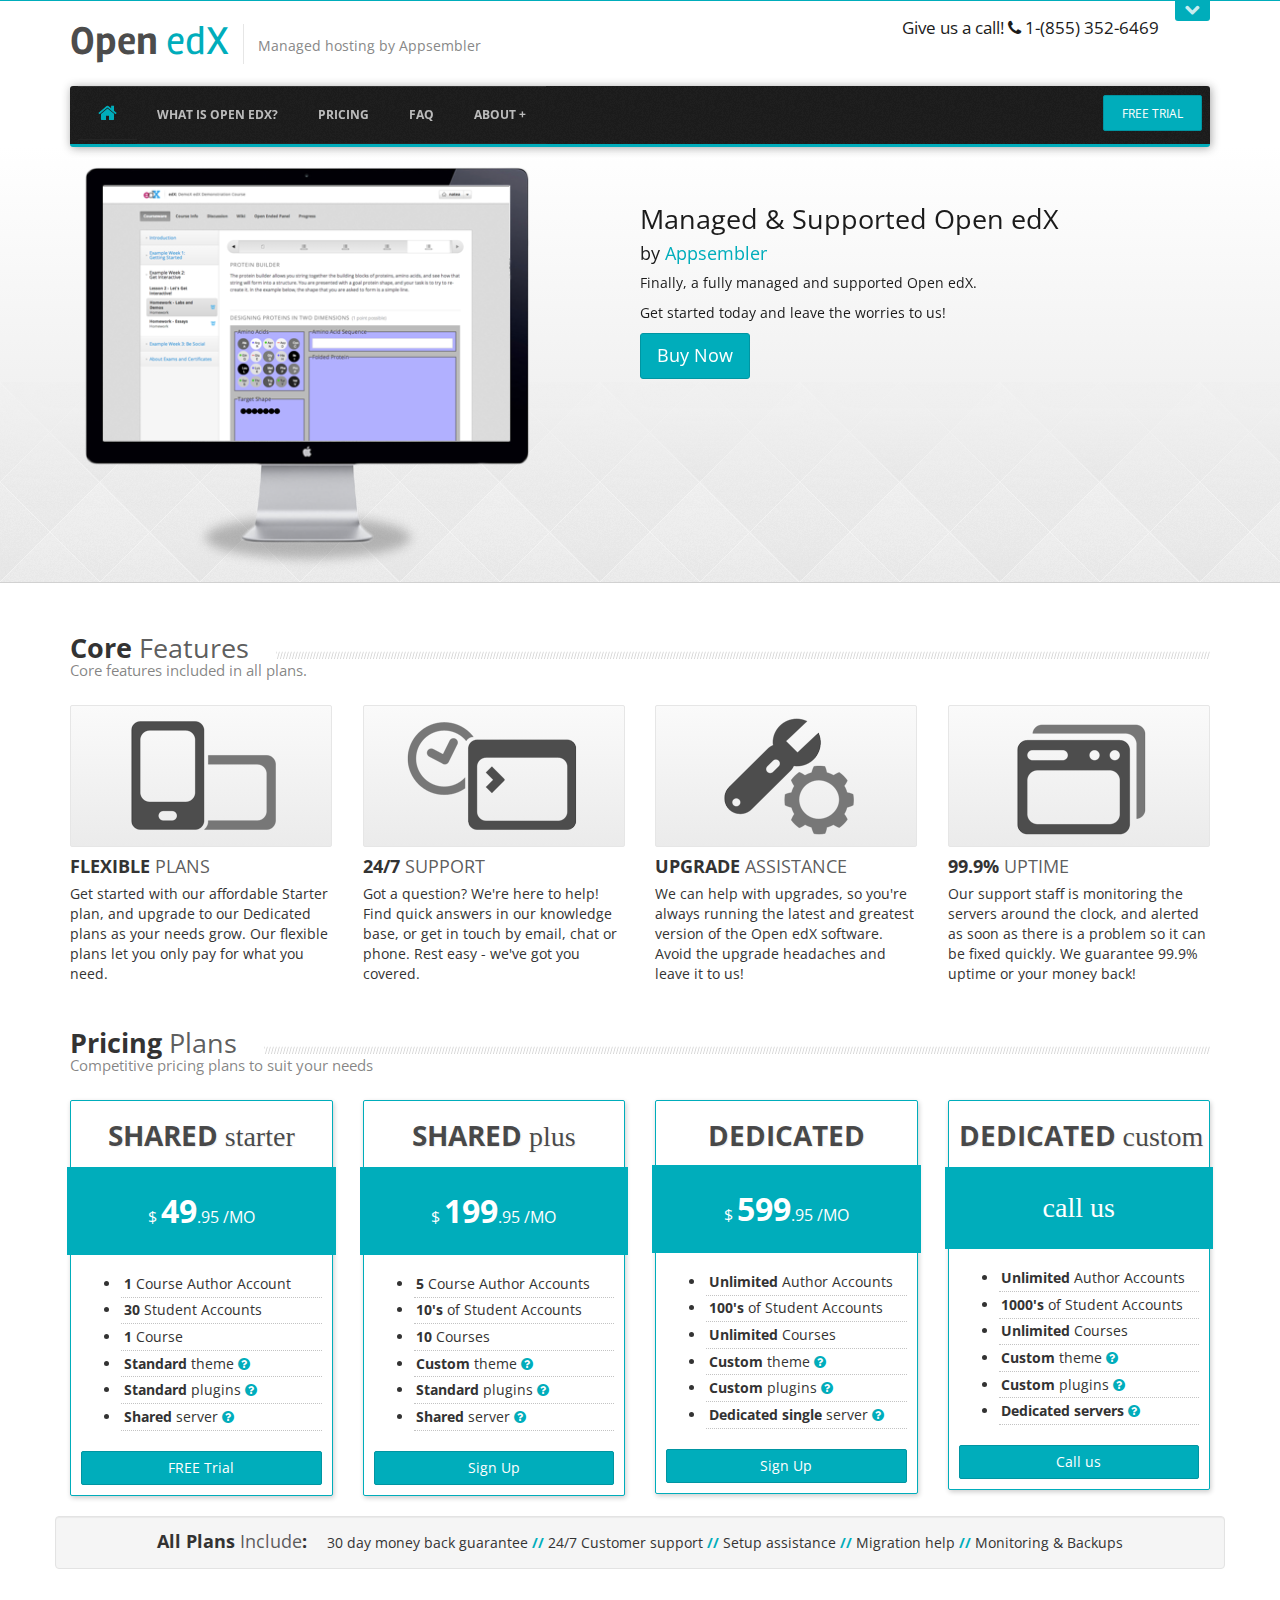
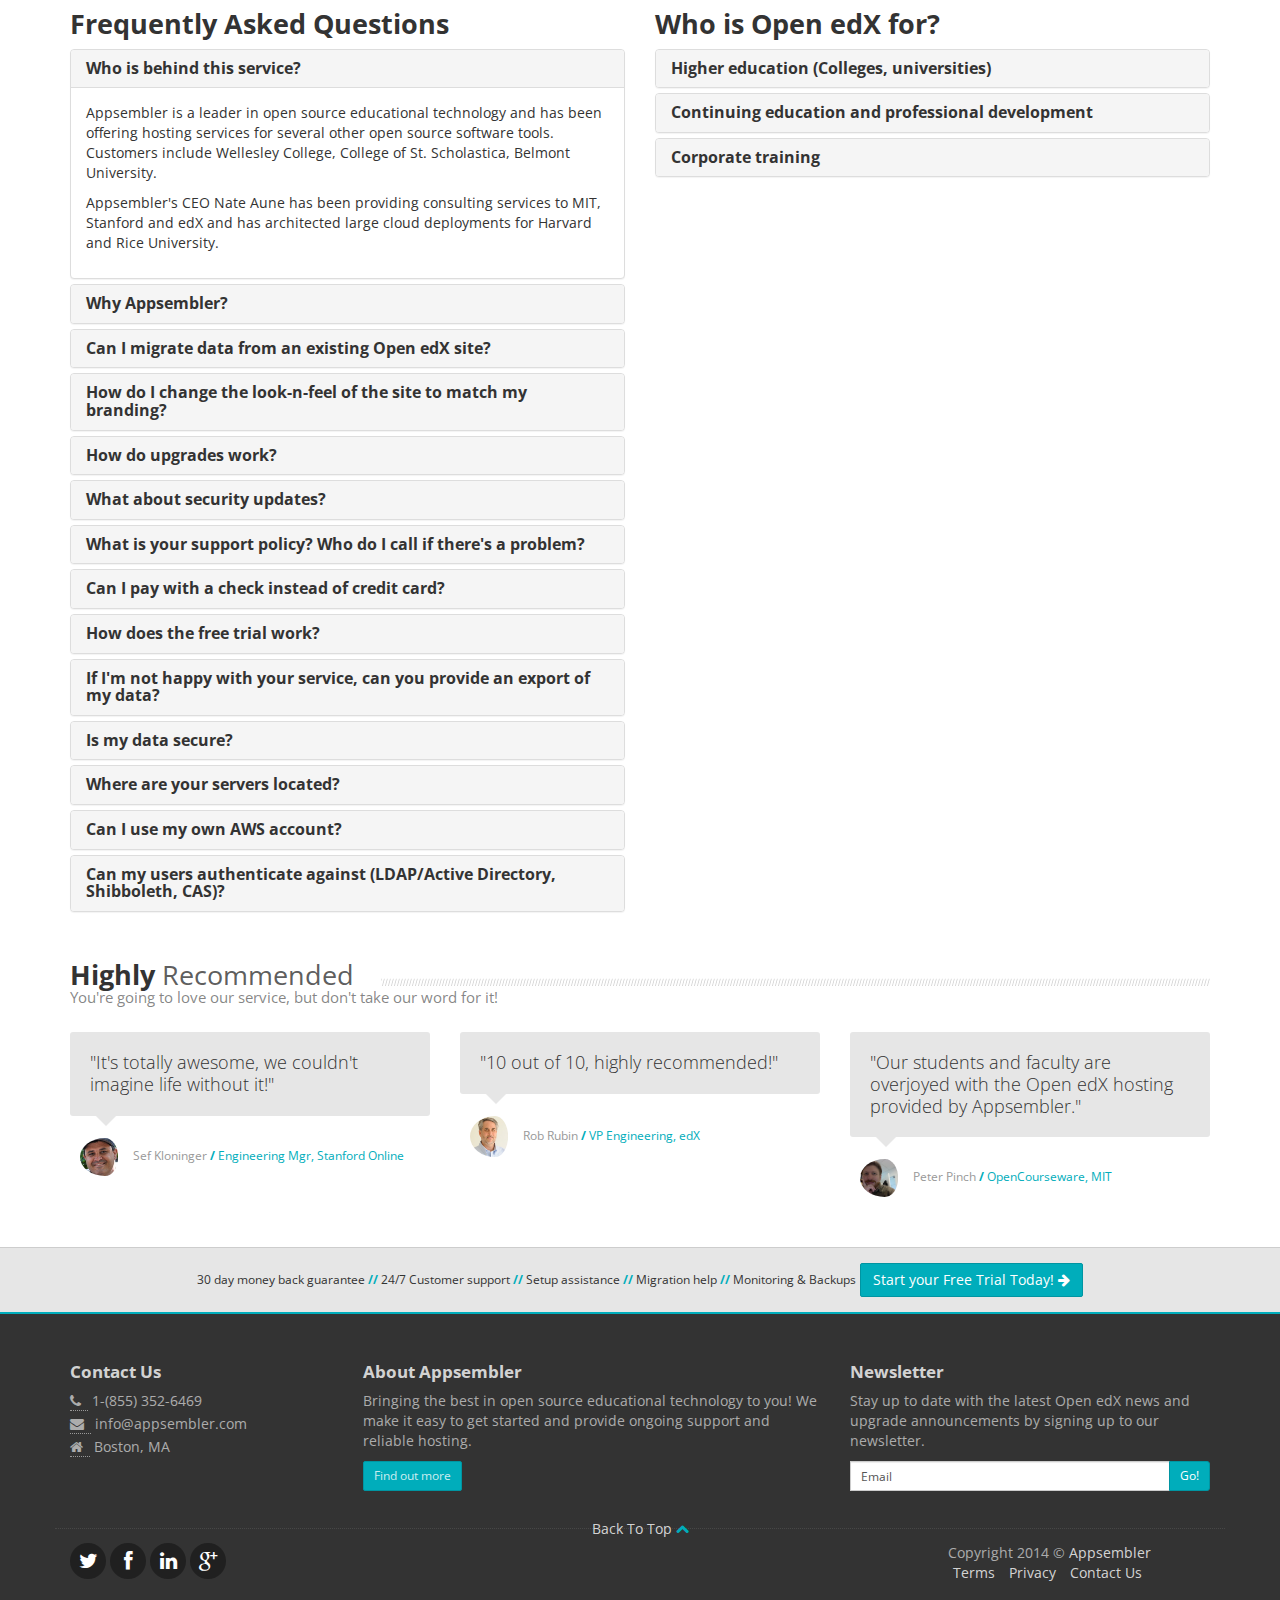
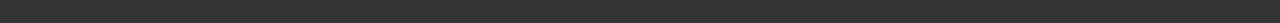
==== index.htm @ db1d133d "initial commit of the landing page" ====
<!DOCTYPE html>
<html lang="en">
<head>
<meta http-equiv="Content-Type" content="text/html; charset=UTF-8">
<meta charset="utf-8">
<title>Managed Open edX hosting by Appsembler</title>
<meta name="viewport" content="width=device-width, initial-scale=1.0">

<!-- @todo: fill with your company info or remove -->
<meta name="description" content="">
<meta name="author" content="Nate Aune, Appsembler">

<!-- Bootstrap CSS -->
<link href="css/bootstrap.min.css" rel="stylesheet">

<!-- Font Awesome -->
<link href="css/font-awesome.min.css" rel="stylesheet">

<!-- Plugins -->

<link href="plugins/animate/animate.css" rel="stylesheet">
<link href="plugins/flexslider/flexslider.css" rel="stylesheet">
<link href="plugins/clingify/clingify.css" rel="stylesheet">

<!-- Theme style -->
<link href="css/theme-style.min.css" rel="stylesheet">

<!--Your custom colour override-->
<link href="css/colour-blue.css" rel="stylesheet">

<!-- Your custom override -->
<link href="css/custom-style.css" rel="stylesheet">

<!-- HTML5 shiv & respond.js for IE6-8 support of HTML5 elements & media queries -->
<!--[if lt IE 9]>
      <script src="plugins/html5shiv/dist/html5shiv.js"></script>
      <script src="plugins/respond/respond.min.js"></script>
    <![endif]-->

<!-- Le fav and touch icons - @todo: fill with your icons or remove -->
<link rel="shortcut icon" href="img/icons/favicon.png">
<link rel="apple-touch-icon-precomposed" sizes="114x114" href="img/icons/114x114.png">
<link rel="apple-touch-icon-precomposed" sizes="72x72" href="img/icons/72x72.png">
<link rel="apple-touch-icon-precomposed" href="img/icons/default.png">
<link href='http://fonts.googleapis.com/css?family=Open+Sans:400,700,300|Rambla|Calligraffitti' rel='stylesheet' type='text/css'>

<!--Retina.js plugin - @see: http://retinajs.com/-->
<script src="plugins/retina/js/retina-1.1.0.min.js"></script>
</head>

<body class="page page-index-static">
<a href="#content" class="sr-only">Skip to content</a>
<div id="navigation" class="wrapper">
  <div class="navbar-static-top"> 
    
    <!--Hidden Header Region-->
    <div class="header-hidden">
      <div class="header-hidden-inner container">
        <div class="row">
          <div class="col-sm-4 col-md-4">
            <h3>About Appsembler</h3>
            <p>Bringing the best in open source educational technology to you! We make it easy to get started and provide ongoing support and reliable hosting.</p>
            <a href="#" class="btn btn-sm btn-primary">Find out more</a> 
          </div>
          <div class="col-sm-4 col-md-4"> 
            <!--@todo: replace with company contact details-->
            <h3>Contact Us</h3>
            <address>
            <p><abbr title="Phone"><i class="fa fa-phone"></i></abbr> 1-(855) 352-6469</p>
            <p><abbr title="Email"><i class="fa fa-envelope"></i></abbr> info@appsembler.com</p>
            <p><abbr title="Address"><i class="fa fa-home"></i></abbr> Boston, MA</p>
            </address>
          </div>
        </div>
      </div>
    </div>
    
    <!--Header & Branding region-->
    <div class="header">
      <div class="header-inner container">
        <div class="row">
          <div class="col-md-8"> 
            <!--branding/logo--> 
            <a class="navbar-brand" href="index.htm" title="Home">
            <h1><span>Open</span> edX<span></span></h1>
            </a>
            <div class="slogan">Managed hosting by Appsembler</div>
          </div>
          
          <!--header rightside-->
          <div class="col-md-4"> 
            <div id="phone">
               Give us a call! <i class="fa fa-phone"></i> 1-(855) 352-6469
            </div>
          </div>
        </div>
        <div id="header-hidden-link"> <a href="#" title="Click me you'll get a surprise" class="show-hide" data-toggle="show-hide" data-target=".header-hidden"><i></i>Open</a> </div>
      </div>
    </div>
    
    <!--Change order for full width navbar
  <div class="navbar"> 
    <div class="container" data-toggle="clingify">-->
    <div class="container" data-toggle="clingify">
      <div class="navbar"> 
        <!--
      mobile collapse menu button
      - data-toggle="toggle" = default BS menu
      - data-toggle="jpanel-menu" = jPanel Menu
      --> 
        <a class="navbar-btn" data-toggle="jpanel-menu" data-target=".navbar-collapse"> <span class="bar"></span> <span class="bar"></span> <span class="bar"></span> <span class="bar"></span> </a> 
        
        <!--user menu-->
        <div class="btn-group user-menu pull-right"> <a href="#signup-modal" class="btn btn-primary signup" data-toggle="modal">FREE Trial</a> </div>
        
        <!--everything within this div is collapsed on mobile-->
        <div class="navbar-collapse collapse"> 
          
          <!--main navigation-->
          <ul class="nav navbar-nav">
            <li class="home-link"><a href="index.htm"><i class="fa fa-home"></i><span class="hidden">Home</span></a></li>
            <li><a href="#openedx" class="menu-item">What is Open edX?</a></li>
            <li><a href="#pricing" class="menu-item">Pricing</a></li>
            <li><a href="#faq" class="menu-item">FAQ</a></li>
            <li class="dropdown"> <a href="#" class="dropdown-toggle" id="about-drop" data-toggle="dropdown">About +</a> 
              <!-- Dropdown Menu -->
              <ul class="dropdown-menu" role="menu" aria-labelledby="about-drop">
                <li role="presentation"><a role="menuitem" href="#" tabindex="-1" class="menu-item">About Us</a></li>
                <li role="presentation"><a role="menuitem" href="#" tabindex="-1" class="menu-item">Leadership</a></li>
                <li role="presentation"><a role="menuitem" href="#" tabindex="-1" class="menu-item">Contact</a></li>
              </ul>
            </li>
          </ul>
        </div>
        <!--/.navbar-collapse --> 
      </div>
    </div>
  </div>
</div>
<div id="highlighted">
  <div class="inner"> 
    <!--Static Banner-->
    <section class="static-banner container">
      <div class="slide">
        <div class="col-md-5"><img src="img/misc/protein-builder.png" alt="Slide 1" class="img-responsive" style="margin-top: 20px;" /></div>
        <div class="col-md-1">&nbsp;</div>
        <div class="col-md-6 caption">
          <h2>Managed &amp; Supported Open edX</h2>
          <h4>by <a href="http://appsembler.com">Appsembler</a></h4>
          <p>Finally, a fully managed and supported Open edX.</p>
          <p>Get started today and leave the worries to us!</p>
          <a href="#pricing" class="btn btn-lg btn-primary">Buy Now</a> 
        </div>
      </div>
    </section>
  </div>
</div>
<div id="content">
  <div class="container"> 
    <!-- Services -->
    <div class="block features">
      <h2 class="title-divider"><span>Core <span class="de-em">Features</span></span> <small>Core features included in all plans.</small></h2>
      <div class="row">
        <div class="feature col-sm-6 col-md-3"> <img src="img/features/feature-1.png" alt="Feature 1" class="img-responsive" />
          <h3 class="title">Flexible <span class="de-em">Plans</span></h3>
          <p>Get started with our affordable Starter plan, and upgrade to our Dedicated plans as your needs grow. Our flexible plans let you only pay for what you need.</p>
        </div>
        <div class="feature col-sm-6 col-md-3"> <img src="img/features/feature-2.png" alt="Feature 2" class="img-responsive" />
          <h3 class="title">24/7 <span class="de-em">Support</span></h3>
          <p>Got a question? We're here to help! Find quick answers in our knowledge base, or get in touch by email, chat or phone. Rest easy - we've got you covered.</p>
        </div>
        <div class="feature col-sm-6 col-md-3"><img src="img/features/feature-3.png" alt="Feature 3" class="img-responsive" /></a>
          <h3 class="title">Upgrade <span class="de-em">Assistance</span></h3>
          <p>We can help with upgrades, so you're always running the latest and greatest version of the Open edX software. Avoid the upgrade headaches and leave it to us!</p>
        </div>
        <div class="feature col-sm-6 col-md-3"> <img src="img/features/feature-4.png" alt="Feature 4" class="img-responsive" />
          <h3 class="title">99.9% <span class="de-em">Uptime</span></h3>
          <p>Our support staff is monitoring the servers around the clock, and alerted as soon as there is a problem so it can be fixed quickly. We guarantee 99.9% uptime or your money back!</p>
        </div>
      </div>
    </div>
    
    <!--Pricing Table-->
    <a name="pricing"></a>
    <div class="block">
      <h2 class="title-divider"><span>Pricing <span class="de-em">Plans</span></span> <small>Competitive pricing plans to suit your needs</small></h2>
      <div class="row pricing-stack">
        <div class="col-md-3">
          <div class="well active">
            <h3 class="title"><span class="em">Shared</span>&nbsp;<span class="fancy">Starter</span></h3>
            <p class="price"><span class="currency">$ <span class="digits">49</span><span>.95</span> <span class="term">/MO</span></p>
            <ul class="unstyled points">
              <li><span class="em">1</span> Course Author Account</li>
              <li><span class="em">30</span> Student Accounts</li>
              <li><span class="em">1</span> Course</li>
              <!-- @todo provide a link to what this theme looks like. -->
              <li><span class="em">Standard</span> theme <a href="#" title="Use our beautifully designed theme" data-toggle="tooltip"><i class="fa fa-question-circle"></i></a></li>
              <!-- @todo provide a link to these plugins -->
              <li><span class="em">Standard</span> plugins <a href="#" title="Use any of the standard Open edX plugins" data-toggle="tooltip"><i class="fa fa-question-circle"></i></a></li>
              <li><span class="em">Shared</span> server <a href="#" title="Enjoy lower cost hosting by sharing resources" data-toggle="tooltip"><i class="fa fa-question-circle"></i></a></li>
            </ul>
            <a href="#signup-modal" class="btn btn-primary signup" data-toggle="modal">FREE Trial</a> </div>
        </div>
        <div class="col-md-3">
          <div class="well active">
            <h3 class="title"><span class="em">Shared</span>&nbsp;<span class="fancy">Plus</span> </h3>
            <p class="price"><span class="currency">$</span> <span class="digits">199</span><span>.95</span> <span class="term">/MO</span></p>
            <ul class="unstyled points">
              <li><span class="em">5</span> Course Author Accounts</li>
              <li><span class="em">10's</span> of Student Accounts</li>
              <li><span class="em">10</span> Courses</li>
              <!-- @todo provide a link to what this theme looks like. -->
              <li><span class="em">Custom</span> theme <a href="#" title="Install your own theme to keep look-n-feel consistent with your brand" data-toggle="tooltip"><i class="fa fa-question-circle"></i></a></li>
              <li><span class="em">Standard</span> plugins <a href="#" title="Use any of the standard Open edX plugins" data-toggle="tooltip"><i class="fa fa-question-circle"></i></a></li>
              <li><span class="em">Shared</span> server <a href="#" title="Enjoy lower cost hosting by sharing resources" data-toggle="tooltip"><i class="fa fa-question-circle"></i></a></li>
            </ul>
            <a href="#signup-modal" class="btn btn-primary signup" data-toggle="modal">Sign Up</a> </div>
        </div>
        <div class="col-md-3">
          <div class="well active">
            <h3 class="title"><span class="em">Dedicated</span></h3>
            <p class="price"><span class="currency">$</span> <span class="digits">599</span><span>.95</span> <span class="term">/MO</span></p>
            <ul class="unstyled points">
              <li><span class="em">Unlimited</span> Author Accounts</li>
              <li><span class="em">100's</span> of Student Accounts</li>
              <li><span class="em">Unlimited</span> Courses</li>
              <!-- @todo provide a link to FAQ about providing a theme, or paying us to make one for you. -->
              <li><span class="em">Custom</span> theme <a href="#" title="Install your own theme to keep look-n-feel consistent with your brand" data-toggle="tooltip"><i class="fa fa-question-circle"></i></a></li>
              <li><span class="em">Custom</span> plugins <a href="#" title="Install your own custom plugins to give instructors more options" data-toggle="tooltip"><i class="fa fa-question-circle"></i></a></li>
              <li><span class="em">Dedicated single</span> server <a href="#" title="Get your own server for more capacity" data-toggle="tooltip"><i class="fa fa-question-circle"></i></a></li>
            </ul>
            <a href="#signup-modal" class="btn btn-primary signup" data-toggle="modal">Sign Up</a> </div>
        </div>
        <div class="col-md-3">
          <div class="well active">
            <h3 class="title"><span class="em">Dedicated</span>&nbsp;<span class="fancy">Custom</span></h3>
            <p class="price"><span class="fancy">Call us</span></p>
            <ul class="unstyled points">
              <li><span class="em">Unlimited</span> Author Accounts</li>
              <li><span class="em">1000's</span> of Student Accounts</li>
              <li><span class="em">Unlimited</span> Courses</li>
              <li><span class="em">Custom</span> theme <a href="#" title="Install your own theme to keep look-n-feel consistent with your brand" data-toggle="tooltip"><i class="fa fa-question-circle"></i></a></li>
              <li><span class="em">Custom</span> plugins <a href="#" title="Install your own custom plugins to give instructors more options" data-toggle="tooltip"><i class="fa fa-question-circle"></i></a></li>
              <li><span class="em">Dedicated servers</span> <a href="#" title="Get your own cluster of servers for even more capacity" data-toggle="tooltip"><i class="fa fa-question-circle"></i></a></li>
            </ul>
            <a class="btn btn-primary">Call us</a> </div>
        </div>
      </div>
      <div class="row"> 
        <!-- Plan features -->
        <div class="well well-mini pull-center">
          <h4 class="inline-el pad-right"><span>All Plans <span class="de-em">Include</span>:</span></h4>
          <p class="inline-el pad-left muted">30 day money back guarantee <span class="spacer">//</span> 24/7 Customer support <span class="spacer">//</span> Setup assistance <span class="spacer">//</span> Migration help <span class="spacer">//</span> Monitoring &amp; Backups</p>
        </div>
      </div>
    </div>
  
    <a name="faq"></a>
    <div class="row">
      <div class="col-md-6">
      <!-- General Questions -->
            <div class="headline"><h2>Frequently Asked Questions</h2></div>
            <div class="panel-group acc-v1 margin-bottom-40" id="accordion">
                <div class="panel panel-default">
                    <div class="panel-heading">
                        <h4 class="panel-title">
                            <a class="accordion-toggle" data-toggle="collapse" data-parent="#accordion" href="#collapseOne">
                                Who is behind this service?
                            </a>
                        </h4>
                    </div>
                    <div id="collapseOne" class="panel-collapse collapse in">
                        <div class="panel-body">
                            <p>Appsembler is a leader in open source educational technology and has been offering hosting services for several other open source software tools. Customers include Wellesley College, College of St. Scholastica, Belmont University.</p>
                            <p>Appsembler's CEO Nate Aune has been providing  consulting services to MIT, Stanford and edX and has architected large cloud deployments for Harvard and Rice University.</p>
                        </div>
                    </div>
                </div>

                <div class="panel panel-default">
                    <div class="panel-heading">
                        <h4 class="panel-title">
                            <a class="accordion-toggle" data-toggle="collapse" data-parent="#accordion" href="#collapseTwo">
                                Why Appsembler?
                            </a>
                        </h4>
                    </div>
                    <div id="collapseTwo" class="panel-collapse collapse">
                        <div class="panel-body">
                            <p>We have been working with Stanford to explore how to make Open edX more accessible. One of the outcomes of this research is the need for reliable hosting of Open edX.</p>
                            <p>Why you might choose us as your Open edX hosting partner:</p>
                            <ul class="list-unstyled">
                                <li><i class="fa fa-check"></i> We're <span class="em">focused on you</span>, the customer, and will do everything we can to make you successful.</li>
                                <li><i class="fa fa-check"></i> We're <span class="em">experienced</span> in cloud operations and running highly available and production sites.</li>
                                <li><i class="fa fa-check"></i> We're <span class="em">experts in Django</span>, the web framework that powers Open edX.</li>
                                <li><i class="fa fa-check"></i> We're <span class="em">committed to Open Source</span> and we're <span class="em">contributors</span> to the Open edX codebase.</li>

                            </ul>
                        </div>
                    </div>
                </div>

                <div class="panel panel-default">
                    <div class="panel-heading">
                        <h4 class="panel-title">
                            <a class="accordion-toggle" data-toggle="collapse" data-parent="#accordion" href="#collapseThree">
                              Can I migrate data from an existing Open edX site?
                            </a>
                        </h4>
                    </div>
                    <div id="collapseThree" class="panel-collapse collapse">
                        <div class="panel-body">
                            <p>Yes! We can help you migrate your courses and student data from an existing Open edX site to our hosting service. Contact us to learn more about our migration services.</p>  
                        </div>
                    </div>
                </div>

                <div class="panel panel-default">
                    <div class="panel-heading">
                        <h4 class="panel-title">
                            <a class="accordion-toggle" data-toggle="collapse" data-parent="#accordion" href="#collapseFour">
                            How do I change the look-n-feel of the site to match my branding?
                            </a>
                        </h4>
                    </div>
                    <div id="collapseFour" class="panel-collapse collapse">
                        <div class="panel-body">
                            <p>If you'd like your Open edX site to have your logo and colors and other visual elements, you'll need to create a custom theme.</p>
                            <p>You can either provide us with a custom theme, or we can create one for you. Contact us to learn more about our theming services.</p> 
                        </div>
                    </div>
                </div>

                <div class="panel panel-default">
                    <div class="panel-heading">
                        <h4 class="panel-title">
                            <a class="accordion-toggle" data-toggle="collapse" data-parent="#accordion" href="#collapseFive">
                                How do upgrades work?
                            </a>
                        </h4>
                    </div>
                    <div id="collapseFive" class="panel-collapse collapse">
                        <div class="panel-body">
                            <p>If you're on one of the Shared plans, the upgrades will happen automatically usually on a quarterly basis.</p>
                            <p>If you're on one of the Dedicated plans, the upgrades can be scheduled at a convenient time for you and your users, usually at the beginning or end of a semester when the site is not being used.</p>                          
                        </div>
                    </div>
                </div>

                <div class="panel panel-default">
                    <div class="panel-heading">
                        <h4 class="panel-title">
                            <a class="accordion-toggle" data-toggle="collapse" data-parent="#accordion" href="#collapseSix">
                                What about security updates?
                            </a>
                        </h4>
                    </div>
                    <div id="collapseSix" class="panel-collapse collapse">
                        <div class="panel-body">
                            <p>If there is a security update that needs to be applied, we will do so during one of the regularly scheduled weekly maintenance windows.</p>
                            <p>If the security update is more urgent, we will send out an email to all users to notify of any scheduled outage. The security updates can usually be applied in a matter of minutes and don't affect users.</p>
                        </div>
                    </div>
                </div>

                <div class="panel panel-default">
                    <div class="panel-heading">
                        <h4 class="panel-title">
                            <a class="accordion-toggle" data-toggle="collapse" data-parent="#accordion" href="#collapseSeven">
                                What is your support policy? Who do I call if there's a problem?
                            </a>
                        </h4>
                    </div>
                    <div id="collapseSeven" class="panel-collapse collapse">
                        <div class="panel-body">
                            If you're having a problem, we want to hear about it! You can contact us anytime by phone, email, chat or submit a ticket to our issue tracker system, and we'll respond within 24 hours, usually much faster.
                        </div>
                    </div>
                </div>

                <div class="panel panel-default">
                    <div class="panel-heading">
                        <h4 class="panel-title">
                            <a class="accordion-toggle" data-toggle="collapse" data-parent="#accordion" href="#collapseEight">
                            Can I pay with a check instead of credit card? 
                            </a>
                        </h4>
                    </div>
                    <div id="collapseEight" class="panel-collapse collapse">
                        <div class="panel-body">
                            While we prefer payment by credit cards because it makes things easier, if this is not an option for you, we can work out an alternative payment method. Contact us to discuss these options.
                        </div>
                    </div>
                </div>

                  <div class="panel panel-default">
                    <div class="panel-heading">
                        <h4 class="panel-title">
                            <a class="accordion-toggle" data-toggle="collapse" data-parent="#accordion" href="#collapseNine">
                                How does the free trial work?
                            </a>
                        </h4>
                    </div>
                    <div id="collapseNine" class="panel-collapse collapse">
                        <div class="panel-body">
                            <p>We offer a free trial for our Starter plan which lets you try out Open edX, create course content and invite students.</p>
                            <p>We need to collect your credit card information to prevent abuse, but we won't charge it until after the trial is over.</p>
                            <p>If after 30 days, you decide that Open edX is not for you, we will delete the course and your credit card won't be charged.</p>
                        </div>
                    </div>
                </div>
                  <div class="panel panel-default">
                    <div class="panel-heading">
                        <h4 class="panel-title">
                            <a class="accordion-toggle" data-toggle="collapse" data-parent="#accordion" href="#collapseTen">
                                If I'm not happy with your service, can you provide an export of my data?
                            </a>
                        </h4>
                    </div>
                    <div id="collapseTen" class="panel-collapse collapse">
                        <div class="panel-body">
                            Yes, you can cancel at any time by emailing support@appsembler.com and we will provide a full export of your data, and custom theme (if any).
                        </div>
                    </div>
                </div>
                  <div class="panel panel-default">
                    <div class="panel-heading">
                        <h4 class="panel-title">
                            <a class="accordion-toggle" data-toggle="collapse" data-parent="#accordion" href="#collapseEleven">
                                Is my data secure?
                            </a>
                        </h4>
                    </div>
                    <div id="collapseEleven" class="panel-collapse collapse">
                        <div class="panel-body">
                            <p>Yes, we do daily backups of all data, so in the event that the data is deleted, we should be able to recover it from the backup.</p>
                            <p>We use Amazon Web Services (AWS) and you can read about their security features in the <a href="http://aws.amazon.com/security/">AWS Security Center</a>.</p>
                            <p>We use industry standard SSL encryption for registration and login.</p>
                            <p>Please contact us if you have any security concerns.</p>
                        </div>
                    </div>
                </div>

                  <div class="panel panel-default">
                    <div class="panel-heading">
                        <h4 class="panel-title">
                            <a class="accordion-toggle" data-toggle="collapse" data-parent="#accordion" href="#collapseTwelve">
                                Where are your servers located?
                            </a>
                        </h4>
                    </div>
                    <div id="collapseTwelve" class="panel-collapse collapse">
                        <div class="panel-body">
                            <p>We use <a href="http://aws.amazon.com/">Amazon Web Services (AWS)</a> for hosting Open edX which is the same hosting service that edX.org uses.
                            <p>All of our Shared Plans are hosted on servers in the U.S.</p>
                            <p>If you purchase a Dedicated Plan, we can locate your servers in Europe, Asia, South America and in any of the <a href="http://aws.amazon.com/about-aws/globalinfrastructure/">AWS regions.</a></p>
                        </div>
                    </div>
                </div>

                  <div class="panel panel-default">
                    <div class="panel-heading">
                        <h4 class="panel-title">
                            <a class="accordion-toggle" data-toggle="collapse" data-parent="#accordion" href="#collapseThirteen">
                                Can I use my own AWS account?
                            </a>
                        </h4>
                    </div>
                    <div id="collapseThirteen" class="panel-collapse collapse">
                        <div class="panel-body">
                            <p>Yes! If you'd like the control of running your own servers, you can use our Appsembler-curated Open edX AMIs, and still benefit from our upgrade and support services.</p>
                            <p>Please contact us for pricing of this service.</p>
                        </div>
                    </div>
                </div>

                  <div class="panel panel-default">
                    <div class="panel-heading">
                        <h4 class="panel-title">
                            <a class="accordion-toggle" data-toggle="collapse" data-parent="#accordion" href="#collapseFourteen">
                                Can my users authenticate against (LDAP/Active Directory, Shibboleth, CAS)?
                            </a>
                        </h4>
                    </div>
                    <div id="collapseFourteen" class="panel-collapse collapse">
                        <div class="panel-body">
                            <p>If you're on one of our Dedicated plans, we can assist you with setting up authentication to your authentication service.</p>
                            <p>Please contact us for pricing of this service.</p>
                        </div>
                    </div>
                </div>


      

            </div><!--/acc-v1-->
            <!-- End General Questions -->
          </div><!-- column -->
          <div class="col-md-6">
            <!-- Who's this for? -->
            <div class="headline"><h2>Who is Open edX for?</h2></div>
            <div class="panel-group margin-bottom-40" id="who-accordion">
                <div class="panel panel-default">
                    <div class="panel-heading">
                        <h4 class="panel-title">
                            <a class="accordion-toggle" data-toggle="collapse" data-parent="#who-accordion" href="#whoCollapseOne">
                                Higher education (Colleges, universities) 
                            </a>
                        </h4>
                    </div>
                    <div id="whoCollapseOne" class="panel-collapse collapse">
                        <div class="panel-body">
                            <p>In the interest of lowering costs and increasing access to high quality education, educational insitutions are increasingly offering free online courses.</p>
                            <p>These are known as MOOCs or Massive Open Online Courses, and popular courses can typically attract 50,000 or more students.</p>
                            <p>Some colleges and universities are experimenting with a hybrid approach in which students still meet in a classroom, but complement their learning with online instruction. These are known as SPOCs or Small Private Online Courses and will typically have much fewer enrolled students than MOOCs.</p>
                            <p>Open edX can be used to offer either MOOCs or SPOCs.</p>
                        </div>
                    </div>
                </div>

                <div class="panel panel-default">
                    <div class="panel-heading">
                        <h4 class="panel-title">
                            <a class="accordion-toggle" data-toggle="collapse" data-parent="#who-accordion" href="#whoCollapseTwo">
                                Continuing education and professional development 
                            </a>
                        </h4>
                    </div>
                    <div id="whoCollapseTwo" class="panel-collapse collapse">
                        <div class="panel-body">
                            <p>Open edX offers a compelling platform for offering online courses for adult learners who are seeking professional development.</p>
                            <p>Adult learners can learn at their own pace, and get support from other learners in online forums that Open edX provides for each course.</p>
                            <p>Open edX's peer grading feature allows students to grade each others' work and learn from each other.</p>
                        </div>
                    </div>
                </div>

                <div class="panel panel-default">
                    <div class="panel-heading">
                        <h4 class="panel-title">
                            <a class="accordion-toggle" data-toggle="collapse" data-parent="#who-accordion" href="#whoCollapseThree">
                                Corporate training 
                            </a>
                        </h4>
                    </div>
                    <div id="whoCollapseThree" class="panel-collapse collapse">
                        <div class="panel-body">
                            <p>Open edX is an excellent platform for companies to deliver online courses to their employees, customers, partners or potential hires.</p>
                            <p>By offering courses online, companies can lower costs and provide better assessment of whether employees are actually learning the material.</p>
                            <p>Online courses can also provide an additional revenue stream.</p>
                        </div>
                    </div>
                </div>


            </div>
          </div>
    </div><!-- /row -->
 
    <!--Customer testimonial-->
    <div class="block testimonials margin-top-large">
      <h2 class="title-divider"><span>Highly <span class="de-em">Recommended</span></span> <small>You're going to love our service, but don't take our word for it!</small></h2>
      <div class="row">
        <div class="col-md-4">
          <blockquote>
            <p>"It's totally awesome, we couldn't imagine life without it!"</p>
            <small><img src="img/testimonials/sefface5_bigger.JPG" alt="Sef Kloninger" class="img-circle" /> Sef Kloninger <span class="spacer">/</span> <a href="http://online.stanford.edu">Engineering Mgr, Stanford Online</a></small> </blockquote>
        </div>
        <div class="col-md-4">
          <blockquote>
            <p>"10 out of 10, highly recommended!"</p>
            <small><img src="img/testimonials/rob-rubin.jpg" alt="Rob Rubin" class="img-circle" /> Rob Rubin <span class="spacer">/</span> <a href="https://www.edx.org">VP Engineering, edX</a></small> </blockquote>
        </div>
        <div class="col-md-4">
          <blockquote>
            <p>"Our students and faculty are overjoyed with the Open edX hosting provided by Appsembler."</p>
            <small><img src="img/testimonials/peter-pinch.jpg" alt="Peter Pinch" class="img-circle" /> Peter Pinch <span class="spacer">/</span> <a href="http://ocw.mit.edu/">OpenCourseware, MIT</a></small> </blockquote>
        </div>
      </div>
    </div>
  </div>
</div>
<div id="content-below" class="wrapper">
  <div class="container">
    <div class="row">
      <div class="upsell"> <small class="muted">30 day money back guarantee <span class="spacer">//</span> 24/7 Customer support <span class="spacer">//</span> Setup assistance <span class="spacer">//</span> Migration help <span class="spacer">//</span> Monitoring &amp; Backups</small> <a href="#signup-modal" class="btn btn-primary signup" data-toggle="modal">Start your Free Trial Today! <i class="fa fa-arrow-right"></i></a> </div>
    </div>
  </div>
</div>


<!-- FOOTER -->
<footer id="footer">
  <div class="container">
    <div class="row">
      <div class="col-md-3 col">
        <div class="block contact-block"> 
          <!--@todo: replace with company contact details-->
          <h3>Contact Us</h3>
            <address>
            <p><abbr title="Phone"><i class="fa fa-phone"></i></abbr> 1-(855) 352-6469</p>
            <p><abbr title="Email"><i class="fa fa-envelope"></i></abbr> info@appsembler.com</p>
            <p><abbr title="Address"><i class="fa fa-home"></i></abbr> Boston, MA</p>
            </address>
        </div>
      </div>
      <div class="col-md-5 col">
        <div class="block">
          <h3>About Appsembler</h3>
          <p>Bringing the best in open source educational technology to you! We make it easy to get started and provide ongoing support and reliable hosting.</p>
          <a href="#" class="btn btn-sm btn-primary">Find out more</a>
        </div>
      </div>
      <div class="col-md-4 col">
        <div class="block newsletter">
          <h3>Newsletter</h3>
          <p>Stay up to date with the latest Open edX news and upgrade announcements by signing up to our newsletter.</p>
          <!--@todo: replace with mailchimp code-->
          <form role="form">
            <div class="input-group input-group-sm">
              <label class="sr-only" for="email-field">Email</label>
              <input type="text" class="form-control" id="email-field" placeholder="Email">
              <span class="input-group-btn">
              <button class="btn btn-primary" type="button">Go!</button>
              </span> </div>
          </form>
        </div>
      </div>
    </div>
    <div class="row">
      <div id="toplink"><a href="#top" class="top-link" title="Back to top">Back To Top <i class="fa fa-chevron-up"></i></a></div>
      <div class="subfooter">
        <div class="col-md-9">
        <!--social media icons-->
            <div class="social-media">  
              <a href="http://twitter.com/appsembler"><i class="fa fa-twitter"></i></a> <a href="http://facebook.com/appsembler"><i class="fa fa-facebook"></i></a> <a href="http://www.linkedin.com/company/2554095"><i class="fa fa-linkedin"></i></a> <a href="https://plus.google.com/b/112932878675225886349/112932878675225886349/"><i class="fa fa-google-plus"></i></a> 
            </div>
        </div>
        <div class="col-md-3">
          <ul class="list-inline footer-menu">
            <li>Copyright 2014 &copy; <a href="http://appsembler.com">Appsembler</a></li>
            <li><a href="http://appsembler.com/terms-of-use">Terms</a></li>
            <li><a href="http://appsembler.com/privacy-policy">Privacy</a></li>
            <li><a href="#">Contact Us</a></li>
          </ul>
        </div>
      </div>
    </div>
  </div>
</footer>

<!--Hidden elements - excluded from jPanel Menu on mobile-->
<div class="hidden-elements jpanel-menu-exclude"> 
  <!--@modal - signup modal-->
  <div class="modal fade" id="signup-modal" tabindex="-1" role="dialog" aria-hidden="true">
    <div class="modal-dialog">
      <div class="modal-content">
        <div class="modal-header">
          <button type="button" class="close" data-dismiss="modal" aria-hidden="true">&times;</button>
          <h4 class="modal-title">Sign Up</h4>
        </div>
        <div class="modal-body">
          <form action="#" role="form">
            <h5>Price Plan</h5>
            <select class="form-control">
              <option>Shared Starter ($49.95/mo)</option>
              <option>Shared Plus ($199.95/mo)</option>
              <option>Dedicated ($599.95/mo)</option>
              <option>Dedicated Custom</option>
            </select>
            <h5>Account Information</h5>
            <div class="form-group">
              <label class="sr-only" for="signup-first-name">First Name</label>
              <input type="text" class="form-control" id="signup-first-name" placeholder="First name">
            </div>
            <div class="form-group">
              <label class="sr-only" for="signup-last-name">Last Name</label>
              <input type="text" class="form-control" id="signup-last-name" placeholder="Last name">
            </div>
            <div class="form-group">
              <label class="sr-only" for="signup-username">Phone</label>
              <input type="text" class="form-control" id="signup-phone" placeholder="Phone">
            </div>
            <div class="form-group">
              <label class="sr-only" for="signup-email">Email address</label>
              <input type="email" class="form-control" id="signup-email" placeholder="Email address">
            </div>
            <div class="checkbox">
              <label>
                <input type="checkbox" value="term">
                I agree with the Terms and Conditions. </label>
            </div>
            <button class="btn btn-primary" type="submit">Sign up</button>
          </form>
        </div>
        <div class="modal-footer"> <small>Not sure which plan to choose? <a href="#">Contact us!</a>.</small> </div>
      </div>
      <!-- /.modal-content --> 
    </div>
    <!-- /.modal-dialog --> 
  </div>
  <!-- /.modal --> 
  
  <!--@modal - login modal-->
  <div class="modal fade" id="login-modal" tabindex="-1" role="dialog" aria-hidden="true">
    <div class="modal-dialog">
      <div class="modal-content">
        <div class="modal-header">
          <button type="button" class="close" data-dismiss="modal" aria-hidden="true">&times;</button>
          <h4 class="modal-title">Login</h4>
        </div>
        <div class="modal-body">
          <form action="login.htm" role="form">
            <div class="form-group">
              <label class="sr-only" for="login-email">Email</label>
              <input type="email" id="login-email" class="form-control email" placeholder="Email">
            </div>
            <div class="form-group">
              <label class="sr-only" for="login-password">Password</label>
              <input type="password" id="login-password" class="form-control password" placeholder="Password">
            </div>
            <button type="button" class="btn btn-primary">Login</button>
          </form>
        </div>
        <div class="modal-footer"> <small>Not a member? <a href="#" class="signup">Sign up now!</a></small><br />
          <small><a href="#">Forgotten password?</a></small> </div>
      </div>
      <!-- /.modal-content --> 
    </div>
    <!-- /.modal-dialog --> 
  </div>
  <!-- /.modal --> 
</div>

<!--Scripts --> 
<script src="js/jquery.min.js"></script> 
<script src="js/jquery-migrate-1.2.1.min.js"></script> <!--Legacy jQuery support for quicksand plugin--> 

<!-- Bootstrap JS --> 
<script src="js/bootstrap.min.js"></script> 

<!--JS plugins--> 
<script src="plugins/flexslider/jquery.flexslider-min.js"></script> 
<script src="plugins/clingify/jquery.clingify.min.js"></script> 
<script src="plugins/jPanelMenu/jquery.jpanelmenu.min.js"></script> 
<script src="plugins/jRespond/js/jRespond.js"></script> 
<script src="plugins/quicksand/jquery.quicksand.js"></script> 

<!--Custom scripts mainly used to trigger libraries --> 
<script src="js/script.min.js"></script>
</body>
</html>
---- plugins/clingify/clingify.css ----
/* line 3, clingify.scss */
.js-clingify-ztransform, .js-clingify-wrapper {
  -webkit-transform: translateZ(0);
  -moz-transform: translateZ(0);
  -ms-transform: translateZ(0);
  -o-transform: translateZ(0);
  transform: translateZ(0);
}

/* Baseline selectors */
/* line 10, clingify.scss */
.js-clingify-wrapper {
  width: 100%;
}

/* line 14, clingify.scss */
.js-clingify-locked {
  left: 0;
  position: fixed;
  top: 0;
  z-index: 99999;
}

/* Advanced selectors */
---- css/theme-style.min.css ----
@-webkit-keyframes flash{0%,50%,100%{opacity:100;filter:alpha(opacity=10000);opacity:1;filter:alpha(opacity=100)}25%,75%{opacity:0;filter:alpha(opacity=0)}}@-moz-keyframes flash{0%,50%,100%{opacity:100;filter:alpha(opacity=10000);opacity:1;filter:alpha(opacity=100)}25%,75%{opacity:0;filter:alpha(opacity=0)}}@-o-keyframes flash{0%,50%,100%{opacity:100;filter:alpha(opacity=10000);opacity:1;filter:alpha(opacity=100)}25%,75%{opacity:0;filter:alpha(opacity=0)}}@keyframes flash{0%,50%,100%{opacity:100;filter:alpha(opacity=10000);opacity:1;filter:alpha(opacity=100)}25%,75%{opacity:0;filter:alpha(opacity=0)}}.flash{-webkit-animation-name:flash;-moz-animation-name:flash;-o-animation-name:flash;animation-name:flash}@-webkit-keyframes shake{0%,100%{-webkit-transform:translateX(0)}10%,30%,50%,70%,90%{-webkit-transform:translateX(-10px)}20%,40%,60%,80%{-webkit-transform:translateX(10px)}}@-moz-keyframes shake{0%,100%{-moz-transform:translateX(0)}10%,30%,50%,70%,90%{-moz-transform:translateX(-10px)}20%,40%,60%,80%{-moz-transform:translateX(10px)}}@-o-keyframes shake{0%,100%{-o-transform:translateX(0)}10%,30%,50%,70%,90%{-o-transform:translateX(-10px)}20%,40%,60%,80%{-o-transform:translateX(10px)}}@keyframes shake{0%,100%{transform:translateX(0)}10%,30%,50%,70%,90%{transform:translateX(-10px)}20%,40%,60%,80%{transform:translateX(10px)}}.shake{-webkit-animation-name:shake;-moz-animation-name:shake;-o-animation-name:shake;animation-name:shake}@-webkit-keyframes bounce{0%,20%,50%,80%,100%{-webkit-transform:translateY(0)}40%{-webkit-transform:translateY(-30px)}60%{-webkit-transform:translateY(-15px)}}@-moz-keyframes bounce{0%,20%,50%,80%,100%{-moz-transform:translateY(0)}40%{-moz-transform:translateY(-30px)}60%{-moz-transform:translateY(-15px)}}@-o-keyframes bounce{0%,20%,50%,80%,100%{-o-transform:translateY(0)}40%{-o-transform:translateY(-30px)}60%{-o-transform:translateY(-15px)}}@keyframes bounce{0%,20%,50%,80%,100%{transform:translateY(0)}40%{transform:translateY(-30px)}60%{transform:translateY(-15px)}}.bounce{-webkit-animation-name:bounce;-moz-animation-name:bounce;-o-animation-name:bounce;animation-name:bounce}@-webkit-keyframes tada{0%{-webkit-transform:scale(1)}10%,20%{-webkit-transform:scale(0.9) rotate(-3deg)}30%,50%,70%,90%{-webkit-transform:scale(1.1) rotate(3deg)}40%,60%,80%{-webkit-transform:scale(1.1) rotate(-3deg)}100%{-webkit-transform:scale(1) rotate(0)}}@-moz-keyframes tada{0%{-moz-transform:scale(1)}10%,20%{-moz-transform:scale(0.9) rotate(-3deg)}30%,50%,70%,90%{-moz-transform:scale(1.1) rotate(3deg)}40%,60%,80%{-moz-transform:scale(1.1) rotate(-3deg)}100%{-moz-transform:scale(1) rotate(0)}}@-o-keyframes tada{0%{-o-transform:scale(1)}10%,20%{-o-transform:scale(0.9) rotate(-3deg)}30%,50%,70%,90%{-o-transform:scale(1.1) rotate(3deg)}40%,60%,80%{-o-transform:scale(1.1) rotate(-3deg)}100%{-o-transform:scale(1) rotate(0)}}@keyframes tada{0%{transform:scale(1)}10%,20%{transform:scale(0.9) rotate(-3deg)}30%,50%,70%,90%{transform:scale(1.1) rotate(3deg)}40%,60%,80%{transform:scale(1.1) rotate(-3deg)}100%{transform:scale(1) rotate(0)}}.tada{-webkit-animation-name:tada;-moz-animation-name:tada;-o-animation-name:tada;animation-name:tada}@-webkit-keyframes swing{20%,40%,60%,80%,100%{-webkit-origin:top center}20%{-webkit:rotate(15deg)}40%{-webkit:rotate(-10deg)}60%{-webkit:rotate(5deg)}80%{-webkit:rotate(-5deg)}100%{-webkit-transform:rotate(0deg)}}@-moz-keyframes swing{20%{-moz-transform:rotate(15deg)}40%{-moz-transform:rotate(-10deg)}60%{-moz-transform:rotate(5deg)}80%{-moz-transform:rotate(-5deg)}100%{-moz-transform:rotate(0deg)}}@-o-keyframes swing{20%{-o-transform:rotate(15deg)}40%{-o-transform:rotate(-10deg)}60%{-o-transform:rotate(5deg)}80%{-o-transform:rotate(-5deg)}100%{-o-transform:rotate(0deg)}}@keyframes swing{20%{transform:rotate(15deg)}40%{transform:rotate(-10deg)}60%{transform:rotate(5deg)}80%{transform:rotate(-5deg)}100%{transform:rotate(0deg)}}@-webkit-keyframes wobble{0%{-webkit:translateX(0%)}15%{-webkit:translateX(-25%) rotate(-5deg)}30%{-webkit:translateX(20%) rotate(3deg)}45%{-webkit:translateX(-15%) rotate(-3deg)}60%{-webkit:translateX(10%) rotate(2deg)}75%{-webkit:translateX(-5%) rotate(-1deg)}100%{-webkit:translateX(0%)}}@-moz-keyframes wobble{0%{-moz-transform:translateX(0%)}15%{-moz-transform:translateX(-25%) rotate(-5deg)}30%{-moz-transform:translateX(20%) rotate(3deg)}45%{-moz-transform:translateX(-15%) rotate(-3deg)}60%{-moz-transform:translateX(10%) rotate(2deg)}75%{-moz-transform:translateX(-5%) rotate(-1deg)}100%{-moz-transform:translateX(0%)}}@-o-keyframes wobble{0%{-o-transform:translateX(0%)}15%{-o-transform:translateX(-25%) rotate(-5deg)}30%{-o-transform:translateX(20%) rotate(3deg)}45%{-o-transform:translateX(-15%) rotate(-3deg)}60%{-o-transform:translateX(10%) rotate(2deg)}75%{-o-transform:translateX(-5%) rotate(-1deg)}100%{-o-transform:translateX(0%)}}@keyframes wobble{0%{transform:translateX(0%)}15%{transform:translateX(-25%) rotate(-5deg)}30%{transform:translateX(20%) rotate(3deg)}45%{transform:translateX(-15%) rotate(-3deg)}60%{transform:translateX(10%) rotate(2deg)}75%{transform:translateX(-5%) rotate(-1deg)}100%{transform:translateX(0%)}}.wobble{-webkit-animation-name:wobble;-moz-animation-name:wobble;-o-animation-name:wobble;animation-name:wobble}.pulse{-webkit-animation-name:pulse;-moz-animation-name:pulse;-o-animation-name:pulse;animation-name:pulse}@-webkit-keyframes pulse{0%{-webkit:scale(1)}50%{-webkit:scale(1.1)}100%{-webkit:scale(1)}}@-moz-keyframes pulse{0%{-moz-transform:scale(1)}50%{-moz-transform:scale(1.1)}100%{-moz-transform:scale(1)}}@-o-keyframes pulse{0%{-o-transform:scale(1)}50%{-o-transform:scale(1.1)}100%{-o-transform:scale(1)}}@keyframes pulse{0%{transform:scale(1)}50%{transform:scale(1.1)}100%{transform:scale(1)}}.flip{-webkit-backface-visibility:visible!important;-moz-backface-visibility:visible!important;-o-backface-visibility:visible!important;backface-visibility:visible!important;-webkit-animation-name:flip;-moz-animation-name:flip;-o-animation-name:flip;animation-name:flip}@-webkit-keyframes flip{0%{-webkit-transform:perspective(400px) rotateY(0);-webkit-animation-timing-function:ease-out}40%{-webkit-transform:perspective(400px) translateZ(150px) rotateY(170deg);-webkit-animation-timing-function:ease-out}50%{-webkit-transform:perspective(400px) translateZ(150px) rotateY(190deg) scale(1);-webkit-animation-timing-function:ease-in}80%{-webkit-transform:perspective(400px) rotateY(360deg) scale(0.95);-webkit-animation-timing-function:ease-in}100%{-webkit-transform:perspective(400px) scale(1);-webkit-animation-timing-function:ease-in}}@-moz-keyframes flip{0%{-moz-transform:perspective(400px) rotateY(0);-moz-animation-timing-function:ease-out}40%{-moz-transform:perspective(400px) translateZ(150px) rotateY(170deg);-moz-animation-timing-function:ease-out}50%{-moz-transform:perspective(400px) translateZ(150px) rotateY(190deg) scale(1);-moz-animation-timing-function:ease-in}80%{-moz-transform:perspective(400px) rotateY(360deg) scale(0.95);-moz-animation-timing-function:ease-in}100%{-moz-transform:perspective(400px) scale(1);-moz-animation-timing-function:ease-in}}@-o-keyframes flip{0%{-o-transform:perspective(400px) rotateY(0);-o-animation-timing-function:ease-out}40%{-o-transform:perspective(400px) translateZ(150px) rotateY(170deg);-o-animation-timing-function:ease-out}50%{-o-transform:perspective(400px) translateZ(150px) rotateY(190deg) scale(1);-o-animation-timing-function:ease-in}80%{-o-transform:perspective(400px) rotateY(360deg) scale(0.95);-o-animation-timing-function:ease-in}100%{-o-transform:perspective(400px) scale(1);-o-animation-timing-function:ease-in}}@keyframes flip{0%{transform:perspective(400px) rotateY(0);animation-timing-function:ease-out}40%{transform:perspective(400px) translateZ(150px) rotateY(170deg);animation-timing-function:ease-out}50%{transform:perspective(400px) translateZ(150px) rotateY(190deg) scale(1);animation-timing-function:ease-in}80%{transform:perspective(400px) rotateY(360deg) scale(0.95);animation-timing-function:ease-in}100%{transform:perspective(400px) scale(1);animation-timing-function:ease-in}}.flipInX{-webkit-backface-visibility:visible!important;-moz-backface-visibility:visible!important;-o-backface-visibility:visible!important;backface-visibility:visible!important;-webkit-animation-name:flipInX;-moz-animation-name:flipInX;-o-animation-name:flipInX;animation-name:flipInX}@-webkit-keyframes flipInX{0%{-webkit-transform:perspective(400px) rotateX(90deg);opacity:0;filter:alpha(opacity=0)}40%{-webkit-transform:perspective(400px) rotateX(-10deg)}70%{-webkit-transform:perspective(400px) rotateX(10deg)}100%{-webkit-transform:perspective(400px) rotateX(0deg);opacity:100;filter:alpha(opacity=10000);opacity:1;filter:alpha(opacity=100)}}@-moz-keyframes flipInX{0%{-moz-transform:perspective(400px) rotateX(90deg);opacity:0;filter:alpha(opacity=0)}40%{-moz-transform:perspective(400px) rotateX(-10deg)}70%{-moz-transform:perspective(400px) rotateX(10deg)}100%{-moz-transform:perspective(400px) rotateX(0deg);opacity:100;filter:alpha(opacity=10000);opacity:1;filter:alpha(opacity=100)}}@-o-keyframes flipInX{0%{-o-transform:perspective(400px) rotateX(90deg);opacity:0;filter:alpha(opacity=0)}40%{-o-transform:perspective(400px) rotateX(-10deg)}70%{-o-transform:perspective(400px) rotateX(10deg)}100%{-o-transform:perspective(400px) rotateX(0deg);opacity:100;filter:alpha(opacity=10000);opacity:1;filter:alpha(opacity=100)}}@keyframes flipInX{0%{transform:perspective(400px) rotateX(90deg);opacity:0;filter:alpha(opacity=0)}40%{transform:perspective(400px) rotateX(-10deg)}70%{transform:perspective(400px) rotateX(10deg)}100%{transform:perspective(400px) rotateX(0deg);opacity:100;filter:alpha(opacity=10000);opacity:1;filter:alpha(opacity=100)}}.flipOutX{-webkit-backface-visibility:visible!important;-moz-backface-visibility:visible!important;-o-backface-visibility:visible!important;backface-visibility:visible!important;-webkit-animation-name:flipOutX;-moz-animation-name:flipOutX;-o-animation-name:flipOutX;animation-name:flipOutX}@-webkit-keyframes flipOutX{0%{-webkit-transform:perspective(400px) rotateX(0deg);opacity:100;filter:alpha(opacity=10000);opacity:1;filter:alpha(opacity=100)}100%{-webkit-transform:perspective(400px) rotateX(90deg);opacity:0;filter:alpha(opacity=0)}}@-moz-keyframes flipOutX{0%{-moz-transform:perspective(400px) rotateX(0deg);opacity:100;filter:alpha(opacity=10000);opacity:1;filter:alpha(opacity=100)}100%{-moz-transform:perspective(400px) rotateX(90deg);opacity:0;filter:alpha(opacity=0)}}@-o-keyframes flipOutX{0%{-o-transform:perspective(400px) rotateX(0deg);opacity:100;filter:alpha(opacity=10000);opacity:1;filter:alpha(opacity=100)}100%{-o-transform:perspective(400px) rotateX(90deg);opacity:0;filter:alpha(opacity=0)}}@keyframes flipOutX{0%{transform:perspective(400px) rotateX(0deg);opacity:100;filter:alpha(opacity=10000);opacity:1;filter:alpha(opacity=100)}100%{transform:perspective(400px) rotateX(90deg);opacity:0;filter:alpha(opacity=0)}}.flipInY{-webkit-backface-visibility:visible!important;-moz-backface-visibility:visible!important;-o-backface-visibility:visible!important;backface-visibility:visible!important;-webkit-animation-name:flipInY;-moz-animation-name:flipInY;-o-animation-name:flipInY;animation-name:flipInY}@-webkit-keyframes flipInY{0%{-webkit-transform:perspective(400px) rotateY(90deg);opacity:0;filter:alpha(opacity=0)}40%{-webkit-transform:perspective(400px) rotateY(-10deg)}70%{-webkit-transform:perspective(400px) rotateY(10deg)}100%{-webkit-transform:perspective(400px) rotateY(0deg);opacity:100;filter:alpha(opacity=10000);opacity:1;filter:alpha(opacity=100)}}@-moz-keyframes flipInY{0%{-moz-transform:perspective(400px) rotateY(90deg);opacity:0;filter:alpha(opacity=0)}40%{-moz-transform:perspective(400px) rotateY(-10deg)}70%{-moz-transform:perspective(400px) rotateY(10deg)}100%{-moz-transform:perspective(400px) rotateY(0deg);opacity:100;filter:alpha(opacity=10000);opacity:1;filter:alpha(opacity=100)}}@-o-keyframes flipInY{0%{-o-transform:perspective(400px) rotateY(90deg);opacity:0;filter:alpha(opacity=0)}40%{-o-transform:perspective(400px) rotateY(-10deg)}70%{-o-transform:perspective(400px) rotateY(10deg)}100%{-o-transform:perspective(400px) rotateY(0deg);opacity:100;filter:alpha(opacity=10000);opacity:1;filter:alpha(opacity=100)}}@keyframes flipInY{0%{transform:perspective(400px) rotateY(90deg);opacity:0;filter:alpha(opacity=0)}40%{transform:perspective(400px) rotateY(-10deg)}70%{transform:perspective(400px) rotateY(10deg)}100%{transform:perspective(400px) rotateY(0deg);opacity:100;filter:alpha(opacity=10000);opacity:1;filter:alpha(opacity=100)}}.flipOutY{-webkit-backface-visibility:visible!important;-moz-backface-visibility:visible!important;-o-backface-visibility:visible!important;backface-visibility:visible!important;-webkit-animation-name:flipOutY;-moz-animation-name:flipOutY;-o-animation-name:flipOutY;animation-name:flipOutY}@-webkit-keyframes flipOutY{0%{-webkit-transform:perspective(400px) rotateY(0deg);opacity:100;filter:alpha(opacity=10000);opacity:1;filter:alpha(opacity=100)}100%{-webkit-transform:perspective(400px) rotateY(90deg);opacity:0;filter:alpha(opacity=0)}}@-moz-keyframes flipOutY{0%{-moz-transform:perspective(400px) rotateY(0deg);opacity:100;filter:alpha(opacity=10000);opacity:1;filter:alpha(opacity=100)}100%{-moz-transform:perspective(400px) rotateY(90deg);opacity:0;filter:alpha(opacity=0)}}@-o-keyframes flipOutY{0%{-o-transform:perspective(400px) rotateY(0deg);opacity:100;filter:alpha(opacity=10000);opacity:1;filter:alpha(opacity=100)}100%{-o-transform:perspective(400px) rotateY(90deg);opacity:0;filter:alpha(opacity=0)}}@keyframes flipOutY{0%{transform:perspective(400px) rotateY(0deg);opacity:100;filter:alpha(opacity=10000);opacity:1;filter:alpha(opacity=100)}100%{transform:perspective(400px) rotateY(90deg);opacity:0;filter:alpha(opacity=0)}}.fadeIn{-webkit-animation-name:fadeIn;-moz-animation-name:fadeIn;-o-animation-name:fadeIn;animation-name:fadeIn}@-webkit-keyframes fadeIn{0%{opacity:0;filter:alpha(opacity=0)}100%{opacity:100;filter:alpha(opacity=10000);opacity:1;filter:alpha(opacity=100)}}@-moz-keyframes fadeIn{0%{opacity:0;filter:alpha(opacity=0)}100%{opacity:100;filter:alpha(opacity=10000);opacity:1;filter:alpha(opacity=100)}}@-o-keyframes fadeIn{0%{opacity:0;filter:alpha(opacity=0)}100%{opacity:100;filter:alpha(opacity=10000);opacity:1;filter:alpha(opacity=100)}}@keyframes fadeIn{0%{opacity:0;filter:alpha(opacity=0)}100%{opacity:100;filter:alpha(opacity=10000);opacity:1;filter:alpha(opacity=100)}}.fadeInUp{-webkit-animation-name:fadeInUp;-moz-animation-name:fadeInUp;-o-animation-name:fadeInUp;animation-name:fadeInUp}@-webkit-keyframes fadeInUp{0%{opacity:0;filter:alpha(opacity=0);-webkit-transform:translateY(20px)}100%{opacity:100;filter:alpha(opacity=10000);opacity:1;filter:alpha(opacity=100);-webkit-transform:translateY(0)}}@-moz-keyframes fadeInUp{0%{opacity:0;filter:alpha(opacity=0);-moz-transform:translateY(20px)}100%{opacity:100;filter:alpha(opacity=10000);opacity:1;filter:alpha(opacity=100);-moz-transform:translateY(0)}}@-o-keyframes fadeInUp{0%{opacity:0;filter:alpha(opacity=0);-o-transform:translateY(20px)}100%{opacity:100;filter:alpha(opacity=10000);opacity:1;filter:alpha(opacity=100);-o-transform:translateY(0)}}@keyframes fadeInUp{0%{opacity:0;filter:alpha(opacity=0);transform:translateY(20px)}100%{opacity:100;filter:alpha(opacity=10000);opacity:1;filter:alpha(opacity=100);transform:translateY(0)}}.fadeInDown{-webkit-animation-name:fadeInDown;-moz-animation-name:fadeInDown;-o-animation-name:fadeInDown;animation-name:fadeInDown}@-webkit-keyframes fadeInDown{0%{opacity:0;filter:alpha(opacity=0);-webkit-transform:translateY(-20px)}100%{opacity:100;filter:alpha(opacity=10000);opacity:1;filter:alpha(opacity=100);-webkit-transform:translateY(0)}}@-moz-keyframes fadeInDown{0%{opacity:0;filter:alpha(opacity=0);-moz-transform:translateY(-20px)}100%{opacity:100;filter:alpha(opacity=10000);opacity:1;filter:alpha(opacity=100);-moz-transform:translateY(0)}}@-o-keyframes fadeInDown{0%{opacity:0;filter:alpha(opacity=0);-o-transform:translateY(-20px)}100%{opacity:100;filter:alpha(opacity=10000);opacity:1;filter:alpha(opacity=100);-o-transform:translateY(0)}}@keyframes fadeInDown{0%{opacity:0;filter:alpha(opacity=0);transform:translateY(-20px)}100%{opacity:100;filter:alpha(opacity=10000);opacity:1;filter:alpha(opacity=100);transform:translateY(0)}}.fadeInLeft{-webkit-animation-name:fadeInLeft;-moz-animation-name:fadeInLeft;-o-animation-name:fadeInLeft;animation-name:fadeInLeft}@-webkit-keyframes fadeInLeft{0%{opacity:0;filter:alpha(opacity=0);-webkit-transform:translateX(-20px)}100%{opacity:100;filter:alpha(opacity=10000);opacity:1;filter:alpha(opacity=100);-webkit-transform:translateX(0)}}@-moz-keyframes fadeInLeft{0%{opacity:0;filter:alpha(opacity=0);-moz-transform:translateX(-20px)}100%{opacity:100;filter:alpha(opacity=10000);opacity:1;filter:alpha(opacity=100);-moz-transform:translateX(0)}}@-o-keyframes fadeInLeft{0%{opacity:0;filter:alpha(opacity=0);-o-transform:translateX(-20px)}100%{opacity:100;filter:alpha(opacity=10000);opacity:1;filter:alpha(opacity=100);-o-transform:translateX(0)}}@keyframes fadeInLeft{0%{opacity:0;filter:alpha(opacity=0);transform:translateX(-20px)}100%{opacity:100;filter:alpha(opacity=10000);opacity:1;filter:alpha(opacity=100);transform:translateX(0)}}.fadeInRight{-webkit-animation-name:fadeInRight;-moz-animation-name:fadeInRight;-o-animation-name:fadeInRight;animation-name:fadeInRight}@-webkit-keyframes fadeInRight{0%{opacity:0;filter:alpha(opacity=0);-webkit-transform:translateX(20px)}100%{opacity:100;filter:alpha(opacity=10000);opacity:1;filter:alpha(opacity=100);-webkit-transform:translateX(0)}}@-moz-keyframes fadeInRight{0%{opacity:0;filter:alpha(opacity=0);-moz-transform:translateX(20px)}100%{opacity:100;filter:alpha(opacity=10000);opacity:1;filter:alpha(opacity=100);-moz-transform:translateX(0)}}@-o-keyframes fadeInRight{0%{opacity:0;filter:alpha(opacity=0);-o-transform:translateX(20px)}100%{opacity:100;filter:alpha(opacity=10000);opacity:1;filter:alpha(opacity=100);-o-transform:translateX(0)}}@keyframes fadeInRight{0%{opacity:0;filter:alpha(opacity=0);transform:translateX(20px)}100%{opacity:100;filter:alpha(opacity=10000);opacity:1;filter:alpha(opacity=100);transform:translateX(0)}}@-webkit-keyframes fadeInUpBig{0%{opacity:0;filter:alpha(opacity=0);-webkit-transform:translateY(2000px)}100%{opacity:100;filter:alpha(opacity=10000);opacity:1;filter:alpha(opacity=100);-webkit-transform:translateY(0)}}@-moz-keyframes fadeInUpBig{0%{opacity:0;filter:alpha(opacity=0);-moz-transform:translateY(2000px)}100%{opacity:100;filter:alpha(opacity=10000);opacity:1;filter:alpha(opacity=100);-moz-transform:translateY(0)}}@-o-keyframes fadeInUpBig{0%{opacity:0;filter:alpha(opacity=0);-o-transform:translateY(2000px)}100%{opacity:100;filter:alpha(opacity=10000);opacity:1;filter:alpha(opacity=100);-o-transform:translateY(0)}}@keyframes fadeInUpBig{0%{opacity:0;filter:alpha(opacity=0);transform:translateY(2000px)}100%{opacity:100;filter:alpha(opacity=10000);opacity:1;filter:alpha(opacity=100);transform:translateY(0)}}.fadeInUpBig{-webkit-animation-name:fadeInUpBig;-moz-animation-name:fadeInUpBig;-o-animation-name:fadeInUpBig;animation-name:fadeInUpBig}@-webkit-keyframes fadeInDownBig{0%{opacity:0;filter:alpha(opacity=0);-webkit-transform:translateY(-2000px)}100%{opacity:100;filter:alpha(opacity=10000);opacity:1;filter:alpha(opacity=100);-webkit-transform:translateY(0)}}@-moz-keyframes fadeInDownBig{0%{opacity:0;filter:alpha(opacity=0);-moz-transform:translateY(-2000px)}100%{opacity:100;filter:alpha(opacity=10000);opacity:1;filter:alpha(opacity=100);-moz-transform:translateY(0)}}@-o-keyframes fadeInDownBig{0%{opacity:0;filter:alpha(opacity=0);-o-transform:translateY(-2000px)}100%{opacity:100;filter:alpha(opacity=10000);opacity:1;filter:alpha(opacity=100);-o-transform:translateY(0)}}@keyframes fadeInDownBig{0%{opacity:0;filter:alpha(opacity=0);transform:translateY(-2000px)}100%{opacity:100;filter:alpha(opacity=10000);opacity:1;filter:alpha(opacity=100);transform:translateY(0)}}.fadeInDownBig{-webkit-animation-name:fadeInDownBig;-moz-animation-name:fadeInDownBig;-o-animation-name:fadeInDownBig;animation-name:fadeInDownBig}@-webkit-keyframes fadeInLeftBig{0%{opacity:0;filter:alpha(opacity=0);-webkit-transform:translateX(-2000px)}100%{opacity:100;filter:alpha(opacity=10000);opacity:1;filter:alpha(opacity=100);-webkit-transform:translateX(0)}}@-moz-keyframes fadeInLeftBig{0%{opacity:0;filter:alpha(opacity=0);-moz-transform:translateX(-2000px)}100%{opacity:100;filter:alpha(opacity=10000);opacity:1;filter:alpha(opacity=100);-moz-transform:translateX(0)}}@-o-keyframes fadeInLeftBig{0%{opacity:0;filter:alpha(opacity=0);-o-transform:translateX(-2000px)}100%{opacity:100;filter:alpha(opacity=10000);opacity:1;filter:alpha(opacity=100);-o-transform:translateX(0)}}@keyframes fadeInLeftBig{0%{opacity:0;filter:alpha(opacity=0);transform:translateX(-2000px)}100%{opacity:100;filter:alpha(opacity=10000);opacity:1;filter:alpha(opacity=100);transform:translateX(0)}}.fadeInLeftBig{-webkit-animation-name:fadeInLeftBig;-moz-animation-name:fadeInLeftBig;-o-animation-name:fadeInLeftBig;animation-name:fadeInLeftBig}@-webkit-keyframes fadeInRightBig{0%{opacity:0;filter:alpha(opacity=0);-webkit-transform:translateX(2000px)}100%{opacity:100;filter:alpha(opacity=10000);opacity:1;filter:alpha(opacity=100);-webkit-transform:translateX(0)}}@-moz-keyframes fadeInRightBig{0%{opacity:0;filter:alpha(opacity=0);-moz-transform:translateX(2000px)}100%{opacity:100;filter:alpha(opacity=10000);opacity:1;filter:alpha(opacity=100);-moz-transform:translateX(0)}}@-o-keyframes fadeInRightBig{0%{opacity:0;filter:alpha(opacity=0);-o-transform:translateX(2000px)}100%{opacity:100;filter:alpha(opacity=10000);opacity:1;filter:alpha(opacity=100);-o-transform:translateX(0)}}@keyframes fadeInRightBig{0%{opacity:0;filter:alpha(opacity=0);transform:translateX(2000px)}100%{opacity:100;filter:alpha(opacity=10000);opacity:1;filter:alpha(opacity=100);transform:translateX(0)}}.fadeInRightBig{-webkit-animation-name:fadeInRightBig;-moz-animation-name:fadeInRightBig;-o-animation-name:fadeInRightBig;animation-name:fadeInRightBig}@-webkit-keyframes fadeOut{0%{opacity:100;filter:alpha(opacity=10000);opacity:1;filter:alpha(opacity=100)}100%{opacity:0;filter:alpha(opacity=0)}}@-moz-keyframes fadeOut{0%{opacity:100;filter:alpha(opacity=10000);opacity:1;filter:alpha(opacity=100)}100%{opacity:0;filter:alpha(opacity=0)}}@-o-keyframes fadeOut{0%{opacity:100;filter:alpha(opacity=10000);opacity:1;filter:alpha(opacity=100)}100%{opacity:0;filter:alpha(opacity=0)}}@keyframes fadeOut{0%{opacity:100;filter:alpha(opacity=10000);opacity:1;filter:alpha(opacity=100)}100%{opacity:0;filter:alpha(opacity=0)}}.fadeOut{-webkit-animation-name:fadeOut;-moz-animation-name:fadeOut;-o-animation-name:fadeOut;animation-name:fadeOut}@-webkit-keyframes fadeOutUp{0%{opacity:100;filter:alpha(opacity=10000);opacity:1;filter:alpha(opacity=100);-webkit-transform:translateY(0)}100%{opacity:0;filter:alpha(opacity=0);-webkit-transform:translateY(-20px)}}@-moz-keyframes fadeOutUp{0%{opacity:100;filter:alpha(opacity=10000);opacity:1;filter:alpha(opacity=100);-moz-transform:translateY(0)}100%{opacity:0;filter:alpha(opacity=0);-moz-transform:translateY(-20px)}}@-o-keyframes fadeOutUp{0%{opacity:100;filter:alpha(opacity=10000);opacity:1;filter:alpha(opacity=100);-o-transform:translateY(0)}100%{opacity:0;filter:alpha(opacity=0);-o-transform:translateY(-20px)}}@keyframes fadeOutUp{0%{opacity:100;filter:alpha(opacity=10000);opacity:1;filter:alpha(opacity=100);transform:translateY(0)}100%{opacity:0;filter:alpha(opacity=0);transform:translateY(-20px)}}.fadeOutUp{-webkit-animation-name:fadeOutUp;-moz-animation-name:fadeOutUp;-o-animation-name:fadeOutUp;animation-name:fadeOutUp}@-webkit-keyframes fadeOutDown{0%{opacity:100;filter:alpha(opacity=10000);opacity:1;filter:alpha(opacity=100);-webkit-transform:translateY(0)}100%{opacity:0;filter:alpha(opacity=0);-webkit-transform:translateY(20px)}}@-moz-keyframes fadeOutDown{0%{opacity:100;filter:alpha(opacity=10000);opacity:1;filter:alpha(opacity=100);-moz-transform:translateY(0)}100%{opacity:0;filter:alpha(opacity=0);-moz-transform:translateY(20px)}}@-o-keyframes fadeOutDown{0%{opacity:100;filter:alpha(opacity=10000);opacity:1;filter:alpha(opacity=100);-o-transform:translateY(0)}100%{opacity:0;filter:alpha(opacity=0);-o-transform:translateY(20px)}}@keyframes fadeOutDown{0%{opacity:100;filter:alpha(opacity=10000);opacity:1;filter:alpha(opacity=100);transform:translateY(0)}100%{opacity:0;filter:alpha(opacity=0);transform:translateY(20px)}}.fadeOutDown{-webkit-animation-name:fadeOutDown;-moz-animation-name:fadeOutDown;-o-animation-name:fadeOutDown;animation-name:fadeOutDown}@-webkit-keyframes fadeOutLeft{0%{opacity:100;filter:alpha(opacity=10000);opacity:1;filter:alpha(opacity=100);-webkit-transform:translateX(0)}100%{opacity:0;filter:alpha(opacity=0);-webkit-transform:translateX(-20px)}}@-moz-keyframes fadeOutLeft{0%{opacity:100;filter:alpha(opacity=10000);opacity:1;filter:alpha(opacity=100);-moz-transform:translateX(0)}100%{opacity:0;filter:alpha(opacity=0);-moz-transform:translateX(-20px)}}@-o-keyframes fadeOutLeft{0%{opacity:100;filter:alpha(opacity=10000);opacity:1;filter:alpha(opacity=100);-o-transform:translateX(0)}100%{opacity:0;filter:alpha(opacity=0);-o-transform:translateX(-20px)}}@keyframes fadeOutLeft{0%{opacity:100;filter:alpha(opacity=10000);opacity:1;filter:alpha(opacity=100);transform:translateX(0)}100%{opacity:0;filter:alpha(opacity=0);transform:translateX(-20px)}}.fadeOutLeft{-webkit-animation-name:fadeOutLeft;-moz-animation-name:fadeOutLeft;-o-animation-name:fadeOutLeft;animation-name:fadeOutLeft}@-webkit-keyframes fadeOutRight{0%{opacity:100;filter:alpha(opacity=10000);opacity:1;filter:alpha(opacity=100);-webkit-transform:translateX(0)}100%{opacity:0;filter:alpha(opacity=0);-webkit-transform:translateX(20px)}}@-moz-keyframes fadeOutRight{0%{opacity:100;filter:alpha(opacity=10000);opacity:1;filter:alpha(opacity=100);-moz-transform:translateX(0)}100%{opacity:0;filter:alpha(opacity=0);-moz-transform:translateX(20px)}}@-o-keyframes fadeOutRight{0%{opacity:100;filter:alpha(opacity=10000);opacity:1;filter:alpha(opacity=100);-o-transform:translateX(0)}100%{opacity:0;filter:alpha(opacity=0);-o-transform:translateX(20px)}}@keyframes fadeOutRight{0%{opacity:100;filter:alpha(opacity=10000);opacity:1;filter:alpha(opacity=100);transform:translateX(0)}100%{opacity:0;filter:alpha(opacity=0);transform:translateX(20px)}}.fadeOutRight{-webkit-animation-name:fadeOutRight;-moz-animation-name:fadeOutRight;-o-animation-name:fadeOutRight;animation-name:fadeOutRight}@-webkit-keyframes fadeOutUpBig{0%{opacity:100;filter:alpha(opacity=10000);opacity:1;filter:alpha(opacity=100);-webkit-transform:translateY(0)}100%{opacity:0;filter:alpha(opacity=0);-webkit-transform:translateY(-2000px)}}@-moz-keyframes fadeOutUpBig{0%{opacity:100;filter:alpha(opacity=10000);opacity:1;filter:alpha(opacity=100);-moz-transform:translateY(0)}100%{opacity:0;filter:alpha(opacity=0);-moz-transform:translateY(-2000px)}}@-o-keyframes fadeOutUpBig{0%{opacity:100;filter:alpha(opacity=10000);opacity:1;filter:alpha(opacity=100);-o-transform:translateY(0)}100%{opacity:0;filter:alpha(opacity=0);-o-transform:translateY(-2000px)}}@keyframes fadeOutUpBig{0%{opacity:100;filter:alpha(opacity=10000);opacity:1;filter:alpha(opacity=100);transform:translateY(0)}100%{opacity:0;filter:alpha(opacity=0);transform:translateY(-2000px)}}.fadeOutUpBig{-webkit-animation-name:fadeOutUpBig;-moz-animation-name:fadeOutUpBig;-o-animation-name:fadeOutUpBig;animation-name:fadeOutUpBig}@-webkit-keyframes fadeOutDownBig{0%{opacity:100;filter:alpha(opacity=10000);opacity:1;filter:alpha(opacity=100);-webkit-transform:translateY(0)}100%{opacity:0;filter:alpha(opacity=0);-webkit-transform:translateY(2000px)}}@-moz-keyframes fadeOutDownBig{0%{opacity:100;filter:alpha(opacity=10000);opacity:1;filter:alpha(opacity=100);-moz-transform:translateY(0)}100%{opacity:0;filter:alpha(opacity=0);-moz-transform:translateY(2000px)}}@-o-keyframes fadeOutDownBig{0%{opacity:100;filter:alpha(opacity=10000);opacity:1;filter:alpha(opacity=100);-o-transform:translateY(0)}100%{opacity:0;filter:alpha(opacity=0);-o-transform:translateY(2000px)}}@keyframes fadeOutDownBig{0%{opacity:100;filter:alpha(opacity=10000);opacity:1;filter:alpha(opacity=100);transform:translateY(0)}100%{opacity:0;filter:alpha(opacity=0);transform:translateY(2000px)}}.fadeOutDownBig{-webkit-animation-name:fadeOutDownBig;-moz-animation-name:fadeOutDownBig;-o-animation-name:fadeOutDownBig;animation-name:fadeOutDownBig}@-webkit-keyframes fadeOutLeftBig{0%{opacity:100;filter:alpha(opacity=10000);opacity:1;filter:alpha(opacity=100);-webkit-transform:translateX(0)}100%{opacity:0;filter:alpha(opacity=0);-webkit-transform:translateX(-2000px)}}@-moz-keyframes fadeOutLeftBig{0%{opacity:100;filter:alpha(opacity=10000);opacity:1;filter:alpha(opacity=100);-moz-transform:translateX(0)}100%{opacity:0;filter:alpha(opacity=0);-moz-transform:translateX(-2000px)}}@-o-keyframes fadeOutLeftBig{0%{opacity:100;filter:alpha(opacity=10000);opacity:1;filter:alpha(opacity=100);-o-transform:translateX(0)}100%{opacity:0;filter:alpha(opacity=0);-o-transform:translateX(-2000px)}}@keyframes fadeOutLeftBig{0%{opacity:100;filter:alpha(opacity=10000);opacity:1;filter:alpha(opacity=100);transform:translateX(0)}100%{opacity:0;filter:alpha(opacity=0);transform:translateX(-2000px)}}.fadeOutLeftBig{-webkit-animation-name:fadeOutLeftBig;-moz-animation-name:fadeOutLeftBig;-o-animation-name:fadeOutLeftBig;animation-name:fadeOutLeftBig}@-webkit-keyframes fadeOutRightBig{0%{opacity:100;filter:alpha(opacity=10000);opacity:1;filter:alpha(opacity=100);-webkit-transform:translateX(0)}100%{opacity:0;filter:alpha(opacity=0);-webkit-transform:translateX(2000px)}}@-moz-keyframes fadeOutRightBig{0%{opacity:100;filter:alpha(opacity=10000);opacity:1;filter:alpha(opacity=100);-moz-transform:translateX(0)}100%{opacity:0;filter:alpha(opacity=0);-moz-transform:translateX(2000px)}}@-o-keyframes fadeOutRightBig{0%{opacity:100;filter:alpha(opacity=10000);opacity:1;filter:alpha(opacity=100);-o-transform:translateX(0)}100%{opacity:0;filter:alpha(opacity=0);-o-transform:translateX(2000px)}}@keyframes fadeOutRightBig{0%{opacity:100;filter:alpha(opacity=10000);opacity:1;filter:alpha(opacity=100);transform:translateX(0)}100%{opacity:0;filter:alpha(opacity=0);transform:translateX(2000px)}}.fadeOutRightBig{-webkit-animation-name:fadeOutRightBig;-moz-animation-name:fadeOutRightBig;-o-animation-name:fadeOutRightBig;animation-name:fadeOutRightBig}@-webkit-keyframes bounceIn{0%{opacity:0;filter:alpha(opacity=0);-webkit-transform:scale(0.3)}50%{opacity:100;filter:alpha(opacity=10000);opacity:1;filter:alpha(opacity=100);-webkit-transform:scale(1.05)}70%{-webkit-transform:scale(0.9)}100%{-webkit-transform:scale(1)}}@-moz-keyframes bounceIn{0%{opacity:0;filter:alpha(opacity=0);-moz-transform:scale(0.3)}50%{opacity:100;filter:alpha(opacity=10000);opacity:1;filter:alpha(opacity=100);-moz-transform:scale(1.05)}70%{-moz-transform:scale(0.9)}100%{-moz-transform:scale(1)}}@-o-keyframes bounceIn{0%{opacity:0;filter:alpha(opacity=0);-o-transform:scale(0.3)}50%{opacity:100;filter:alpha(opacity=10000);opacity:1;filter:alpha(opacity=100);-o-transform:scale(1.05)}70%{-o-transform:scale(0.9)}100%{-o-transform:scale(1)}}@keyframes bounceIn{0%{opacity:0;filter:alpha(opacity=0);transform:scale(0.3)}50%{opacity:100;filter:alpha(opacity=10000);opacity:1;filter:alpha(opacity=100);transform:scale(1.05)}70%{transform:scale(0.9)}100%{transform:scale(1)}}.bounceIn{-webkit-animation-name:bounceIn;-moz-animation-name:bounceIn;-o-animation-name:bounceIn;animation-name:bounceIn}@-webkit-keyframes bounceInUp{0%{opacity:0;filter:alpha(opacity=0);-webkit-transform:translateY(2000px)}60%{opacity:100;filter:alpha(opacity=10000);opacity:1;filter:alpha(opacity=100);-webkit-transform:translateY(-30px)}80%{-webkit-transform:translateY(10px)}100%{-webkit-transform:translateY(0)}}@-moz-keyframes bounceInUp{0%{opacity:0;filter:alpha(opacity=0);-moz-transform:translateY(2000px)}60%{opacity:100;filter:alpha(opacity=10000);opacity:1;filter:alpha(opacity=100);-moz-transform:translateY(-30px)}80%{-moz-transform:translateY(10px)}100%{-moz-transform:translateY(0)}}@-o-keyframes bounceInUp{0%{opacity:0;filter:alpha(opacity=0);-o-transform:translateY(2000px)}60%{opacity:100;filter:alpha(opacity=10000);opacity:1;filter:alpha(opacity=100);-o-transform:translateY(-30px)}80%{-o-transform:translateY(10px)}100%{-o-transform:translateY(0)}}@keyframes bounceInUp{0%{opacity:0;filter:alpha(opacity=0);transform:translateY(2000px)}60%{opacity:100;filter:alpha(opacity=10000);opacity:1;filter:alpha(opacity=100);transform:translateY(-30px)}80%{transform:translateY(10px)}100%{transform:translateY(0)}}.bounceInUp{-webkit-animation-name:bounceInUp;-moz-animation-name:bounceInUp;-o-animation-name:bounceInUp;animation-name:bounceInUp}@-webkit-keyframes bounceInDown{0%{opacity:0;filter:alpha(opacity=0);-webkit-transform:translateY(-2000px)}60%{opacity:100;filter:alpha(opacity=10000);opacity:1;filter:alpha(opacity=100);-webkit-transform:translateY(30px)}80%{-webkit-transform:translateY(-10px)}100%{-webkit-transform:translateY(0)}}@-moz-keyframes bounceInDown{0%{opacity:0;filter:alpha(opacity=0);-moz-transform:translateY(-2000px)}60%{opacity:100;filter:alpha(opacity=10000);opacity:1;filter:alpha(opacity=100);-moz-transform:translateY(30px)}80%{-moz-transform:translateY(-10px)}100%{-moz-transform:translateY(0)}}@-o-keyframes bounceInDown{0%{opacity:0;filter:alpha(opacity=0);-o-transform:translateY(-2000px)}60%{opacity:100;filter:alpha(opacity=10000);opacity:1;filter:alpha(opacity=100);-o-transform:translateY(30px)}80%{-o-transform:translateY(-10px)}100%{-o-transform:translateY(0)}}@keyframes bounceInDown{0%{opacity:0;filter:alpha(opacity=0);transform:translateY(-2000px)}60%{opacity:100;filter:alpha(opacity=10000);opacity:1;filter:alpha(opacity=100);transform:translateY(30px)}80%{transform:translateY(-10px)}100%{transform:translateY(0)}}.bounceInDown{-webkit-animation-name:bounceInDown;-moz-animation-name:bounceInDown;-o-animation-name:bounceInDown;animation-name:bounceInDown}@-webkit-keyframes bounceInLeft{0%{opacity:0;filter:alpha(opacity=0);-webkit-transform:translateX(-2000px)}60%{opacity:100;filter:alpha(opacity=10000);opacity:1;filter:alpha(opacity=100);-webkit-transform:translateX(30px)}80%{-webkit-transform:translateX(-10px)}100%{-webkit-transform:translateX(0)}}@-moz-keyframes bounceInLeft{0%{opacity:0;filter:alpha(opacity=0);-moz-transform:translateX(-2000px)}60%{opacity:100;filter:alpha(opacity=10000);opacity:1;filter:alpha(opacity=100);-moz-transform:translateX(30px)}80%{-moz-transform:translateX(-10px)}100%{-moz-transform:translateX(0)}}@-o-keyframes bounceInLeft{0%{opacity:0;filter:alpha(opacity=0);-o-transform:translateX(-2000px)}60%{opacity:100;filter:alpha(opacity=10000);opacity:1;filter:alpha(opacity=100);-o-transform:translateX(30px)}80%{-o-transform:translateX(-10px)}100%{-o-transform:translateX(0)}}@keyframes bounceInLeft{0%{opacity:0;filter:alpha(opacity=0);transform:translateX(-2000px)}60%{opacity:100;filter:alpha(opacity=10000);opacity:1;filter:alpha(opacity=100);transform:translateX(30px)}80%{transform:translateX(-10px)}100%{transform:translateX(0)}}.bounceInLeft{-webkit-animation-name:bounceInLeft;-moz-animation-name:bounceInLeft;-o-animation-name:bounceInLeft;animation-name:bounceInLeft}@-webkit-keyframes bounceInRight{0%{opacity:0;filter:alpha(opacity=0);-webkit-transform:translateX(2000px)}60%{opacity:100;filter:alpha(opacity=10000);opacity:1;filter:alpha(opacity=100);-webkit-transform:translateX(-30px)}80%{-webkit-transform:translateX(10px)}100%{-webkit-transform:translateX(0)}}@-moz-keyframes bounceInRight{0%{opacity:0;filter:alpha(opacity=0);-moz-transform:translateX(2000px)}60%{opacity:100;filter:alpha(opacity=10000);opacity:1;filter:alpha(opacity=100);-moz-transform:translateX(-30px)}80%{-moz-transform:translateX(10px)}100%{-moz-transform:translateX(0)}}@-o-keyframes bounceInRight{0%{opacity:0;filter:alpha(opacity=0);-o-transform:translateX(2000px)}60%{opacity:100;filter:alpha(opacity=10000);opacity:1;filter:alpha(opacity=100);-o-transform:translateX(-30px)}80%{-o-transform:translateX(10px)}100%{-o-transform:translateX(0)}}@keyframes bounceInRight{0%{opacity:0;filter:alpha(opacity=0);transform:translateX(2000px)}60%{opacity:100;filter:alpha(opacity=10000);opacity:1;filter:alpha(opacity=100);transform:translateX(-30px)}80%{transform:translateX(10px)}100%{transform:translateX(0)}}.bounceInRight{-webkit-animation-name:bounceInRight;-moz-animation-name:bounceInRight;-o-animation-name:bounceInRight;animation-name:bounceInRight}@-webkit-keyframes bounceOut{0%{-webkit-transform:scale(1)}25%{-webkit-transform:scale(0.95)}50%{opacity:100;filter:alpha(opacity=10000);opacity:1;filter:alpha(opacity=100);-webkit-transform:scale(1.1)}100%{opacity:0;filter:alpha(opacity=0);-webkit-transform:scale(0.3)}}@-moz-keyframes bounceOut{0%{-moz-transform:scale(1)}25%{-moz-transform:scale(0.95)}50%{opacity:100;filter:alpha(opacity=10000);opacity:1;filter:alpha(opacity=100);-moz-transform:scale(1.1)}100%{opacity:0;filter:alpha(opacity=0);-moz-transform:scale(0.3)}}@-o-keyframes bounceOut{0%{-o-transform:scale(1)}25%{-o-transform:scale(0.95)}50%{opacity:100;filter:alpha(opacity=10000);opacity:1;filter:alpha(opacity=100);-o-transform:scale(1.1)}100%{opacity:0;filter:alpha(opacity=0);-o-transform:scale(0.3)}}@keyframes bounceOut{0%{transform:scale(1)}25%{transform:scale(0.95)}50%{opacity:100;filter:alpha(opacity=10000);opacity:1;filter:alpha(opacity=100);transform:scale(1.1)}100%{opacity:0;filter:alpha(opacity=0);transform:scale(0.3)}}.bounceOut{-webkit-animation-name:bounceOut;-moz-animation-name:bounceOut;-o-animation-name:bounceOut;animation-name:bounceOut}@-webkit-keyframes bounceOutUp{0%{-webkit-transform:translateY(0)}20%{opacity:100;filter:alpha(opacity=10000);opacity:1;filter:alpha(opacity=100);-webkit-transform:translateY(20px)}100%{opacity:0;filter:alpha(opacity=0);-webkit-transform:translateY(-2000px)}}@-moz-keyframes bounceOutUp{0%{-moz-transform:translateY(0)}20%{opacity:100;filter:alpha(opacity=10000);opacity:1;filter:alpha(opacity=100);-moz-transform:translateY(20px)}100%{opacity:0;filter:alpha(opacity=0);-moz-transform:translateY(-2000px)}}@-o-keyframes bounceOutUp{0%{-o-transform:translateY(0)}20%{opacity:100;filter:alpha(opacity=10000);opacity:1;filter:alpha(opacity=100);-o-transform:translateY(20px)}100%{opacity:0;filter:alpha(opacity=0);-o-transform:translateY(-2000px)}}@keyframes bounceOutUp{0%{transform:translateY(0)}20%{opacity:100;filter:alpha(opacity=10000);opacity:1;filter:alpha(opacity=100);transform:translateY(20px)}100%{opacity:0;filter:alpha(opacity=0);transform:translateY(-2000px)}}.bounceOutUp{-webkit-animation-name:bounceOutUp;-moz-animation-name:bounceOutUp;-o-animation-name:bounceOutUp;animation-name:bounceOutUp}@-webkit-keyframes bounceOutDown{0%{-webkit-transform:translateY(0)}20%{opacity:100;filter:alpha(opacity=10000);opacity:1;filter:alpha(opacity=100);-webkit-transform:translateY(-20px)}100%{opacity:0;filter:alpha(opacity=0);-webkit-transform:translateY(2000px)}}@-moz-keyframes bounceOutDown{0%{-moz-transform:translateY(0)}20%{opacity:100;filter:alpha(opacity=10000);opacity:1;filter:alpha(opacity=100);-moz-transform:translateY(-20px)}100%{opacity:0;filter:alpha(opacity=0);-moz-transform:translateY(2000px)}}@-o-keyframes bounceOutDown{0%{-o-transform:translateY(0)}20%{opacity:100;filter:alpha(opacity=10000);opacity:1;filter:alpha(opacity=100);-o-transform:translateY(-20px)}100%{opacity:0;filter:alpha(opacity=0);-o-transform:translateY(2000px)}}@keyframes bounceOutDown{0%{transform:translateY(0)}20%{opacity:100;filter:alpha(opacity=10000);opacity:1;filter:alpha(opacity=100);transform:translateY(-20px)}100%{opacity:0;filter:alpha(opacity=0);transform:translateY(2000px)}}.bounceOutDown{-webkit-animation-name:bounceOutDown;-moz-animation-name:bounceOutDown;-o-animation-name:bounceOutDown;animation-name:bounceOutDown}@-webkit-keyframes bounceOutLeft{0%{-webkit-transform:translateX(0)}20%{opacity:100;filter:alpha(opacity=10000);opacity:1;filter:alpha(opacity=100);-webkit-transform:translateX(20px)}100%{opacity:0;filter:alpha(opacity=0);-webkit-transform:translateX(-2000px)}}@-moz-keyframes bounceOutLeft{0%{-moz-transform:translateX(0)}20%{opacity:100;filter:alpha(opacity=10000);opacity:1;filter:alpha(opacity=100);-moz-transform:translateX(20px)}100%{opacity:0;filter:alpha(opacity=0);-moz-transform:translateX(-2000px)}}@-o-keyframes bounceOutLeft{0%{-o-transform:translateX(0)}20%{opacity:100;filter:alpha(opacity=10000);opacity:1;filter:alpha(opacity=100);-o-transform:translateX(20px)}100%{opacity:0;filter:alpha(opacity=0);-o-transform:translateX(-2000px)}}@keyframes bounceOutLeft{0%{transform:translateX(0)}20%{opacity:100;filter:alpha(opacity=10000);opacity:1;filter:alpha(opacity=100);transform:translateX(20px)}100%{opacity:0;filter:alpha(opacity=0);transform:translateX(-2000px)}}.bounceOutLeft{-webkit-animation-name:bounceOutLeft;-moz-animation-name:bounceOutLeft;-o-animation-name:bounceOutLeft;animation-name:bounceOutLeft}@-webkit-keyframes bounceOutRight{0%{-webkit-transform:translateX(0)}20%{opacity:100;filter:alpha(opacity=10000);opacity:1;filter:alpha(opacity=100);-webkit-transform:translateX(-20px)}100%{opacity:0;filter:alpha(opacity=0);-webkit-transform:translateX(2000px)}}@-moz-keyframes bounceOutRight{0%{-moz-transform:translateX(0)}20%{opacity:100;filter:alpha(opacity=10000);opacity:1;filter:alpha(opacity=100);-moz-transform:translateX(-20px)}100%{opacity:0;filter:alpha(opacity=0);-moz-transform:translateX(2000px)}}@-o-keyframes bounceOutRight{0%{-o-transform:translateX(0)}20%{opacity:100;filter:alpha(opacity=10000);opacity:1;filter:alpha(opacity=100);-o-transform:translateX(-20px)}100%{opacity:0;filter:alpha(opacity=0);-o-transform:translateX(2000px)}}@keyframes bounceOutRight{0%{transform:translateX(0)}20%{opacity:100;filter:alpha(opacity=10000);opacity:1;filter:alpha(opacity=100);transform:translateX(-20px)}100%{opacity:0;filter:alpha(opacity=0);transform:translateX(2000px)}}.bounceOutRight{-webkit-animation-name:bounceOutRight;-moz-animation-name:bounceOutRight;-o-animation-name:bounceOutRight;animation-name:bounceOutRight}@-webkit-keyframes rotateIn{0%{-webkit-transform-origin:center center;-webkit-transform:rotate(-200deg);opacity:0;filter:alpha(opacity=0)}100%{-webkit-transform-origin:center center;-webkit-transform:rotate(0);opacity:100;filter:alpha(opacity=10000);opacity:1;filter:alpha(opacity=100)}}@-moz-keyframes rotateIn{0%{-moz-transform-origin:center center;-moz-transform:rotate(-200deg);opacity:0;filter:alpha(opacity=0)}100%{-moz-transform-origin:center center;-moz-transform:rotate(0);opacity:100;filter:alpha(opacity=10000);opacity:1;filter:alpha(opacity=100)}}@-o-keyframes rotateIn{0%{-o-transform-origin:center center;-o-transform:rotate(-200deg);opacity:0;filter:alpha(opacity=0)}100%{-o-transform-origin:center center;-o-transform:rotate(0);opacity:100;filter:alpha(opacity=10000);opacity:1;filter:alpha(opacity=100)}}@keyframes rotateIn{0%{transform-origin:center center;transform:rotate(-200deg);opacity:0;filter:alpha(opacity=0)}100%{transform-origin:center center;transform:rotate(0);opacity:100;filter:alpha(opacity=10000);opacity:1;filter:alpha(opacity=100)}}.rotateIn{-webkit-animation-name:rotateIn;-moz-animation-name:rotateIn;-o-animation-name:rotateIn;animation-name:rotateIn}@-webkit-keyframes rotateInUpLeft{0%{-webkit-transform-origin:left bottom;-webkit-transform:rotate(90deg);opacity:0;filter:alpha(opacity=0)}100%{-webkit-transform-origin:left bottom;-webkit-transform:rotate(0);opacity:100;filter:alpha(opacity=10000);opacity:1;filter:alpha(opacity=100)}}@-moz-keyframes rotateInUpLeft{0%{-moz-transform-origin:left bottom;-moz-transform:rotate(90deg);opacity:0;filter:alpha(opacity=0)}100%{-moz-transform-origin:left bottom;-moz-transform:rotate(0);opacity:100;filter:alpha(opacity=10000);opacity:1;filter:alpha(opacity=100)}}@-o-keyframes rotateInUpLeft{0%{-o-transform-origin:left bottom;-o-transform:rotate(90deg);opacity:0;filter:alpha(opacity=0)}100%{-o-transform-origin:left bottom;-o-transform:rotate(0);opacity:100;filter:alpha(opacity=10000);opacity:1;filter:alpha(opacity=100)}}@keyframes rotateInUpLeft{0%{transform-origin:left bottom;transform:rotate(90deg);opacity:0;filter:alpha(opacity=0)}100%{transform-origin:left bottom;transform:rotate(0);opacity:100;filter:alpha(opacity=10000);opacity:1;filter:alpha(opacity=100)}}.rotateInUpLeft{-webkit-animation-name:rotateInUpLeft;-moz-animation-name:rotateInUpLeft;-o-animation-name:rotateInUpLeft;animation-name:rotateInUpLeft}@-webkit-keyframes rotateInDownLeft{0%{-webkit-transform-origin:left bottom;-webkit-transform:rotate(-90deg);opacity:0;filter:alpha(opacity=0)}100%{-webkit-transform-origin:left bottom;-webkit-transform:rotate(0);opacity:100;filter:alpha(opacity=10000);opacity:1;filter:alpha(opacity=100)}}@-moz-keyframes rotateInDownLeft{0%{-moz-transform-origin:left bottom;-moz-transform:rotate(-90deg);opacity:0;filter:alpha(opacity=0)}100%{-moz-transform-origin:left bottom;-moz-transform:rotate(0);opacity:100;filter:alpha(opacity=10000);opacity:1;filter:alpha(opacity=100)}}@-o-keyframes rotateInDownLeft{0%{-o-transform-origin:left bottom;-o-transform:rotate(-90deg);opacity:0;filter:alpha(opacity=0)}100%{-o-transform-origin:left bottom;-o-transform:rotate(0);opacity:100;filter:alpha(opacity=10000);opacity:1;filter:alpha(opacity=100)}}@keyframes rotateInDownLeft{0%{transform-origin:left bottom;transform:rotate(-90deg);opacity:0;filter:alpha(opacity=0)}100%{transform-origin:left bottom;transform:rotate(0);opacity:100;filter:alpha(opacity=10000);opacity:1;filter:alpha(opacity=100)}}.rotateInDownLeft{-webkit-animation-name:rotateInDownLeft;-moz-animation-name:rotateInDownLeft;-o-animation-name:rotateInDownLeft;animation-name:rotateInDownLeft}@-webkit-keyframes rotateInUpRight{0%{-webkit-transform-origin:right bottom;-webkit-transform:rotate(-90deg);opacity:0;filter:alpha(opacity=0)}100%{-webkit-transform-origin:right bottom;-webkit-transform:rotate(0);opacity:100;filter:alpha(opacity=10000);opacity:1;filter:alpha(opacity=100)}}@-moz-keyframes rotateInUpRight{0%{-moz-transform-origin:right bottom;-moz-transform:rotate(-90deg);opacity:0;filter:alpha(opacity=0)}100%{-moz-transform-origin:right bottom;-moz-transform:rotate(0);opacity:100;filter:alpha(opacity=10000);opacity:1;filter:alpha(opacity=100)}}@-o-keyframes rotateInUpRight{0%{-o-transform-origin:right bottom;-o-transform:rotate(-90deg);opacity:0;filter:alpha(opacity=0)}100%{-o-transform-origin:right bottom;-o-transform:rotate(0);opacity:100;filter:alpha(opacity=10000);opacity:1;filter:alpha(opacity=100)}}@keyframes rotateInUpRight{0%{transform-origin:right bottom;transform:rotate(-90deg);opacity:0;filter:alpha(opacity=0)}100%{transform-origin:right bottom;transform:rotate(0);opacity:100;filter:alpha(opacity=10000);opacity:1;filter:alpha(opacity=100)}}.rotateInUpRight{-webkit-animation-name:rotateInUpRight;-moz-animation-name:rotateInUpRight;-o-animation-name:rotateInUpRight;animation-name:rotateInUpRight}@-webkit-keyframes rotateInDownRight{0%{-webkit-transform-origin:right bottom;-webkit-transform:rotate(90deg);opacity:0;filter:alpha(opacity=0)}100%{-webkit-transform-origin:right bottom;-webkit-transform:rotate(0);opacity:100;filter:alpha(opacity=10000);opacity:1;filter:alpha(opacity=100)}}@-moz-keyframes rotateInDownRight{0%{-moz-transform-origin:right bottom;-moz-transform:rotate(90deg);opacity:0;filter:alpha(opacity=0)}100%{-moz-transform-origin:right bottom;-moz-transform:rotate(0);opacity:100;filter:alpha(opacity=10000);opacity:1;filter:alpha(opacity=100)}}@-o-keyframes rotateInDownRight{0%{-o-transform-origin:right bottom;-o-transform:rotate(90deg);opacity:0;filter:alpha(opacity=0)}100%{-o-transform-origin:right bottom;-o-transform:rotate(0);opacity:100;filter:alpha(opacity=10000);opacity:1;filter:alpha(opacity=100)}}@keyframes rotateInDownRight{0%{transform-origin:right bottom;transform:rotate(90deg);opacity:0;filter:alpha(opacity=0)}100%{transform-origin:right bottom;transform:rotate(0);opacity:100;filter:alpha(opacity=10000);opacity:1;filter:alpha(opacity=100)}}.rotateInDownRight{-webkit-animation-name:rotateInDownRight;-moz-animation-name:rotateInDownRight;-o-animation-name:rotateInDownRight;animation-name:rotateInDownRight}@-webkit-keyframes rotateOut{0%{-webkit-transform-origin:center center;-webkit-transform:rotate(0);opacity:100;filter:alpha(opacity=10000);opacity:1;filter:alpha(opacity=100)}100%{-webkit-transform-origin:center center;-webkit-transform:rotate(200deg);opacity:0;filter:alpha(opacity=0)}}@-moz-keyframes rotateOut{0%{-moz-transform-origin:center center;-moz-transform:rotate(0);opacity:100;filter:alpha(opacity=10000);opacity:1;filter:alpha(opacity=100)}100%{-moz-transform-origin:center center;-moz-transform:rotate(200deg);opacity:0;filter:alpha(opacity=0)}}@-o-keyframes rotateOut{0%{-o-transform-origin:center center;-o-transform:rotate(0);opacity:100;filter:alpha(opacity=10000);opacity:1;filter:alpha(opacity=100)}100%{-o-transform-origin:center center;-o-transform:rotate(200deg);opacity:0;filter:alpha(opacity=0)}}@keyframes rotateOut{0%{transform-origin:center center;transform:rotate(0);opacity:100;filter:alpha(opacity=10000);opacity:1;filter:alpha(opacity=100)}100%{transform-origin:center center;transform:rotate(200deg);opacity:0;filter:alpha(opacity=0)}}.rotateOut{-webkit-animation-name:rotateOut;-moz-animation-name:rotateOut;-o-animation-name:rotateOut;animation-name:rotateOut}@-webkit-keyframes rotateOutUpLeft{0%{-webkit-transform-origin:left bottom;-webkit-transform:rotate(0);opacity:100;filter:alpha(opacity=10000);opacity:1;filter:alpha(opacity=100)}100%{-webkit-transform-origin:left bottom;-webkit-transform:rotate(-90deg);opacity:0;filter:alpha(opacity=0)}}@-moz-keyframes rotateOutUpLeft{0%{-moz-transform-origin:left bottom;-moz-transform:rotate(0);opacity:100;filter:alpha(opacity=10000);opacity:1;filter:alpha(opacity=100)}100%{-moz-transform-origin:left bottom;-moz-transform:rotate(-90deg);opacity:0;filter:alpha(opacity=0)}}@-o-keyframes rotateOutUpLeft{0%{-o-transform-origin:left bottom;-o-transform:rotate(0);opacity:100;filter:alpha(opacity=10000);opacity:1;filter:alpha(opacity=100)}100%{-o-transform-origin:left bottom;-o-transform:rotate(-90deg);opacity:0;filter:alpha(opacity=0)}}@keyframes rotateOutUpLeft{0%{transform-origin:left bottom;transform:rotate(0);opacity:100;filter:alpha(opacity=10000);opacity:1;filter:alpha(opacity=100)}100%{-transform-origin:left bottom;-transform:rotate(-90deg);opacity:0;filter:alpha(opacity=0)}}.rotateOutUpLeft{-webkit-animation-name:rotateOutUpLeft;-moz-animation-name:rotateOutUpLeft;-o-animation-name:rotateOutUpLeft;animation-name:rotateOutUpLeft}@-webkit-keyframes rotateOutDownLeft{0%{-webkit-transform-origin:left bottom;-webkit-transform:rotate(0);opacity:100;filter:alpha(opacity=10000);opacity:1;filter:alpha(opacity=100)}100%{-webkit-transform-origin:left bottom;-webkit-transform:rotate(90deg);opacity:0;filter:alpha(opacity=0)}}@-moz-keyframes rotateOutDownLeft{0%{-moz-transform-origin:left bottom;-moz-transform:rotate(0);opacity:100;filter:alpha(opacity=10000);opacity:1;filter:alpha(opacity=100)}100%{-moz-transform-origin:left bottom;-moz-transform:rotate(90deg);opacity:0;filter:alpha(opacity=0)}}@-o-keyframes rotateOutDownLeft{0%{-o-transform-origin:left bottom;-o-transform:rotate(0);opacity:100;filter:alpha(opacity=10000);opacity:1;filter:alpha(opacity=100)}100%{-o-transform-origin:left bottom;-o-transform:rotate(90deg);opacity:0;filter:alpha(opacity=0)}}@keyframes rotateOutDownLeft{0%{transform-origin:left bottom;transform:rotate(0);opacity:100;filter:alpha(opacity=10000);opacity:1;filter:alpha(opacity=100)}100%{transform-origin:left bottom;transform:rotate(90deg);opacity:0;filter:alpha(opacity=0)}}.rotateOutDownLeft{-webkit-animation-name:rotateOutDownLeft;-moz-animation-name:rotateOutDownLeft;-o-animation-name:rotateOutDownLeft;animation-name:rotateOutDownLeft}@-webkit-keyframes rotateOutUpRight{0%{-webkit-transform-origin:right bottom;-webkit-transform:rotate(0);opacity:100;filter:alpha(opacity=10000);opacity:1;filter:alpha(opacity=100)}100%{-webkit-transform-origin:right bottom;-webkit-transform:rotate(90deg);opacity:0;filter:alpha(opacity=0)}}@-moz-keyframes rotateOutUpRight{0%{-moz-transform-origin:right bottom;-moz-transform:rotate(0);opacity:100;filter:alpha(opacity=10000);opacity:1;filter:alpha(opacity=100)}100%{-moz-transform-origin:right bottom;-moz-transform:rotate(90deg);opacity:0;filter:alpha(opacity=0)}}@-o-keyframes rotateOutUpRight{0%{-o-transform-origin:right bottom;-o-transform:rotate(0);opacity:100;filter:alpha(opacity=10000);opacity:1;filter:alpha(opacity=100)}100%{-o-transform-origin:right bottom;-o-transform:rotate(90deg);opacity:0;filter:alpha(opacity=0)}}@keyframes rotateOutUpRight{0%{transform-origin:right bottom;transform:rotate(0);opacity:100;filter:alpha(opacity=10000);opacity:1;filter:alpha(opacity=100)}100%{transform-origin:right bottom;transform:rotate(90deg);opacity:0;filter:alpha(opacity=0)}}.rotateOutUpRight{-webkit-animation-name:rotateOutUpRight;-moz-animation-name:rotateOutUpRight;-o-animation-name:rotateOutUpRight;animation-name:rotateOutUpRight}@-webkit-keyframes rotateOutDownRight{0%{-webkit-transform-origin:right bottom;-webkit-transform:rotate(0);opacity:100;filter:alpha(opacity=10000);opacity:1;filter:alpha(opacity=100)}100%{-webkit-transform-origin:right bottom;-webkit-transform:rotate(-90deg);opacity:0;filter:alpha(opacity=0)}}@-moz-keyframes rotateOutDownRight{0%{-moz-transform-origin:right bottom;-moz-transform:rotate(0);opacity:100;filter:alpha(opacity=10000);opacity:1;filter:alpha(opacity=100)}100%{-moz-transform-origin:right bottom;-moz-transform:rotate(-90deg);opacity:0;filter:alpha(opacity=0)}}@-o-keyframes rotateOutDownRight{0%{-o-transform-origin:right bottom;-o-transform:rotate(0);opacity:100;filter:alpha(opacity=10000);opacity:1;filter:alpha(opacity=100)}100%{-o-transform-origin:right bottom;-o-transform:rotate(-90deg);opacity:0;filter:alpha(opacity=0)}}@keyframes rotateOutDownRight{0%{transform-origin:right bottom;transform:rotate(0);opacity:100;filter:alpha(opacity=10000);opacity:1;filter:alpha(opacity=100)}100%{transform-origin:right bottom;transform:rotate(-90deg);opacity:0;filter:alpha(opacity=0)}}.rotateOutDownRight{-webkit-animation-name:rotateOutDownRight;-moz-animation-name:rotateOutDownRight;-o-animation-name:rotateOutDownRight;animation-name:rotateOutDownRight}@-webkit-keyframes hinge{0%{-webkit-transform:rotate(0);-webkit-transform-origin:top left;-webkit-animation-timing-function:ease-in-out}20%,60%{-webkit-transform:rotate(80deg);-webkit-transform-origin:top left;-webkit-animation-timing-function:ease-in-out}40%{-webkit-transform:rotate(60deg);-webkit-transform-origin:top left;-webkit-animation-timing-function:ease-in-out}80%{-webkit-transform:rotate(60deg) translateY(0);opacity:100;filter:alpha(opacity=10000);opacity:1;filter:alpha(opacity=100);-webkit-transform-origin:top left;-webkit-animation-timing-function:ease-in-out}100%{-webkit-transform:translateY(700px);opacity:0;filter:alpha(opacity=0)}}@-moz-keyframes hinge{0%{-moz-transform:rotate(0);-moz-transform-origin:top left;-moz-animation-timing-function:ease-in-out}20%,60%{-moz-transform:rotate(80deg);-moz-transform-origin:top left;-moz-animation-timing-function:ease-in-out}40%{-moz-transform:rotate(60deg);-moz-transform-origin:top left;-moz-animation-timing-function:ease-in-out}80%{-moz-transform:rotate(60deg) translateY(0);opacity:100;filter:alpha(opacity=10000);opacity:1;filter:alpha(opacity=100);-moz-transform-origin:top left;-moz-animation-timing-function:ease-in-out}100%{-moz-transform:translateY(700px);opacity:0;filter:alpha(opacity=0)}}@-o-keyframes hinge{0%{-o-transform:rotate(0);-o-transform-origin:top left;-o-animation-timing-function:ease-in-out}20%,60%{-o-transform:rotate(80deg);-o-transform-origin:top left;-o-animation-timing-function:ease-in-out}40%{-o-transform:rotate(60deg);-o-transform-origin:top left;-o-animation-timing-function:ease-in-out}80%{-o-transform:rotate(60deg) translateY(0);opacity:100;filter:alpha(opacity=10000);opacity:1;filter:alpha(opacity=100);-o-transform-origin:top left;-o-animation-timing-function:ease-in-out}100%{-o-transform:translateY(700px);opacity:0;filter:alpha(opacity=0)}}@keyframes hinge{0%{transform:rotate(0);transform-origin:top left;animation-timing-function:ease-in-out}20%,60%{transform:rotate(80deg);transform-origin:top left;animation-timing-function:ease-in-out}40%{transform:rotate(60deg);transform-origin:top left;animation-timing-function:ease-in-out}80%{transform:rotate(60deg) translateY(0);opacity:100;filter:alpha(opacity=10000);opacity:1;filter:alpha(opacity=100);transform-origin:top left;animation-timing-function:ease-in-out}100%{transform:translateY(700px);opacity:0;filter:alpha(opacity=0)}}.hinge{-webkit-animation-name:hinge;-moz-animation-name:hinge;-o-animation-name:hinge;animation-name:hinge}@-webkit-keyframes rollIn{0%{opacity:0;filter:alpha(opacity=0);-webkit-transform:translateX(-100%) rotate(-120deg)}100%{opacity:100;filter:alpha(opacity=10000);opacity:1;filter:alpha(opacity=100);-webkit-transform:translateX(0px) rotate(0deg)}}@-moz-keyframes rollIn{0%{opacity:0;filter:alpha(opacity=0);-moz-transform:translateX(-100%) rotate(-120deg)}100%{opacity:100;filter:alpha(opacity=10000);opacity:1;filter:alpha(opacity=100);-moz-transform:translateX(0px) rotate(0deg)}}@-o-keyframes rollIn{0%{opacity:0;filter:alpha(opacity=0);-o-transform:translateX(-100%) rotate(-120deg)}100%{opacity:100;filter:alpha(opacity=10000);opacity:1;filter:alpha(opacity=100);-o-transform:translateX(0px) rotate(0deg)}}@keyframes rollIn{0%{opacity:0;filter:alpha(opacity=0);transform:translateX(-100%) rotate(-120deg)}100%{opacity:100;filter:alpha(opacity=10000);opacity:1;filter:alpha(opacity=100);transform:translateX(0px) rotate(0deg)}}.rollIn{-webkit-animation-name:rollIn;-moz-animation-name:rollIn;-o-animation-name:rollIn;animation-name:rollIn}@-webkit-keyframes rollOut{0%{opacity:100;filter:alpha(opacity=10000);opacity:1;filter:alpha(opacity=100);-webkit-transform:translateX(0px) rotate(0deg)}100%{opacity:0;filter:alpha(opacity=0);-webkit-transform:translateX(100%) rotate(120deg)}}@-moz-keyframes rollOut{0%{opacity:100;filter:alpha(opacity=10000);opacity:1;filter:alpha(opacity=100);-moz-transform:translateX(0px) rotate(0deg)}100%{opacity:0;filter:alpha(opacity=0);-moz-transform:translateX(100%) rotate(120deg)}}@-o-keyframes rollOut{0%{opacity:100;filter:alpha(opacity=10000);opacity:1;filter:alpha(opacity=100);-o-transform:translateX(0px) rotate(0deg)}100%{opacity:0;filter:alpha(opacity=0);-o-transform:translateX(100%) rotate(120deg)}}@keyframes rollOut{0%{opacity:100;filter:alpha(opacity=10000);opacity:1;filter:alpha(opacity=100);transform:translateX(0px) rotate(0deg)}100%{opacity:0;filter:alpha(opacity=0);transform:translateX(100%) rotate(120deg)}}.rollOut{-webkit-animation-name:rollOut;-moz-animation-name:rollOut;-o-animation-name:rollOut;animation-name:rollOut}@-webkit-keyframes lightSpeedIn{0%{-webkit:translateX(100%) skewX(-30deg);opacity:0;filter:alpha(opacity=0)}60%{-webkit:translateX(-20%) skewX(30deg);opacity:100;filter:alpha(opacity=10000);opacity:1;filter:alpha(opacity=100)}80%{-webkit:translateX(0%) skewX(-15deg);opacity:100;filter:alpha(opacity=10000);opacity:1;filter:alpha(opacity=100)}100%{-webkit:translateX(0%) skewX(0deg);opacity:100;filter:alpha(opacity=10000);opacity:1;filter:alpha(opacity=100)}}@-moz-keyframes lightSpeedIn{0%{-moz-transform:translateX(100%) skewX(-30deg);opacity:0;filter:alpha(opacity=0)}60%{-moz-transform:translateX(-20%) skewX(30deg);opacity:100;filter:alpha(opacity=10000);opacity:1;filter:alpha(opacity=100)}80%{-moz-transform:translateX(0%) skewX(-15deg);opacity:100;filter:alpha(opacity=10000);opacity:1;filter:alpha(opacity=100)}100%{-moz-transform:translateX(0%) skewX(0deg);opacity:100;filter:alpha(opacity=10000);opacity:1;filter:alpha(opacity=100)}}@-o-keyframes lightSpeedIn{0%{-o-transform:translateX(100%) skewX(-30deg);opacity:0;filter:alpha(opacity=0)}60%{-o-transform:translateX(-20%) skewX(30deg);opacity:100;filter:alpha(opacity=10000);opacity:1;filter:alpha(opacity=100)}80%{-o-transform:translateX(0%) skewX(-15deg);opacity:100;filter:alpha(opacity=10000);opacity:1;filter:alpha(opacity=100)}100%{-o-transform:translateX(0%) skewX(0deg);opacity:100;filter:alpha(opacity=10000);opacity:1;filter:alpha(opacity=100)}}@keyframes lightSpeedIn{0%{transform:translateX(100%) skewX(-30deg);opacity:0;filter:alpha(opacity=0)}60%{transform:translateX(-20%) skewX(30deg);opacity:100;filter:alpha(opacity=10000);opacity:1;filter:alpha(opacity=100)}80%{transform:translateX(0%) skewX(-15deg);opacity:100;filter:alpha(opacity=10000);opacity:1;filter:alpha(opacity=100)}100%{transform:translateX(0%) skewX(0deg);opacity:100;filter:alpha(opacity=10000);opacity:1;filter:alpha(opacity=100)}}.lightSpeedIn{-webkit-animation-name:lightSpeedIn;-moz-animation-name:lightSpeedIn;-o-animation-name:lightSpeedIn;animation-name:lightSpeedIn;-webkit-animation-timing-function:ease-out;-moz-animation-timing-function:ease-out;-o-animation-timing-function:ease-out;animation-timing-function:ease-out}.animated.lightSpeedIn{-webkit-animation-duration:.5s;-moz-animation-duration:.5s;-o-animation-duration:.5s;animation-duration:.5s}@-webkit-keyframes lightSpeedOut{0%{-webkit-transform:translateX(0%) skewX(0deg);opacity:100;filter:alpha(opacity=10000);opacity:1;filter:alpha(opacity=100)}100%{-webkit:translateX(100%) skewX(-30deg);opacity:0;filter:alpha(opacity=0)}}@-moz-keyframes lightSpeedOut{0%{-moz-transform:translateX(0%) skewX(0deg);opacity:100;filter:alpha(opacity=10000);opacity:1;filter:alpha(opacity=100)}100%{-moz-transform:translateX(100%) skewX(-30deg);opacity:0;filter:alpha(opacity=0)}}@-o-keyframes lightSpeedOut{0%{-o-transform:translateX(0%) skewX(0deg);opacity:100;filter:alpha(opacity=10000);opacity:1;filter:alpha(opacity=100)}100%{-o-transform:translateX(100%) skewX(-30deg);opacity:0;filter:alpha(opacity=0)}}@keyframes lightSpeedOut{0%{transform:translateX(0%) skewX(0deg);opacity:100;filter:alpha(opacity=10000);opacity:1;filter:alpha(opacity=100)}100%{transform:translateX(100%) skewX(-30deg);opacity:0;filter:alpha(opacity=0)}}.lightSpeedOut{-webkit-animation-name:lightSpeedOut;-moz-animation-name:lightSpeedOut;-o-animation-name:lightSpeedOut;animation-name:lightSpeedOut;-webkit-animation-timing-function:ease-in;-moz-animation-timing-function:ease-in;-o-animation-timing-function:ease-in;animation-timing-function:ease-in}.animated.lightSpeedOut{-webkit-animation-duration:.25s;-moz-animation-duration:.25s;-o-animation-duration:.25s;animation-duration:.25s}@-webkit-keyframes wiggle{0%{-webkit:skewX(9deg)}10%{-webkit:skewX(-8deg)}20%{-webkit:skewX(7deg)}30%{-webkit:skewX(-6deg)}40%{-webkit:skewX(5deg)}50%{-webkit:skewX(-4deg)}60%{-webkit:skewX(3deg)}70%{-webkit:skewX(-2deg)}80%{-webkit:skewX(1deg)}90%{-webkit:skewX(0deg)}100%{-webkit:skewX(0deg)}}@-moz-keyframes wiggle{0%{-moz-transform:skewX(9deg)}10%{-moz-transform:skewX(-8deg)}20%{-moz-transform:skewX(7deg)}30%{-moz-transform:skewX(-6deg)}40%{-moz-transform:skewX(5deg)}50%{-moz-transform:skewX(-4deg)}60%{-moz-transform:skewX(3deg)}70%{-moz-transform:skewX(-2deg)}80%{-moz-transform:skewX(1deg)}90%{-moz-transform:skewX(0deg)}100%{-moz-transform:skewX(0deg)}}@-o-keyframes wiggle{0%{-o-transform:skewX(9deg)}10%{-o-transform:skewX(-8deg)}20%{-o-transform:skewX(7deg)}30%{-o-transform:skewX(-6deg)}40%{-o-transform:skewX(5deg)}50%{-o-transform:skewX(-4deg)}60%{-o-transform:skewX(3deg)}70%{-o-transform:skewX(-2deg)}80%{-o-transform:skewX(1deg)}90%{-o-transform:skewX(0deg)}100%{-o-transform:skewX(0deg)}}@keyframes wiggle{0%{transform:skewX(9deg)}10%{transform:skewX(-8deg)}20%{transform:skewX(7deg)}30%{transform:skewX(-6deg)}40%{transform:skewX(5deg)}50%{transform:skewX(-4deg)}60%{transform:skewX(3deg)}70%{transform:skewX(-2deg)}80%{transform:skewX(1deg)}90%{transform:skewX(0deg)}100%{transform:skewX(0deg)}}.wiggle{-webkit-animation-name:wiggle;-moz-animation-name:wiggle;-o-animation-name:wiggle;animation-name:wiggle;-webkit-animation-timing-function:ease-in;-moz-animation-timing-function:ease-in;-o-animation-timing-function:ease-in;animation-timing-function:ease-in}.animated.wiggle{-webkit-animation-duration:.75s;-moz-animation-duration:.75s;-o-animation-duration:.75s;animation-duration:.75s}@-webkit-keyframes resize{0%{height:50px;width:50px}50%{height:100px;width:100px}100%{height:150px;width:150px}}@-moz-keyframes resize{0%{height:50px;width:50px}50%{height:100px;width:100px}100%{height:150px;width:150px}}@-o-keyframes resize{0%{height:50px;width:50px}50%{height:100px;width:100px}100%{height:150px;width:150px}}@keyframes resize{0%{height:50px;width:50px}50%{height:100px;width:100px}100%{height:150px;width:150px}}.growing-box{animation-name:resize;animation-duration:1s;animation-iteration-count:4;animation-direction:alternate;animation-timing-function:ease-in-out}.list-reset{margin:0;padding:0;list-style:none}.border-box{-webkit-box-sizing:border-box;-moz-box-sizing:border-box;box-sizing:border-box}body,html{font-family:"Open Sans",Arial,serif;background:#fff}a,a:hover,a:focus{color:#55a79a}a:hover img{opacity:80;filter:alpha(opacity=8000);opacity:.8;filter:alpha(opacity=80)}a:focus{outline:0}h1,h2,h3,h4,h5,h6,.h1,.h2,.h3,.h4,.h5,.h6{font-family:"Open Sans",Helvetica Neue,Helvetica,Arial,sans-serif;font-weight:700;line-height:1.1}h1 small,h2 small,h3 small,h4 small,h5 small,h6 small,.h1 small,.h2 small,.h3 small,.h4 small,.h5 small,.h6 small{font-weight:400;line-height:1;color:rgba(27,27,27,.8)}h1{font-size:31.5px}h2{font-size:27.3px}h3{font-size:24.5px}h4{font-size:17.5px}h5{font-size:14px}h6{font-size:11.9px}h1 small{font-size:21.7px}h2 small{font-size:14.700000000000001px}h3 small{font-size:14px}h4 small{font-size:14px}.page-title{margin:0}.page-title small{color:rgba(51,51,51,.5)}ul.inline>li:first-child{padding-left:0}blockquote{border:0;padding:0}blockquote p{background:#e6e6e6;padding:20px;-webkit-border-radius:3px;-moz-border-radius:3px;border-radius:3px;position:relative}blockquote p:after,blockquote p:before{top:100%;border:solid transparent;content:" ";height:0;width:0;position:absolute;pointer-events:none}blockquote p:after{border-top-color:#e6e6e6;border-width:10px;left:10%;margin-left:-10px}blockquote p:before{border-top-color:rgba(0,0,0,.01);border-width:11px;left:10%;margin-left:-11px}blockquote small{display:block;padding:12px 0 0 10px}blockquote small:before{content:''}blockquote small img{padding-right:1em}.fancy{font-family:Calligraffitti,cursive;text-transform:lowercase}.title-divider{text-align:left;margin-bottom:1em;background:#fff url(../img/bg_divider.png) left center repeat-x;padding:0}.title-divider span{background:#fff;padding-right:.5em}.title-divider small{display:block;color:rgba(51,51,51,.6)}.block .title{font-size:18px;text-transform:uppercase;margin:0 0 .5em;line-height:1}.mdrs .btn-block,.mdrs .btn{padding:.6em 1em;font-size:1.2em}.intro p{margin-bottom:0}.btn span{display:block;font-size:12px}.spacer{font-weight:700;color:#55a79a}.spacer.dark{color:#44857b}.de-em{font-weight:400;color:rgba(51,51,51,.8)}a .de-em{font-weight:400;color:rgba(85,167,154,.8)}.em{font-weight:700}.pad-right{padding-right:.5em}.pad-left{padding-left:.5em}.pad-right-large{padding-right:1.5em}.pad-left-large{padding-left:1.5em}.pad-right-xlarge{padding-right:3em}.pad-left-xlarge{padding-left:3em}small img{max-width:50px}.form-wrapper{margin:0 auto;border:1px solid #e6e6e6;padding:20px;-webkit-border-radius:2px;-moz-border-radius:2px;border-radius:2px;-webkit-box-shadow:1px 1px 10px rgba(27,27,27,.2);box-shadow:1px 1px 10px rgba(27,27,27,.2)}.form-wrapper.form-narrow{min-width:200px;max-width:400px}.form-wrapper.form-medium{min-width:300px;max-width:500px}.form-wrapper h2.title-divider,.form-wrapper h3.title-divider{margin-top:0}.inline-el{display:inline-block}.inline-el h1,.inline-el h2,.inline-el h3,.inline-el h4,.inline-el h5,.inline-el p{margin:0}.well-small{padding:9px}.well-mini{padding:5px}.badge.badge-large,.label.badge-large,.badge.label-large,.label.label-large{padding:4px 8px;font-size:14px}.badge.badge-xlarge,.label.badge-xlarge,.badge.label-xlarge,.label.label-xlarge{padding:8px 12px;font-size:18px}.primary-colour{color:#55a79a}.primary-colour-bg{background-color:#55a79a}.primary-colour-bg-50{background-color:rgba(85,167,154,.5)}.primary-colour-bg-80{background-color:rgba(85,167,154,.8)}.white-80{color:rgba(255,255,255,.8)}.white-60{color:rgba(255,255,255,.6)}.white-40{color:rgba(255,255,255,.4)}.more-link:hover{border-bottom:3px solid #55a79a;text-decoration:none}.pull-center{text-align:center}.space-reset{line-height:1;padding:0;margin:0}.margin-top-small{margin-top:.5em}.margin-top-medium{margin-top:1em}.margin-top-large{margin-top:2em}.margin-top-small:before,.margin-top-medium:before,.margin-top-large:before,.margin-top-small:after,.margin-top-medium:after,.margin-top-large:after{content:" ";display:table}.margin-top-small:after,.margin-top-medium:after,.margin-top-large:after{clear:both}.bordered-top-small{margin-top:.5em;padding-top:.5em;border-top:1px solid rgba(204,204,204,.7)}.bordered-top-medium{margin-top:1em;padding-top:1em;border-top:1px solid rgba(204,204,204,.7)}.bordered-top-large{margin-top:2em;padding-top:2em;border-top:1px solid rgba(204,204,204,.7)}.margin-bottom-small{margin-bottom:.5em}.margin-bottom-medium{margin-bottom:1em}.margin-bottom-large{margin-bottom:2em}.bordered-bottom-small{margin-bottom:.5em;padding-bottom:.5em;border-bottom:1px solid rgba(204,204,204,.7)}.bordered-bottom-medium{margin-bottom:1em;padding-bottom:1em;border-bottom:1px solid rgba(204,204,204,.7)}.bordered-bottom-large{margin-bottom:2em;padding-bottom:2em;border-bottom:1px solid rgba(204,204,204,.7)}ul.big-list{font-size:1.2em;padding:0;margin:0}ul.big-list li{list-style:none;margin:0;padding:.5em;margin-bottom:.5em;padding-bottom:.5em;border-bottom:1px solid rgba(204,204,204,.7);border-color:rgba(204,204,204,.6)}ul.big-list li:hover{background:#ededed}._icon-mini{width:20px;height:20px;line-height:20px;font-size:18px}._icon-small{width:40px;height:40px;line-height:40px;font-size:24px}._icon-medium{width:60px;height:60px;line-height:65px;font-size:40px}._icon-large{width:80px;height:80px;line-height:85px;font-size:60px}._icon-xlarge{width:100px;height:100px;line-height:90px;font-size:80px}._icon-circle{-webkit-border-radius:500px;-moz-border-radius:500px;border-radius:500px}._icon-circle-double{-webkit-border-radius:500px;-moz-border-radius:500px;border-radius:500px;border:3px solid #fdfefe;box-shadow:0 0 0 2px #55a79a}._icon-rounded{-webkit-border-radius:6px;-moz-border-radius:6px;border-radius:6px}._icon-primary{background-color:#55a79a;color:#fff;text-align:center}._icon-primary-50{background-color:rgba(85,167,154,.5);color:#fff;text-align:center}._icon-primary-80{background-color:rgba(85,167,154,.8);color:#fff;text-align:center}._icon-inverse{background:#353535;color:#fff;text-align:center}._icon-success{background:#5cb85c}body .icon-mini,li .icon-mini{width:20px;height:20px;line-height:20px;font-size:18px}body .icon-small,li .icon-small{width:40px;height:40px;line-height:40px;font-size:24px}body .icon-medium,li .icon-medium{width:60px;height:60px;line-height:65px;font-size:40px}body .icon-large,li .icon-large{width:80px;height:80px;line-height:85px;font-size:60px}body .icon-xlarge,li .icon-xlarge{width:100px;height:100px;line-height:90px;font-size:80px}body .icon-circle,li .icon-circle{-webkit-border-radius:500px;-moz-border-radius:500px;border-radius:500px}body .icon-circle-double,li .icon-circle-double{-webkit-border-radius:500px;-moz-border-radius:500px;border-radius:500px;border:3px solid #fdfefe;box-shadow:0 0 0 2px #55a79a}body .icon-rounded,li .icon-rounded{-webkit-border-radius:6px;-moz-border-radius:6px;border-radius:6px}body .icon-primary,li .icon-primary{background-color:#55a79a;color:#fff;text-align:center}body .icon-primary-50,li .icon-primary-50{background-color:rgba(85,167,154,.5);color:#fff;text-align:center}body .icon-primary-80,li .icon-primary-80{background-color:rgba(85,167,154,.8);color:#fff;text-align:center}body .icon-inverse,li .icon-inverse{background:#353535;color:#fff;text-align:center}body .icon-success,li .icon-success{background:#5cb85c}body .icon-mini:before,li .icon-mini:before,body .icon-small:before,li .icon-small:before,body .icon-medium:before,li .icon-medium:before,body .icon-large:before,li .icon-large:before,body .icon-xlarge:before,li .icon-xlarge:before,body .icon-circle:before,li .icon-circle:before,body .icon-circle-double:before,li .icon-circle-double:before,body .icon-rounded:before,li .icon-rounded:before,body .icon-inverse:before,li .icon-inverse:before,body .icon-inverse-50:before,li .icon-inverse-50:before,body .icon-inverse-80:before,li .icon-inverse-80:before,body .icon-success:before,li .icon-success:before{width:auto;font-size:inherit}a:hover .icon-inverse,a:hover .icon-inverse-50,a:hover .icon-inverse-80{text-decoration:none}a:hover .icon-inverse{background:#98cac2}a:hover .icon-inverse-50,a:hover .icon-inverse-80{background:#55a79a}.secondary-nav{margin:0;padding:0}.secondary-nav li a{margin:0 0 1px;padding:8px .5em;background:rgba(85,167,154,.05);-webkit-border-radius:3px;-moz-border-radius:3px;border-radius:3px;border:1px solid rgba(85,167,154,.1)}.secondary-nav li a i{-webkit-transition:all .2s ease-in;transition:all .2s ease-in;opacity:60;filter:alpha(opacity=6000);opacity:.6;filter:alpha(opacity=60)}.secondary-nav li a:hover{background:rgba(85,167,154,.1)}.secondary-nav li a:hover i{opacity:90;filter:alpha(opacity=9000);opacity:.9;filter:alpha(opacity=90)}.secondary-nav li.active a{background:#55a79a}.secondary-nav li ul{margin:0 0 1px;padding:8px 1em;border:1px solid rgba(85,167,154,.3);-webkit-border-radius:2px;-moz-border-radius:2px;border-radius:2px;background:rgba(85,167,154,.1)}.popover-title{font-size:16px;font-weight:700}.popover-content{font-size:12px;font-weight:400}.accordion-primary .accordion-group{margin-bottom:1px;border:1px solid rgba(85,167,154,.1);-webkit-border-radius:3px;-moz-border-radius:3px;border-radius:3px;background:rgba(85,167,154,.05)}.accordion-primary .accordion-group:hover{background:rgba(85,167,154,.1)}.accordion-primary .accordion-inner{border-top:1px solid rgba(85,167,154,.2)}.background-clip-fix{-moz-background-clip:padding;-webkit-background-clip:padding-box;background-clip:padding-box}.alert-inline{display:inline-block}.dur-fast{-webkit-animation-duration:.5s;-moz-animation-duration:.5s;-o-animation-duration:.5s;animation-duration:.5s}.dur-slow{-webkit-animation-duration:2s;-moz-animation-duration:2s;-o-animation-duration:2s;animation-duration:2s}.dur-x-slow{-webkit-animation-duration:3s;-moz-animation-duration:3s;-o-animation-duration:3s;animation-duration:3s}.de-02{animation-delay:.2s;-webkit-animation-delay:.2s}.de-04{animation-delay:.4s;-webkit-animation-delay:.4s}.de-06{animation-delay:.6s;-webkit-animation-delay:.6s}.de-08{animation-delay:.8s;-webkit-animation-delay:.8s}.de-1{animation-delay:1s;-webkit-animation-delay:1s}.de-12{animation-delay:1.2s;-webkit-animation-delay:1.2s}.de-14{animation-delay:1.4s;-webkit-animation-delay:1.4s}.de-16{animation-delay:1.6s;-webkit-animation-delay:1.6s}.de-18{animation-delay:1.8s;-webkit-animation-delay:1.8s}.de-2{animation-delay:2s;-webkit-animation-delay:2s}.navbar-nav,#main-menu{float:none;margin:0;padding:0;-webkit-border-radius:2px;-moz-border-radius:2px;border-radius:2px}.navbar-nav>li,#main-menu>li{float:none;border-left:0;border-right:0;padding:0;margin:0;border-top:1px solid rgba(255,255,255,.1);border-bottom:1px solid #242424}.navbar-nav>li.home-link,#main-menu>li.home-link{display:none}.navbar-nav>li>a,#main-menu>li>a,.navbar-nav>li>a:link,#main-menu>li>a:link,.navbar-nav>li>a:focus,#main-menu>li>a:focus{padding:10px 20px;margin:0;font-weight:400;font-size:12px;text-transform:uppercase;color:#BABAB3;color:rgba(255,255,255,.7)}.navbar-nav>li>a .caret,#main-menu>li>a .caret,.navbar-nav>li>a:link .caret,#main-menu>li>a:link .caret,.navbar-nav>li>a:focus .caret,#main-menu>li>a:focus .caret{font-family:FontAwesome;float:right;border:0;margin:0 -20px 0 0;font-size:16px;color:#fff;width:30px;height:30px}.navbar-nav>li>a .caret:before,#main-menu>li>a .caret:before,.navbar-nav>li>a:link .caret:before,#main-menu>li>a:link .caret:before,.navbar-nav>li>a:focus .caret:before,#main-menu>li>a:focus .caret:before{content:"\f054"}.navbar-nav>li>a:hover,#main-menu>li>a:hover,.navbar-nav>li.active a,#main-menu>li.active a{background:#353535;color:#fff}.navbar-nav>li.open .dropdown-toggle,#main-menu>li.open .dropdown-toggle,.navbar-nav>li.open.active .dropdown-toggle,#main-menu>li.open.active .dropdown-toggle{background:#292929;color:#fff}.navbar-nav>li.open .dropdown-toggle .caret:before,#main-menu>li.open .dropdown-toggle .caret:before,.navbar-nav>li.open.active .dropdown-toggle .caret:before,#main-menu>li.open.active .dropdown-toggle .caret:before{content:"\f078"}.btn-navbar,.navbar-btn{float:left;display:block;background:#414141;height:36px;line-height:36px;margin:9px 0;width:40px;text-align:center;cursor:pointer;padding:6px 0}.btn-navbar .bar,.navbar-btn .bar{display:block;width:28px;height:3px;background-color:#ccc;border-radius:1px;margin-left:auto;margin-right:auto}.btn-navbar .bar+.bar,.navbar-btn .bar+.bar{margin-top:4px}.btn-navbar.open,.navbar-btn.open,.btn-navbar:hover,.navbar-btn:hover{background:#353535}.btn-navbar.open .bar,.navbar-btn.open .bar,.btn-navbar:hover .bar,.navbar-btn:hover .bar{background-color:#e6e6e6}.navbar-collapse{max-height:none;clear:both;margin:10px -8px 0 -8px;padding:0}#jPanelMenu-menu{background-color:#1b1b1b;background-image:url(../img/bg_noise-2.png);background-position:left top;background-repeat:repeat;padding:0;max-height:none;overflow-y:scroll;-webkit-overflow-scrolling:touch}#jPanelMenu-menu.navbar-collapse,#jPanelMenu-menu.navbar-collapse.collapse,#jPanelMenu-menu.navbar-collapse.in{padding:0;margin:0;height:100%!important;display:block!important}#jPanelMenu-menu .navbar-nav li.home-link,#jPanelMenu-menu #main-menu li.home-link{display:block}#jPanelMenu-menu .navbar-nav li.home-link a,#jPanelMenu-menu #main-menu li.home-link a,#jPanelMenu-menu .navbar-nav li.home-link a:link,#jPanelMenu-menu #main-menu li.home-link a:link,#jPanelMenu-menu .navbar-nav li.home-link a:focus,#jPanelMenu-menu #main-menu li.home-link a:focus{padding:0;margin:0}#jPanelMenu-menu .navbar-nav li.home-link a i,#jPanelMenu-menu #main-menu li.home-link a i,#jPanelMenu-menu .navbar-nav li.home-link a:link i,#jPanelMenu-menu #main-menu li.home-link a:link i,#jPanelMenu-menu .navbar-nav li.home-link a:focus i,#jPanelMenu-menu #main-menu li.home-link a:focus i{margin:0;display:block;text-align:center;color:#55a79a;font-size:20px;padding:16px 20px}#jPanelMenu-menu .navbar-nav li.home-link a:hover,#jPanelMenu-menu #main-menu li.home-link a:hover,#jPanelMenu-menu .navbar-nav li.home-link a:link:hover,#jPanelMenu-menu #main-menu li.home-link a:link:hover,#jPanelMenu-menu .navbar-nav li.home-link a:focus:hover,#jPanelMenu-menu #main-menu li.home-link a:focus:hover{background:transparent}#jPanelMenu-menu .navbar-nav li.home-link a:hover i,#jPanelMenu-menu #main-menu li.home-link a:hover i,#jPanelMenu-menu .navbar-nav li.home-link a:link:hover i,#jPanelMenu-menu #main-menu li.home-link a:link:hover i,#jPanelMenu-menu .navbar-nav li.home-link a:focus:hover i,#jPanelMenu-menu #main-menu li.home-link a:focus:hover i{color:#fff}.has-navbar-fixed-top .navbar-fixed-top{background:#fff}.has-navbar-fixed-top.jpanel-menu-open .navbar-fixed-top{position:static}.has-navbar-fixed-top #content{padding-top:200px}@media (min-width:768px){.navbar-collapse.collapse{display:none!important}.navbar-collapse.in{overflow-y:auto}.has-navbar-fixed-top #content{padding-top:160px}}@media (min-width:992px){.mobile-toggle-trigger,.btn-navbar,.navbar-btn{display:none}#jPanelMenu-menu{display:none}.navbar-collapse,.navbar-collapse.collapse,.navbar-collapse.in{display:block!important;padding:0;margin:0;clear:none;overflow-y:visible;overflow-x:visible;width:auto}.navbar-nav,#main-menu{float:left}.navbar-nav>li,#main-menu>li{float:left}.navbar-nav>li.home-link,#main-menu>li.home-link{display:block!important}.navbar-nav>li.home-link a,#main-menu>li.home-link a,.navbar-nav>li.home-link a:link,#main-menu>li.home-link a:link,.navbar-nav>li.home-link a:focus,#main-menu>li.home-link a:focus{padding:0;margin:0}.navbar-nav>li.home-link a i,#main-menu>li.home-link a i,.navbar-nav>li.home-link a:link i,#main-menu>li.home-link a:link i,.navbar-nav>li.home-link a:focus i,#main-menu>li.home-link a:focus i{margin:0;display:block;text-align:center;color:#55a79a;font-size:20px;padding:16px 20px}.navbar-nav>li.home-link a:hover,#main-menu>li.home-link a:hover,.navbar-nav>li.home-link a:link:hover,#main-menu>li.home-link a:link:hover,.navbar-nav>li.home-link a:focus:hover,#main-menu>li.home-link a:focus:hover{background:transparent}.navbar-nav>li.home-link a:hover i,#main-menu>li.home-link a:hover i,.navbar-nav>li.home-link a:link:hover i,#main-menu>li.home-link a:link:hover i,.navbar-nav>li.home-link a:focus:hover i,#main-menu>li.home-link a:focus:hover i{color:#fff}.navbar-nav>li:first-child,#main-menu>li:first-child{border-left:0}.navbar-nav>li:last-child,#main-menu>li:last-child{border-right:0}.navbar-nav>li>a,#main-menu>li>a,.navbar-nav>li>a:link,#main-menu>li>a:link,.navbar-nav>li>a:focus,#main-menu>li>a:focus{-webkit-border-radius:0;-moz-border-radius:0;border-radius:0;-webkit-box-shadow:none;box-shadow:none;-webkit-transition:all .4s ease-out;transition:all .4s ease-out;padding:18px 20px;margin:0;font-size:12px;font-weight:700;text-transform:uppercase;color:#BABAB3;color:rgba(255,255,255,.7)}.navbar-nav>li>a:hover,#main-menu>li>a:hover,.navbar-nav>li>a:focus,#main-menu>li>a:focus,>.navbar-nav>li.active .dropdown-toggle,>#main-menu>li.active .dropdown-toggle,>.navbar-nav>li.open .dropdown-toggle,>#main-menu>li.open .dropdown-toggle,>.navbar-nav>li.open.active .dropdown-toggle,>#main-menu>li.open.active .dropdown-toggle{color:#fff;background-color:#282828;background-image:-webkit-linear-gradient(top,#202020 0,#414141 100%);background-image:linear-gradient(to bottom,#202020 0,#414141 100%);background-repeat:repeat-x;filter:progid:DXImageTransform.Microsoft.gradient(startColorstr='#ff202020', endColorstr='#ff414141', GradientType=0)}.navbar-nav>li>a:hover .caret,#main-menu>li>a:hover .caret,.navbar-nav>li>a:focus .caret,#main-menu>li>a:focus .caret,>.navbar-nav>li.active .dropdown-toggle .caret,>#main-menu>li.active .dropdown-toggle .caret,>.navbar-nav>li.open .dropdown-toggle .caret,>#main-menu>li.open .dropdown-toggle .caret,>.navbar-nav>li.open.active .dropdown-toggle .caret,>#main-menu>li.open.active .dropdown-toggle .caret{border-top-color:#fff}}.nav .caret{border-top-color:#55a79a;border-bottom-color:#55a79a}.nav a:hover{border-top-color:#44857b;border-bottom-color:#44857b}.dropdown-menu{background:0;margin:0;padding:0;max-width:100%;border:0;color:rgba(255,255,255,.6);position:relative;float:none!important;left:0}.dropdown-menu:before,.dropdown-menu:after{display:none}.dropdown-menu ul{list-style:none;margin:0;padding:0}.dropdown-menu li{margin:0;padding:0;border-bottom:1px solid #424242;background:0}.dropdown-menu li span{font-size:11px;display:none}.dropdown-menu li strong{font-weight:400}.dropdown-menu li a,.dropdown-menu li a:link,.dropdown-menu li a:focus,.dropdown-menu li a.menu-item{padding:6px 20px!important;margin:0;background-color:#444;background:#494949;border-bottom:0;text-transform:none;color:rgba(255,255,255,.6);font-size:12px;display:block;float:none;line-height:20px}.dropdown-menu li a:before,.dropdown-menu li a:link:before,.dropdown-menu li a:focus:before,.dropdown-menu li a.menu-item:before{font-family:FontAwesome;font-size:9px;color:rgba(255,255,255,.6);width:30px;height:30px;content:"\f0da";padding:0 6px 0 0}.dropdown-menu li a:hover,.dropdown-menu li a:link:hover,.dropdown-menu li a:focus:hover,.dropdown-menu li a.menu-item:hover{background-color:#444;background:#494949;border-bottom-color:rgba(255,255,255,.16);color:#fff;text-decoration:none}.dropdown-menu li a.img-link,.dropdown-menu li a:link.img-link,.dropdown-menu li a:focus.img-link,.dropdown-menu li a.menu-item.img-link{display:none;padding:0!important}.dropdown-menu li a img,.dropdown-menu li a:link img,.dropdown-menu li a:focus img,.dropdown-menu li a.menu-item img{display:block;width:auto;height:auto;max-width:100%}.dropdown-menu .menu-title,.dropdown-menu .dropdown-header,.dropdown-menu .dropdown-footer{display:none}.mega-menu{padding:0;min-width:100%;max-width:100%}@media (min-width:992px){.nav>li.dropdown{position:static}.dropdown-menu{margin-top:3px;padding:0;-webkit-border-radius:0;-moz-border-radius:0;border-radius:0;left:auto;border:1px solid #eee;border:1px solid rgba(0,0,0,.3);border-bottom:4px solid #55a79a;min-width:250px;color:#464646;color:rgba(27,27,27,.8);background:#fff;position:absolute}.dropdown-menu .divider{height:2px;margin:0}.dropdown-menu:before{content:'';display:inline-block;border-left:7px solid transparent;border-right:7px solid transparent;border-bottom:7px solid #ccc;border-bottom-color:rgba(0,0,0,.15);position:absolute;top:-7px;left:12px}.dropdown-menu:after{content:'';display:inline-block;border-left:6px solid transparent;border-right:6px solid transparent;border-bottom:6px solid #fff;position:absolute;top:-6px;left:13px}.dropdown-menu li{border-left:0;border-right:0;border-bottom:0;float:none}.dropdown-menu li span{display:block}.dropdown-menu li strong{font-weight:700}.dropdown-menu li a,.dropdown-menu li a:link,.dropdown-menu li a:focus,.dropdown-menu li a.menu-item{margin:0;padding:10px 15px;font-size:12px;font-weight:400;text-transform:none;-webkit-border-radius:0;-moz-border-radius:0;border-radius:0;-webkit-box-shadow:0;box-shadow:0;background-image:-webkit-linear-gradient(top,#fff 0,#f2f2f2 100%);background-image:linear-gradient(to bottom,#fff 0,#f2f2f2 100%);background-repeat:repeat-x;filter:progid:DXImageTransform.Microsoft.gradient(startColorstr='#ffffffff', endColorstr='#fff2f2f2', GradientType=0);border-bottom:1px solid #e6e6e6;color:#1b1b1b}.dropdown-menu li a:before,.dropdown-menu li a:link:before,.dropdown-menu li a:focus:before,.dropdown-menu li a.menu-item:before{font-family:FontAwesome;font-size:10px;color:rgba(27,27,27,.6);width:30px;height:30px;content:"\f0da";padding-right:10px}.dropdown-menu li a:hover,.dropdown-menu li a:link:hover,.dropdown-menu li a:focus:hover,.dropdown-menu li a.menu-item:hover{color:#333;color:rgba(27,27,27,.8);border-bottom-color:#55a79a;background-image:-webkit-linear-gradient(top,#fff 0,#e6e6e6 100%);background-image:linear-gradient(to bottom,#fff 0,#e6e6e6 100%);background-repeat:repeat-x;filter:progid:DXImageTransform.Microsoft.gradient(startColorstr='#ffffffff', endColorstr='#ffe6e6e6', GradientType=0);text-decoration:none}.dropdown-menu li a.img-link,.dropdown-menu li a:link.img-link,.dropdown-menu li a:focus.img-link,.dropdown-menu li a.menu-item.img-link{padding:0;background:#fff;display:block}.dropdown-menu li a.img-link:before,.dropdown-menu li a:link.img-link:before,.dropdown-menu li a:focus.img-link:before,.dropdown-menu li a.menu-item.img-link:before{content:''}.dropdown-menu li a.img-link:hover,.dropdown-menu li a:link.img-link:hover,.dropdown-menu li a:focus.img-link:hover,.dropdown-menu li a.menu-item.img-link:hover{background:#e6e6e6}.dropdown-menu [class*=col-]{float:left;padding:10px}.menu-title,.dropdown-header,.dropdown-menu li.menu-title,.dropdown-menu li.dropdown-header,.dropdown-footer,.dropdown-menu li.dropdown-footer{font-weight:700;font-size:12px;padding:5px 10px;margin-top:10px;margin-bottom:5px;border-bottom:2px solid #e6e6e6;display:block;float:none;color:#1b1b1b}.menu-title:first-child,.dropdown-header:first-child,.dropdown-menu li.menu-title:first-child,.dropdown-menu li.dropdown-header:first-child,.dropdown-footer:first-child,.dropdown-menu li.dropdown-footer:first-child{margin-top:0}.dropdown-footer,.dropdown-menu li.dropdown-footer{border:0;border-top:2px solid #e6e6e6;font-weight:100;margin-bottom:0;font-size:11px}.dropdown-footer:first-child,.dropdown-menu li.dropdown-footer:first-child{margin-top:10px}.mega-menu .menu-title,.mega-menu .dropdown-header,.mega-menu li.menu-title,.mega-menu li.dropdown-header{font-size:14px;padding:10px}.mega-menu .dropdown-footer,.mega-menu li.dropdown-footer{font-size:11px}.mega-menu{min-width:550px;max-width:600px}.nav>li.dropdown-right{position:relative}.nav>li.dropdown-right .dropdown-menu,.nav>li.dropdown-right .mega-menu{right:0}.nav>li.dropdown-right .dropdown-menu:before,.nav>li.dropdown-right .mega-menu:before{content:'';display:inline-block;border-left:7px solid transparent;border-right:7px solid transparent;border-bottom:7px solid #ccc;border-bottom-color:rgba(0,0,0,.15);position:absolute;top:-7px;left:12px}.nav>li.dropdown-right .dropdown-menu:after,.nav>li.dropdown-right .mega-menu:after{content:'';display:inline-block;border-left:6px solid transparent;border-right:6px solid transparent;border-bottom:6px solid #fff;position:absolute;top:-6px;left:13px}.nav>li.dropdown-right .dropdown-menu:before,.nav>li.dropdown-right .mega-menu:before{right:12px;left:auto}.nav>li.dropdown-right .dropdown-menu:after,.nav>li.dropdown-right .mega-menu:after{right:13px;left:auto}.nav>li.dropdown-full.open>a:before{content:'';display:inline-block;border-left:7px solid transparent;border-right:7px solid transparent;border-bottom:7px solid #ccc;border-bottom-color:rgba(0,0,0,.15);position:absolute;top:-7px;left:12px}.nav>li.dropdown-full.open>a:after{content:'';display:inline-block;border-left:6px solid transparent;border-right:6px solid transparent;border-bottom:6px solid #fff;position:absolute;top:-6px;left:13px}.nav>li.dropdown-full.open>a:before,.nav>li.dropdown-full.open>a:after{top:auto;bottom:-2px}.nav>li.dropdown-full .dropdown-menu,.nav>li.dropdown-full .mega-menu{right:0;left:0;max-width:100%}.nav>li.dropdown-full .dropdown-menu:before,.nav>li.dropdown-full .mega-menu:before,.nav>li.dropdown-full .dropdown-menu:after,.nav>li.dropdown-full .mega-menu:after{display:none}.nav>li.dropdown-pad .dropdown-menu,.nav>li.dropdown-pad .mega-menu{padding:1em}.nav>li.dropdown-pad .dropdown-menu li:first-child a,.nav>li.dropdown-pad .mega-menu li:first-child a{border-top:1px solid #e6e6e6}}#header-hidden-link a.show-hide>i:before{content:"\f078";font-family:FontAwesome;font-size:16px;font-style:normal}#header-hidden-link a.show-hide.open{text-decoration:none}#header-hidden-link a.show-hide.open>i:before{content:"\f077"}.colour-switcher a{text-indent:-10000px;display:inline-block;width:40px;height:40px;border:3px solid #ccc;border:3px solid rgba(255,255,255,.5)}.colour-switcher a:hover,.colour-switcher a.active{border:3px solid #fff}.colour-switcher p{margin-top:1em}.colour-switcher .green{background:#55a79a}.colour-switcher .red{background:#be3e1d}.colour-switcher .blue{background:#00adbb}.colour-switcher.page a{width:200px;height:200px;border:3px solid rgba(27,27,27,.2)}.colour-switcher.page a:hover,.colour-switcher.page a.active{border:3px solid rgba(27,27,27,.6)}#header-hidden-link{position:absolute;right:15px;top:-15px}#header-hidden-link a.show-hide,#header-hidden-link a.top-link{font-size:0;line-height:1;background:#55a79a;padding:0 10px;-webkit-border-radius:0 0 3px 3px;-moz-border-radius:0 0 3px 3px;border-radius:0 0 3px 3px;height:20px;display:block;text-align:center;text-decoration:none;color:transparent}#header-hidden-link a.show-hide i,#header-hidden-link a.top-link i{color:#eee;color:rgba(255,255,255,.8);font-size:16px;line-height:1}#header-hidden-link a.show-hide:hover,#header-hidden-link a.top-link:hover{text-decoration:none}#header-hidden-link a.show-hide:hover i,#header-hidden-link a.top-link:hover i{color:#fff}.show-hide-open{height:auto!important;min-height:40px;max-height:40000px}.show-hide-close{height:0;overflow:hidden}.navbar{color:#eee;color:rgba(255,255,255,.7);-webkit-border-radius:3px;-moz-border-radius:3px;border-radius:3px;border:0;border-bottom:3px solid #55a79a;background-image:-webkit-linear-gradient(top,#202020 0,#1b1b1b 100%);background-image:linear-gradient(to bottom,#202020 0,#1b1b1b 100%);background-repeat:repeat-x;filter:progid:DXImageTransform.Microsoft.gradient(startColorstr='#ff202020', endColorstr='#ff1b1b1b', GradientType=0);background-image:url(../img/bg_noise-2.png);background-position:left top;background-repeat:repeat;-webkit-box-shadow:1px 1px 10px rgba(27,27,27,.4);box-shadow:1px 1px 10px rgba(27,27,27,.4);-webkit-transition:all .3s ease-out;transition:all .3s ease-out;filter:none;padding:0 8px;margin-bottom:0;background-color:#1b1b1b;-webkit-border-radius:0;-moz-border-radius:0;border-radius:0}#navigation{z-index:99999;position:relative;color:#eee;color:rgba(255,255,255,.7)}#navigation:before,#navigation:after{content:" ";display:table}#navigation:after{clear:both}#navigation .header-hidden{background:#55a79a;-webkit-transition:all .4s ease-out;transition:all .4s ease-out;height:0;overflow:hidden}#navigation .header-hidden.show-hide-open{padding:15px 0}#navigation .header-hidden a{color:#fff}#navigation .header-hidden h1,#navigation .header-hidden h1,#navigation .header-hidden h3,#navigation .header-hidden h4,#navigation .header-hidden h5,#navigation .header-hidden h6{font-weight:600}#navigation .header{padding:15px 0;background:transparent;border-top:1px solid #55a79a;color:#1b1b1b;height:auto;text-align:center}#navigation .header .header-inner{position:relative}#navigation .header .social-media{margin:16px 0 0}#navigation .navbar-brand{font-weight:400;font-family:Rambla,Arial,serif;padding:0;margin:6px 0 0;display:block;border:0;text-shadow:none;line-height:1;color:#55a79a;max-width:none;text-align:center;float:none}#navigation .navbar-brand h1{font-size:40px;font-weight:400;margin:0;padding:0;line-height:1;font-family:Rambla,Arial,serif}#navigation .navbar-brand h1 span{color:#464646;color:rgba(27,27,27,.8);font-weight:700}#navigation .navbar-brand:hover{text-decoration:none;cursor:pointer}#navigation .slogan{color:#888;font-size:14px}#navigation .user-menu{padding:0}#navigation .user-menu a.btn{text-transform:uppercase;font-size:12px;padding:0 1.5em;height:36px;line-height:36px;margin:9px 0}#navigation .js-clingify-placeholder{height:auto!important}#navigation .js-clingify-locked{-webkit-border-radius:0;-moz-border-radius:0;border-radius:0;border:0;border-bottom:3px solid #55a79a;background-image:-webkit-linear-gradient(top,#202020 0,#1b1b1b 100%);background-image:linear-gradient(to bottom,#202020 0,#1b1b1b 100%);background-repeat:repeat-x;filter:progid:DXImageTransform.Microsoft.gradient(startColorstr='#ff202020', endColorstr='#ff1b1b1b', GradientType=0);background-image:url(../img/bg_noise-2.png);background-position:left top;background-repeat:repeat;background-color:#1b1b1b;-webkit-box-shadow:1px 1px 10px rgba(27,27,27,.4);box-shadow:1px 1px 10px rgba(27,27,27,.4);-webkit-transition:all .3s ease-out;transition:all .3s ease-out;filter:none}#navigation .js-clingify-locked .navbar{-webkit-border-radius:0;-moz-border-radius:0;border-radius:0;border:0;background:0;background-image:none;background-color:transparent;filter:progid:DXImageTransform.Microsoft.gradient(enabled=false);-webkit-box-shadow:none;box-shadow:none}.social-media a{text-decoration:none;color:#eee;color:rgba(255,255,255,.8);display:inline-block;line-height:36px;width:36px;height:36px;background:#464646;background:rgba(27,27,27,.8);-webkit-border-radius:200px;-moz-border-radius:200px;border-radius:200px}.social-media a i{font-size:20px;color:#fff;padding:0;line-height:36px;width:36px;height:36px;text-align:center;margin-right:.2em;display:inline-block}.social-media a:hover{text-decoration:none;background:#55a79a}.social-media a:hover i{-webkit-animation:tada;animation:tada;-webkit-animation-name:tada;-moz-animation-name:tada;-o-animation-name:tada;animation-name:tada;-webkit-animation-duration:1s;-moz-animation-duration:1s;-o-animation-duration:1s;animation-duration:1s;-webkit-animation-fill-mode:both;-moz-animation-fill-mode:both;-o-animation-fill-mode:both;animation-fill-mode:both}.social-media a.last{padding-bottom:0;border-bottom:0}#signup-modal .modal-dialog,#login-modal .modal-dialog{max-width:350px}#signup-modal .form-group,#login-modal .form-group{margin-bottom:10px}#signup-modal .modal-dialog{max-width:450px}@media (min-width:768px){#navigation .header{height:86px}#navigation .navbar-brand,#navigation .slogan{float:left}#navigation .slogan{margin:8px 0 0 1em;padding:12px 0 8px 1em;border-left:1px solid #e6e6e6;float:left}#navigation .navbar{-webkit-border-radius:3px;-moz-border-radius:3px;border-radius:3px}#navigation .navbar-full-width .navbar{-webkit-border-radius:0;-moz-border-radius:0;border-radius:0}#navigation .user-menu{padding:0}#navigation .social-media{float:right}}#highlighted{background-image:-webkit-linear-gradient(top,#fff 0,#e6e6e6 100%);background-image:linear-gradient(to bottom,#fff 0,#e6e6e6 100%);background-repeat:repeat-x;filter:progid:DXImageTransform.Microsoft.gradient(startColorstr='#ffffffff', endColorstr='#ffe6e6e6', GradientType=0);border-bottom:1px solid rgba(27,27,27,.2);border-top:0;-webkit-transition:all .4s ease-out;transition:all .4s ease-out;color:#1b1b1b}#highlighted:before,#highlighted:after{content:" ";display:table}#highlighted:after{clear:both}#highlighted.no-bg{background:transparent;background-color:transparent}#highlighted .inner{background:url(../img/bg_diamond.png) left bottom repeat-x}#highlighted ul.nav-pills{margin:0}#content{padding:30px 0}#content-below{padding:15px 0;border-top:1px solid #cdcdcd;background:#e6e6e6}.upsell{text-align:center}.upsell .title{display:inline-block;padding:0 .5em;margin:0}.upsell .title small{display:block}.upsell p{margin:0;padding:.5em 0 0}.sidebar{margin:2em 0 1em}.sidebar .block{margin-bottom:2em}.sidebar ul.big-list{font-size:1em}.section-menu ul.nav-list{padding:2em 0;margin-left:0}.section-menu ul.nav-list li.nav-header{padding-left:5px;margin:0;text-transform:uppercase;text-shadow:0 1px 0 rgba(255,255,255,.5);color:#999;font-weight:700;font-size:11px}.section-menu ul.nav-list li a{color:#494949;color:rgba(27,27,27,.7);-webkit-border-radius:0;-moz-border-radius:0;border-radius:0;font-weight:700;font-size:18px;border:1px solid #e6e6e6;border-top:0;margin:0 -1px 0 3px;-webkit-box-shadow:1px 1px 1px #fff;box-shadow:1px 1px 1px #fff;background:#fafafa;text-shadow:none;padding:8px 15px;position:relative}.section-menu ul.nav-list li a.first{border-top:1px solid #e6e6e6}.section-menu ul.nav-list li a:hover{background:#f0f0f0}.section-menu ul.nav-list li a:hover i{color:#55a79a}.section-menu ul.nav-list li a i{font-size:22px;position:absolute;top:20px;right:20px;color:#e6e6e6;-webkit-transform:rotate(90deg);-ms-transform:rotate(90deg);transform:rotate(90deg)}.section-menu ul.nav-list li a small{display:block;font-weight:400;color:rgba(27,27,27,.5)}.section-menu ul.nav-list li.active>a,.section-menu ul.nav-list li.active>a:hover{border-left:4px solid #55a79a;margin:0 -1px 0 0;background:#fff;color:#55a79a}.section-menu ul.nav-list li.active>a i,.section-menu ul.nav-list li.active>a:hover i{color:#55a79a}@media (min-width:992px){.sidebar{margin:0}.sidebar.sidebar-right .inner,.sidebar.sidebar-right .divider{border-left:1px solid #e6e6e6;padding-left:20px}.sidebar.sidebar-left .inner,.sidebar.sidebar-left .divider{border-right:1px solid #e6e6e6;padding-right:20px}.section-menu ul.nav-list{border-right:1px solid #e6e6e6}.section-menu ul.nav-list li a i{right:10px;-webkit-transform:rotate(0deg);-ms-transform:rotate(0deg);transform:rotate(0deg)}.section-menu ul.nav-list li.active>a,.section-menu ul.nav-list li.active>a:hover{border-right-color:#fff}}#footer{background:#333;min-height:200px;padding:30px 0;color:#A2A2A2;color:rgba(255,255,255,.6);border-top:2px solid #55a79a}#footer h3{font-size:1.2em;color:#CCC;color:rgba(255,255,255,.8);line-height:1}#footer a{color:#CCC;color:rgba(255,255,255,.8)}#footer .block{margin-bottom:2em}#footer .inline{display:inline-block}#footer .contact-block p{margin-bottom:.2em}#footer .contact-block i{padding-right:.5em}#footer #toplink{margin-bottom:-25px;text-align:center}#footer #toplink a:hover{text-decoration:none;color:#fff}#footer #toplink i{color:#55a79a}#footer .subfooter{border-top:1px dotted #3E3E3E;border-top:1px dotted rgba(255,255,255,.1);margin-top:1em;padding-top:1em}#footer .container{position:relative}@media (min-width:992px){#footer .footer-menu{float:right!important}}.btn{padding:6px 12px;font-size:14px;font-weight:400;line-height:1.428571429;border-radius:2px}.btn-primary{color:#fff;background-color:#55a79a;border-color:#4c968a}.btn-primary:hover,.btn-primary:focus,.btn-primary:active,.btn-primary.active,.open .dropdown-toggle.btn-primary{color:#fff;background-color:#478c81;border-color:#386e65}.btn-primary:active,.btn-primary.active,.open .dropdown-toggle.btn-primary{background-image:none}.btn-primary.disabled,.btn-primary[disabled],fieldset[disabled] .btn-primary,.btn-primary.disabled:hover,.btn-primary[disabled]:hover,fieldset[disabled] .btn-primary:hover,.btn-primary.disabled:focus,.btn-primary[disabled]:focus,fieldset[disabled] .btn-primary:focus,.btn-primary.disabled:active,.btn-primary[disabled]:active,fieldset[disabled] .btn-primary:active,.btn-primary.disabled.active,.btn-primary[disabled].active,fieldset[disabled] .btn-primary.active{background-color:#55a79a;border-color:#4c968a}.btn-primary .badge{color:#55a79a;background-color:#fff}.btn-block{display:block}.btn-lg{padding:10px 16px;font-size:18px;line-height:1.33;border-radius:3px}.btn-sm,.btn-xs{padding:5px 10px;font-size:12px;line-height:1.5;border-radius:2px}.btn-xs{padding:1px 5px}.modal{z-index:1040000}.modal-dialog{z-index:1040010}.modal-content{-webkit-box-shadow:0 3px 9px rgba(0,0,0,.5);box-shadow:0 3px 9px rgba(0,0,0,.5);-webkit-border-radius:3px;-moz-border-radius:3px;border-radius:3px}.modal-backdrop{z-index:1039990;background-color:#000}.modal-backdrop.fade{opacity:0;filter:alpha(opacity=0)}.modal-backdrop.in{opacity:50;filter:alpha(opacity=5000);opacity:.5;filter:alpha(opacity=50)}.modal-header{padding:15px;min-height:16.428571429px}.modal-title{margin:0}.modal-body{padding:15px}.modal-footer{margin-top:0;padding:14px 15px 15px}@media screen and (min-width:768px){.modal-dialog{padding-top:5%;padding-bottom:30px}.modal-content{-webkit-box-shadow:0 5px 15px rgba(0,0,0,.5);box-shadow:0 5px 15px rgba(0,0,0,.5)}}.tabbable:before,.tabbable:after{content:" ";display:table}.tabbable:after{clear:both}.tabbable.row{margin-left:0;margin-right:0}ul.nav-tabs{margin-bottom:1em;border-bottom:0}ul.nav-tabs li,ul.nav-tabs li.open{float:none}ul.nav-tabs li a,ul.nav-tabs li.open a,ul.nav-tabs li a:hover,ul.nav-tabs li.open a:hover,ul.nav-tabs li a:focus,ul.nav-tabs li.open a:focus,ul.nav-tabs li a:active,ul.nav-tabs li.open a:active{border-radius:0!important;border:1px solid #e6e6e6;margin-right:0;background:#fff}ul.nav-tabs li a:hover,ul.nav-tabs li.open a:hover{background:#f7f7f7}ul.nav-tabs li:last-child,ul.nav-tabs li.open:last-child{margin-bottom:0;border-bottom:0}ul.nav-tabs li.active a,ul.nav-tabs li.open.active a,ul.nav-tabs li.active a:hover,ul.nav-tabs li.open.active a:hover{color:#55a79a;border:1px solid #e6e6e6;border-top:4px solid #55a79a;border-radius:0!important}ul.nav-tabs li.open a,ul.nav-tabs li.open a:hover,ul.nav-tabs li.open a:focus,ul.nav-tabs li.open a:active{background:#f7f7f7}ul.nav-tabs li.open.active a,ul.nav-tabs li.open.active a:hover,ul.nav-tabs li.open.active a:focus,ul.nav-tabs li.open.active a:active{background:#fff}.vertical-tabs ul.nav-stacked{margin-right:0;border-bottom:0;border-right:0}.vertical-tabs ul.nav-stacked li{margin-right:-15px}.vertical-tabs ul.nav-stacked li a{-webkit-border-radius:0;-moz-border-radius:0;border-radius:0;position:relative}.vertical-tabs ul.nav-stacked li a i{font-size:22px;position:absolute;top:50%;right:20px;margin-top:-10px;color:#e6e6e6}.vertical-tabs ul.nav-stacked li a small{display:block;font-weight:400}.vertical-tabs ul.nav-stacked li a:hover i{color:#55a79a}.vertical-tabs ul.nav-stacked li.active a,.vertical-tabs ul.nav-stacked li.active a:hover{border-top:1px solid #e6e6e6;border-bottom:1px solid #e6e6e6;border-left:4px solid #55a79a}.vertical-tabs ul.nav-stacked li.active a i,.vertical-tabs ul.nav-stacked li.active a:hover i{color:#55a79a}.vertical-tabs .tab-content{margin-left:-15px;margin-right:-15px}.bold-tabs ul li a{font-weight:700;font-size:18px;color:rgba(27,27,27,.8)}.bold-tabs ul li a i{-webkit-transform:rotate(90deg);-ms-transform:rotate(90deg);transform:rotate(90deg)}.bold-tabs ul li a small{display:block;font-weight:400}.bold-tabs ul li a:hover i{color:#55a79a}@media (min-width:768px){ul.nav-tabs{border-bottom:1px solid #e6e6e6}ul.nav-tabs li,ul.nav-tabs li.open{float:left;margin-right:1px}ul.nav-tabs li a,ul.nav-tabs li.open a,ul.nav-tabs li a:focus,ul.nav-tabs li.open a:focus,ul.nav-tabs li a:hover,ul.nav-tabs li.open a:hover{border:0;border-top:4px solid transparent}ul.nav-tabs li a:last-child,ul.nav-tabs li.open a:last-child,ul.nav-tabs li a:focus:last-child,ul.nav-tabs li.open a:focus:last-child,ul.nav-tabs li a:hover:last-child,ul.nav-tabs li.open a:hover:last-child{margin-bottom:0;border-bottom:0}ul.nav-tabs li.active,ul.nav-tabs li.open.active{bottom:-1px}ul.nav-tabs li.active a,ul.nav-tabs li.open.active a,ul.nav-tabs li.active a:hover,ul.nav-tabs li.open.active a:hover{border-top:4px solid #55a79a;border-right:1px solid #e6e6e6;border-left:1px solid #e6e6e6;border-bottom:0}ul.nav-tabs li.dropdown .dropdown-menu{margin-top:2px;min-width:160px}.vertical-tabs ul.nav-tabs{display:block;border-bottom:0;border-right:1px solid #e6e6e6}.vertical-tabs ul.nav-tabs li,.vertical-tabs ul.nav-tabs li.open{float:none;margin-right:-15px}.vertical-tabs ul.nav-tabs li a,.vertical-tabs ul.nav-tabs li.open a,.vertical-tabs ul.nav-tabs li a:focus,.vertical-tabs ul.nav-tabs li.open a:focus{border-right:0;border-top:1px solid transparent;border-left:4px solid transparent}.vertical-tabs ul.nav-tabs li a i,.vertical-tabs ul.nav-tabs li.open a i,.vertical-tabs ul.nav-tabs li a:focus i,.vertical-tabs ul.nav-tabs li.open a:focus i{-webkit-transform:rotate(0);-ms-transform:rotate(0);transform:rotate(0)}.vertical-tabs ul.nav-tabs li.active,.vertical-tabs ul.nav-tabs li.open.active{bottom:0}.vertical-tabs ul.nav-tabs li.active a,.vertical-tabs ul.nav-tabs li.open.active a,.vertical-tabs ul.nav-tabs li.active a:hover,.vertical-tabs ul.nav-tabs li.open.active a:hover{border-left:4px solid #55a79a;border-top:1px solid #e6e6e6;border-bottom:1px solid #e6e6e6;border-right:0}.vertical-tabs ul.nav-tabs li.active{margin-right:-16px}.vertical-tabs ul.nav-tabs li.dropdown .dropdown-menu{min-width:100%;margin-top:1px}.vertical-tabs .tab-content{margin-right:auto;margin-left:auto}}.pagination>.active>a,.pagination>.active>span,.pagination>.active>a:hover,.pagination>.active>span:hover,.pagination>.active>a:focus,.pagination>.active>span:focus{background:#55a79a;border-color:#55a79a}.nav-tabs>li.dropdown{position:relative}.nav-tabs>li.dropdown .dropdown-menu{box-shadow:none;border:1px solid #e6e6e6;margin-top:1px}.nav-tabs>li.dropdown .dropdown-menu li{margin-right:0!important;border-bottom:0;bottom:0!important;margin-bottom:0!important;float:none!important}.nav-tabs>li.dropdown .dropdown-menu li a{border:0;border-bottom:1px solid #e6e6e6;background:#fff;color:rgba(27,27,27,.8)}.nav-tabs>li.dropdown .dropdown-menu li a:before{font-family:FontAwesome;font-size:10px;color:rgba(27,27,27,.6);width:30px;height:30px;content:"\f0da";padding-right:10px}.nav-tabs>li.dropdown .dropdown-menu li a:last-child{margin:0!important;border-bottom:1px solid #e6e6e6}.nav-tabs>li.dropdown .dropdown-menu li.open a,.nav-tabs>li.dropdown .dropdown-menu li.active a,.nav-tabs>li.dropdown .dropdown-menu li a:hover{background:#f7f7f7}.nav-tabs>li.dropdown .dropdown-menu .open>a,.nav-tabs>li.dropdown .dropdown-menu .open>a:hover,.nav-tabs>li.dropdown .dropdown-menu .open>a:focus{border-color:#e6e6e6}.nav>li.dropdown.active .dropdown-menu li a{border:0!important}.flexslider-wrapper{position:relative;overflow:hidden}.flexslider{background:transparent;padding:0;list-style:none;margin:0;border:0;-webkit-border-radius:0;-moz-border-radius:0;border-radius:0;-webkit-box-shadow:none;box-shadow:none}.flexslider{}.flexslider .slides>.slide,.flexslider .items>.item{display:none;-webkit-backface-visibility:hidden}.flex-direction-nav a{text-indent:0;font-size:0;text-align:center;-webkit-border-radius:0;-moz-border-radius:0;border-radius:0;bottom:0;right:0;background:0;color:transparent;width:50px;height:100px;line-height:100px;top:50%;font-weight:100;margin-top:-50px;-webkit-transition:background-color .2s ease-out;transition:background-color .2s ease-out}.flex-direction-nav a:before{content:'\f105';font-family:FontAwesome;font-size:50px;font-weight:700;color:#55a79a}.flex-direction-nav a.flex-next{right:0;text-align:center}.flex-direction-nav a.flex-next:before{content:'\f105'}.flex-direction-nav a.flex-prev{left:0;right:auto}.flex-direction-nav a.flex-prev:before{content:'\f104'}.flex-direction-nav a:hover{text-decoration:none}.flex-control-nav{position:absolute;bottom:5px;right:10px;text-align:center;width:auto}.flex-control-nav li{margin:0 3px}.flex-control-nav li a{-webkit-border-radius:2px;-moz-border-radius:2px;border-radius:2px;height:15px;width:15px;background:#bbb}.flex-control-nav li a:hover,.flex-control-nav li a.flex-active{background:#55a79a}.slide{overflow:hidden;-webkit-transform:translateZ(0)}.slide .caption{padding:5%;text-align:center}.slide .caption h1,.slide .caption h2,.slide .caption h3,.slide .caption h4,.slide .caption h5,.slide .caption p{margin-top:0;font-weight:400}.slide .caption .btn{margin:0}.slide .caption .inverse{background:#1b1b1b;color:#fff;padding:5px;display:inline-block;-webkit-border-radius:1px;-moz-border-radius:1px;border-radius:1px}.slide .caption .inverse a{color:rgba(255,255,255,.9)}.flexslider .slide img{width:auto;display:inline;max-width:100%;height:auto!important}.slide-bg{background-position:center center;background-repeat:repeat}.slider-boxed #highlighted,.slider-full-width #highlighted,.slider-full-width-behind #highlighted{background:transparent;background-color:transparent}.slider-boxed #highlighted{border:0}.slider-boxed .flexslider-wrapper{border:1px solid rgba(27,27,27,.15);-webkit-border-radius:3px;-moz-border-radius:3px;border-radius:3px;margin-top:15px;-webkit-box-shadow:1px 1px 10px rgba(27,27,27,.12);box-shadow:1px 1px 10px rgba(27,27,27,.12)}.slider-boxed .slide-content{padding-top:20px}.slider-full-width .slide-content{padding:2em 0 0}@media (min-width:768px){.slide .caption{text-align:left}}@media (max-width:860px){.flex-direction-nav{display:none}.flex-control-nav{bottom:0}.flexslider{padding-bottom:0}.flexslider .flex-control-nav{display:block}}@media (min-width:992px){.slider-full-width-behind #highlighted{margin-top:-140px}.slider-full-width-behind .slide-content{padding-top:140px}.slide .caption{padding:5% 0}}.quicksand-target{min-height:300px;height:auto;width:auto!important;-webkit-transition:height .4s ease-out;transition:height .4s ease-out}.features .title{margin-top:10px}.features .feature{margin-bottom:2em}.features .feature:before,.features .feature:after{content:" ";display:table}.features .feature:after{clear:both}.features .feature img{background-image:-webkit-linear-gradient(top,#fafafa 0,#ebebeb 100%);background-image:linear-gradient(to bottom,#fafafa 0,#ebebeb 100%);background-repeat:repeat-x;filter:progid:DXImageTransform.Microsoft.gradient(startColorstr='#fffafafa', endColorstr='#ffebebeb', GradientType=0);border:1px solid #e6e6e6;-webkit-border-radius:2px;-moz-border-radius:2px;border-radius:2px}.features .feature img:hover{background-image:-webkit-linear-gradient(top,#f5f5f5 0,#e0e0e0 100%);background-image:linear-gradient(to bottom,#f5f5f5 0,#e0e0e0 100%);background-repeat:repeat-x;filter:progid:DXImageTransform.Microsoft.gradient(startColorstr='#fff5f5f5', endColorstr='#ffe0e0e0', GradientType=0)}@media (min-width:768px){.features .feature{margin-bottom:1em}.features .feature.tab-pane{padding-left:15px;padding-right:15px}.features .feature.tab-pane img{min-width:260px}}.pricing-stack .well{-webkit-border-radius:2px;-moz-border-radius:2px;border-radius:2px;border:1px solid #cdcdcd;padding:10px;background:#fff;-webkit-box-shadow:1px 1px 5px #cdcdcd;box-shadow:1px 1px 5px #cdcdcd}.pricing-stack .well .title{margin:10px 0 0;color:rgba(27,27,27,.8);font-size:22px;text-shadow:1px 1px 1px rgba(231,231,231,.8);text-align:center;font-weight:400;text-transform:none}.pricing-stack .well .price{margin:1em -14px;padding:20px 0;text-shadow:none;color:#55a79a;display:block;border:1px solid #cdcdcd;background:#fff;text-align:center;font-size:16px}.pricing-stack .well .price .fancy{font-size:28px}.pricing-stack .well .price .digits{font-size:32px;font-weight:700}.pricing-stack .well ul.points li{border-bottom:1px dotted rgba(180,180,180,.8);padding:.2em}.pricing-stack .well .btn{display:block;width:auto;margin:20px auto 0}.pricing-stack .well.active{border-color:#55a79a;border-width:1px;-webkit-box-shadow:1px 2px 5px #cdcdcd;box-shadow:1px 2px 5px #cdcdcd}.pricing-stack .well.active .title{font-size:28px;text-transform:uppercase}.pricing-stack .well.active .price{background:#55a79a;background-image:-webkit-linear-gradient(top,#55a79a 0,#65b1a5 100%);background-image:linear-gradient(to bottom,#55a79a 0,#65b1a5 100%);background-repeat:repeat-x;filter:progid:DXImageTransform.Microsoft.gradient(startColorstr='#ff55a79a', endColorstr='#ff65b1a5', GradientType=0);border-color:#55a79a;color:#fff}.pricing-stack .well.active .btn{margin-top:40px}@media (min-width:768px){.pricing-stack .well{min-height:380px}.pricing-stack .well.active .btn{margin-top:20px}}@media (min-width:992px){.pricing-stack .well{min-height:10px}}.page-customers .tabbable>ul.nav-tabs li a,.page-customers ul.nav-tabs li a{padding-right:30px;padding-left:30px}.customers{margin-top:2em}.customers li.customer{margin:0;margin-bottom:1em;height:auto;float:left;padding-left:15px;padding-right:15px}.customers li.customer a .inner-wrapper{padding:15px;border:1px solid #d9d9d9;-webkit-border-radius:2px;-moz-border-radius:2px;border-radius:2px;display:block;position:relative;background-image:-webkit-linear-gradient(top,#fff 0,#ebebeb 100%);background-image:linear-gradient(to bottom,#fff 0,#ebebeb 100%);background-repeat:repeat-x;filter:progid:DXImageTransform.Microsoft.gradient(startColorstr='#ffffffff', endColorstr='#ffebebeb', GradientType=0)}.customers li.customer a span{display:block}.customers li.customer a .img-wrapper{text-align:center;height:100px;display:block}.customers li.customer a .img-wrapper img{max-height:80px;max-width:100%;margin:1em auto}.customers li.customer a .title{text-transform:none;font-weight:700}.customers li.customer a .description{color:rgba(27,27,27,.8)}.customers li.customer a:hover{text-decoration:none}.customers li.customer a:hover .inner-wrapper{border-color:#a6a6a6}@media (min-width:768px){.customers li.customer{height:320px;width:250px}}@media (min-width:992px){.customers li.customer{height:290px;width:322px}}@media (min-width:1200px){.customers li.customer{height:260px;width:390px}}.stats .stat{font-size:24px;text-align:center;color:#fff;margin-bottom:10px}.stats .stat .well{background:#55a79a;background-image:-webkit-radial-gradient(circle,#55a79a,#44857b);background-image:radial-gradient(circle,#55a79a,#44857b);background-repeat:no-repeat;padding:20px;-webkit-border-radius:6px;-moz-border-radius:6px;border-radius:6px;position:relative;margin:0 15px;min-height:40px;line-height:40px}.stats .stat .well:after,.stats .stat .well:before{top:100%;border:solid transparent;content:" ";height:0;width:0;position:absolute;pointer-events:none}.stats .stat .well:after{border-top-color:#55a79a;border-width:5px;left:50%;margin-left:-5px}.stats .stat .well:before{border-top-color:rgba(0,0,0,.01);border-width:6px;left:50%;margin-left:-6px}.stats .stat small{text-shadow:none;font-size:12px;display:block;color:#494949;color:rgba(27,27,27,.8);margin:10px 0 0;text-transform:uppercase}.team .media-heading{margin-top:0;color:#000}.team p{color:rgba(27,27,27,.8)}.team .role,.team p.role{color:rgba(27,27,27,.8);font-size:16px}.team .media-object{max-width:75px}@media (min-width:768px){.team .media-object{max-width:100px}}.date-md{padding-right:0;text-align:center;display:none}.date-wrapper{background-image:-webkit-linear-gradient(top,#fff 0,#ebebeb 100%);background-image:linear-gradient(to bottom,#fff 0,#ebebeb 100%);background-repeat:repeat-x;filter:progid:DXImageTransform.Microsoft.gradient(startColorstr='#ffffffff', endColorstr='#ffebebeb', GradientType=0);border:1px solid #c2c2c2;color:#1b1b1b;text-align:center;margin:0 0 1em;padding:2px;-webkit-border-radius:2px;-moz-border-radius:2px;border-radius:2px}.date-wrapper span{font-size:16px;display:block}.date-wrapper span.date-m{padding:2px 4px;color:#fff;background:#44857b;-webkit-border-radius:2px;-moz-border-radius:2px;border-radius:2px;font-size:12px;text-transform:uppercase}.date-wrapper span.date-d{font-size:22px;line-height:1;padding:5px 0 3px;color:#1b1b1b}.tags{font-size:12px;text-transform:uppercase}.tags .tag{color:#55a79a}.tags .type{color:#1b1b1b}.tag-cloud span{-webkit-border-radius:2px;-moz-border-radius:2px;border-radius:2px;background:#e6e6e6;display:inline-block;padding:4px 8px;margin:2px 0;font-size:12px;text-transform:uppercase}.blog-roll .title,.blog-post .title{margin:0 0 5px;line-height:1}.blog-roll .meta,.blog-post .meta{font-size:12px;margin-bottom:5px}.blog-roll .media,.blog-post .media{padding-bottom:15px;border-bottom:1px solid #e6e6e6}.blog-roll .media-object,.blog-post .media-object{max-width:100%;margin:.5em 0}.blog-roll .pagination,.blog-post .pagination{display:block}.blog-post .media-body .lead{margin:1em 0;padding:1em .5em;border-top:1px solid #b3b3b3;border-bottom:1px solid #b3b3b3;background:#f0f0f0}.blog-post .comments .media-object{max-width:40px;margin-top:0}.blog-post .comments .media-body{margin-top:0}.blog-post .comments .media-body .meta{margin:0 0 5px;display:block}.blog-post .comments .comment-form{margin-top:2em}@media (min-width:992px){.date-md{display:block}.blog-roll.blog-list,.blog-post.blog-list{padding-left:15px;padding-right:15px}.blog-roll.blog-list .media-object,.blog-post.blog-list .media-object{float:right;max-width:200px;margin:0 0 0 1em}.blog-roll.blog-list .media-object.media-object-full,.blog-post.blog-list .media-object.media-object-full{max-width:100%;margin:.5em 0;float:none}.blog-roll .comments .media-object,.blog-post .comments .media-object{max-width:80px}.blog-roll .meta,.blog-post .meta{display:none}}.page-elements h3.title-divider{margin-top:2em}
---- css/colour-blue.css ----
/*/////////////////////////////////////////////////////////////////////
 // 
 // Custom theme code styles
 // Written by Themelize.me (http://themelize.me)
 // 
 // This is an empty starter template for overriding styles
 // set by Bootstrap & the theme
 // 
 // ----------------------------------------------------
 // 
 // Remove unused code for better performances
 // 
 // ----------------------------------------------------
 // 
 // @see - Usefuls tools online for editing
 // 1. http://charliepark.org/bootstrap_buttons/ - Button style generator
 // 2. http://www.colorzilla.com/gradient-editor/ - CSS3 gradient maker
 // 
 // @note
 // To ensure custom styles are picked up
 // wrap definitions in body tag
 // ie.
 // body .navbar-inner {
 //   background: #ff0000;
 // }
 // 
 /////////////////////////////////////////////////////////////////////*/
.list-reset {
  margin: 0;
  padding: 0;
  list-style: none;
}
.border-box {
  -webkit-box-sizing: border-box;
  /* Safari/Chrome, other WebKit */
  -moz-box-sizing: border-box;
  /* Firefox, other Gecko */
  box-sizing: border-box;
  /* Opera/IE 8+ */
}
/*
 * --------------------------------------------------
 * 1. Common Elements
 *--------------------------------------------------
 */
body a,
body a:focus {
  color: #00adbb;
  text-decoration: none;
}
body a:hover {
  color: #007e88;
  text-decoration: underline;
}
body #footer {
  border-top: 2px solid #00adbb;
  /* primary colour */
}
body #footer #toplink i {
  color: #00adbb;
  /* primary colour */
}
body #header-hidden-link a.show-hide,
body .flexslider-wrapper .flex-control-nav li a.flex-active,
body .static-banner .flex-control-nav li a.flex-active {
  background: #00adbb;
  /* primary colour */
}
body .flex-direction-nav a,
body .flex-direction-nav a:before {
  color: #00adbb !important;
}
.btn {
  padding: 6px 12px;
  font-size: 14px;
  font-weight: 400;
  line-height: 1.428571429;
  border-radius: 2px;
}
.btn-primary {
  color: #ffffff;
  background-color: #00adbb;
  border-color: #0095a2;
}
.btn-primary:hover,
.btn-primary:focus,
.btn-primary:active,
.btn-primary.active,
.open .dropdown-toggle.btn-primary {
  color: #ffffff;
  background-color: #008792;
  border-color: #005d64;
}
.btn-primary:active,
.btn-primary.active,
.open .dropdown-toggle.btn-primary {
  background-image: none;
}
.btn-primary.disabled,
.btn-primary[disabled],
fieldset[disabled] .btn-primary,
.btn-primary.disabled:hover,
.btn-primary[disabled]:hover,
fieldset[disabled] .btn-primary:hover,
.btn-primary.disabled:focus,
.btn-primary[disabled]:focus,
fieldset[disabled] .btn-primary:focus,
.btn-primary.disabled:active,
.btn-primary[disabled]:active,
fieldset[disabled] .btn-primary:active,
.btn-primary.disabled.active,
.btn-primary[disabled].active,
fieldset[disabled] .btn-primary.active {
  background-color: #00adbb;
  border-color: #0095a2;
}
.btn-primary .badge {
  color: #00adbb;
  background-color: #fff;
}
.btn-block {
  display: block;
}
.btn-lg {
  padding: 10px 16px;
  font-size: 18px;
  line-height: 1.33;
  border-radius: 3px;
}
.btn-sm,
.btn-xs {
  padding: 5px 10px;
  font-size: 12px;
  line-height: 1.5;
  border-radius: 2px;
}
.btn-xs {
  padding: 1px 5px;
}
.tabbable:before,
.tabbable:after {
  content: " ";
  display: table;
}
.tabbable:after {
  clear: both;
}
.tabbable.row {
  margin-left: 0;
  margin-right: 0;
}
ul.nav-tabs {
  margin-bottom: 1em;
  border-bottom: none;
}
ul.nav-tabs li,
ul.nav-tabs li.open {
  float: none;
}
ul.nav-tabs li a,
ul.nav-tabs li.open a,
ul.nav-tabs li a:hover,
ul.nav-tabs li.open a:hover,
ul.nav-tabs li a:focus,
ul.nav-tabs li.open a:focus,
ul.nav-tabs li a:active,
ul.nav-tabs li.open a:active {
  border-radius: 0 !important;
  border: 1px solid #e6e6e6;
  margin-right: 0;
  background: white;
}
ul.nav-tabs li a:hover,
ul.nav-tabs li.open a:hover {
  background: #f7f7f7;
}
ul.nav-tabs li:last-child,
ul.nav-tabs li.open:last-child {
  margin-bottom: 0;
  border-bottom: none;
}
ul.nav-tabs li.active a,
ul.nav-tabs li.open.active a,
ul.nav-tabs li.active a:hover,
ul.nav-tabs li.open.active a:hover {
  color: #00adbb;
  border: 1px solid #e6e6e6;
  border-top: 4px solid #00adbb;
  border-radius: 0 !important;
}
ul.nav-tabs li.open a,
ul.nav-tabs li.open a:hover,
ul.nav-tabs li.open a:focus,
ul.nav-tabs li.open a:active {
  background: #f7f7f7;
}
ul.nav-tabs li.open.active a,
ul.nav-tabs li.open.active a:hover,
ul.nav-tabs li.open.active a:focus,
ul.nav-tabs li.open.active a:active {
  background: white;
}
.vertical-tabs ul.nav-stacked {
  margin-right: 0;
  border-bottom: 0;
  border-right: none;
}
.vertical-tabs ul.nav-stacked li {
  margin-right: -15px;
}
.vertical-tabs ul.nav-stacked li a {
  -webkit-border-radius: 0;
  -moz-border-radius: 0;
  border-radius: 0;
  position: relative;
}
.vertical-tabs ul.nav-stacked li a i {
  font-size: 22px;
  position: absolute;
  top: 50%;
  right: 20px;
  margin-top: -10px;
  color: #e6e6e6;
}
.vertical-tabs ul.nav-stacked li a small {
  display: block;
  font-weight: normal;
}
.vertical-tabs ul.nav-stacked li a:hover i {
  color: #00adbb;
}
.vertical-tabs ul.nav-stacked li.active a,
.vertical-tabs ul.nav-stacked li.active a:hover {
  border-top: 1px solid #e6e6e6;
  border-bottom: 1px solid #e6e6e6;
  border-left: 4px solid #00adbb;
}
.vertical-tabs ul.nav-stacked li.active a i,
.vertical-tabs ul.nav-stacked li.active a:hover i {
  color: #00adbb;
}
.vertical-tabs .tab-content {
  margin-left: -15px;
  margin-right: -15px;
}
.bold-tabs ul li a {
  font-weight: bold;
  font-size: 18px;
  color: rgba(27, 27, 27, 0.8);
}
.bold-tabs ul li a i {
  -webkit-transform: rotate(90deg);
  -ms-transform: rotate(90deg);
  transform: rotate(90deg);
}
.bold-tabs ul li a small {
  display: block;
  font-weight: normal;
}
.bold-tabs ul li a:hover i {
  color: #00adbb;
}
@media (min-width: 768px) {
  ul.nav-tabs {
    border-bottom: 1px solid #e6e6e6;
  }
  ul.nav-tabs li,
  ul.nav-tabs li.open {
    float: left;
    margin-right: 1px;
  }
  ul.nav-tabs li a,
  ul.nav-tabs li.open a,
  ul.nav-tabs li a:focus,
  ul.nav-tabs li.open a:focus,
  ul.nav-tabs li a:hover,
  ul.nav-tabs li.open a:hover {
    border: none;
    border-top: 4px solid transparent;
  }
  ul.nav-tabs li a:last-child,
  ul.nav-tabs li.open a:last-child,
  ul.nav-tabs li a:focus:last-child,
  ul.nav-tabs li.open a:focus:last-child,
  ul.nav-tabs li a:hover:last-child,
  ul.nav-tabs li.open a:hover:last-child {
    margin-bottom: 0;
    border-bottom: none;
  }
  ul.nav-tabs li.active,
  ul.nav-tabs li.open.active {
    bottom: -1px;
  }
  ul.nav-tabs li.active a,
  ul.nav-tabs li.open.active a,
  ul.nav-tabs li.active a:hover,
  ul.nav-tabs li.open.active a:hover {
    border-top: 4px solid #00adbb;
    border-right: 1px solid #e6e6e6;
    border-left: 1px solid #e6e6e6;
    border-bottom: none;
  }
  ul.nav-tabs li.dropdown .dropdown-menu {
    margin-top: 2px;
    min-width: 160px;
  }
  .vertical-tabs ul.nav-tabs {
    display: block;
    border-bottom: none;
    border-right: 1px solid #e6e6e6;
  }
  .vertical-tabs ul.nav-tabs li,
  .vertical-tabs ul.nav-tabs li.open {
    float: none;
    margin-right: -15px;
  }
  .vertical-tabs ul.nav-tabs li a,
  .vertical-tabs ul.nav-tabs li.open a,
  .vertical-tabs ul.nav-tabs li a:focus,
  .vertical-tabs ul.nav-tabs li.open a:focus {
    border-right: none;
    border-top: 1px solid transparent;
    border-left: 4px solid transparent;
  }
  .vertical-tabs ul.nav-tabs li a i,
  .vertical-tabs ul.nav-tabs li.open a i,
  .vertical-tabs ul.nav-tabs li a:focus i,
  .vertical-tabs ul.nav-tabs li.open a:focus i {
    -webkit-transform: rotate(0);
    -ms-transform: rotate(0);
    transform: rotate(0);
  }
  .vertical-tabs ul.nav-tabs li.active,
  .vertical-tabs ul.nav-tabs li.open.active {
    bottom: 0;
  }
  .vertical-tabs ul.nav-tabs li.active a,
  .vertical-tabs ul.nav-tabs li.open.active a,
  .vertical-tabs ul.nav-tabs li.active a:hover,
  .vertical-tabs ul.nav-tabs li.open.active a:hover {
    border-left: 4px solid #00adbb;
    border-top: 1px solid #e6e6e6;
    border-bottom: 1px solid #e6e6e6;
    border-right: none;
  }
  .vertical-tabs ul.nav-tabs li.active {
    margin-right: -16px;
  }
  .vertical-tabs ul.nav-tabs li.dropdown .dropdown-menu {
    min-width: 100%;
    margin-top: 1px;
  }
  .vertical-tabs .tab-content {
    margin-right: auto;
    margin-left: auto;
  }
}
.pagination > .active > a,
.pagination > .active > span,
.pagination > .active > a:hover,
.pagination > .active > span:hover,
.pagination > .active > a:focus,
.pagination > .active > span:focus {
  background: #00adbb;
  border-color: #00adbb;
}
.nav-tabs > li.dropdown {
  position: relative;
}
.nav-tabs > li.dropdown .dropdown-menu {
  box-shadow: none;
  border: 1px solid #e6e6e6;
  margin-top: 1px;
}
.nav-tabs > li.dropdown .dropdown-menu li {
  margin-right: 0 !important;
  border-bottom: none;
  bottom: 0 !important;
  margin-bottom: 0 !important;
  float: none !important;
}
.nav-tabs > li.dropdown .dropdown-menu li a {
  border: none;
  border-bottom: 1px solid #e6e6e6;
  background: white;
  color: rgba(27, 27, 27, 0.8);
}
.nav-tabs > li.dropdown .dropdown-menu li a:before {
  font-family: FontAwesome;
  font-size: 10px;
  color: rgba(27, 27, 27, 0.6);
  width: 30px;
  height: 30px;
  content: "\f0da";
  padding-right: 10px;
}
.nav-tabs > li.dropdown .dropdown-menu li a:last-child {
  margin: 0 !important;
  border-bottom: 1px solid #e6e6e6;
}
.nav-tabs > li.dropdown .dropdown-menu li.open a,
.nav-tabs > li.dropdown .dropdown-menu li.active a,
.nav-tabs > li.dropdown .dropdown-menu li a:hover {
  background: #f7f7f7;
}
.nav-tabs > li.dropdown .dropdown-menu .open > a,
.nav-tabs > li.dropdown .dropdown-menu .open > a:hover,
.nav-tabs > li.dropdown .dropdown-menu .open > a:focus {
  border-color: #e6e6e6;
}
.nav > li.dropdown.active .dropdown-menu li a {
  border: none !important;
}
/*
 * --------------------------------------------------
 * 2. Header & Navigation 
 *--------------------------------------------------
 */
body #navigation .header-hidden {
  background: #00adbb;
  /* primary colour */
}
body #navigation .header {
  border-top-color: #00adbb;
  /* primary colour */
}
body #navigation .navbar-brand {
  color: #00adbb;
  /* primary colour */
}
body #navigation .btn-primary {
  color: #ffffff;
  background-color: #00adbb;
  border-color: #0095a2;
  /* @see: Button maker: http://charliepark.org/bootstrap_buttons/ */
}
body #navigation .btn-primary:hover,
body #navigation .btn-primary:focus,
body #navigation .btn-primary:active,
body #navigation .btn-primary.active,
.open .dropdown-togglebody #navigation .btn-primary {
  color: #ffffff;
  background-color: #008792;
  border-color: #005d64;
}
body #navigation .btn-primary:active,
body #navigation .btn-primary.active,
.open .dropdown-togglebody #navigation .btn-primary {
  background-image: none;
}
body #navigation .btn-primary.disabled,
body #navigation .btn-primary[disabled],
fieldset[disabled] body #navigation .btn-primary,
body #navigation .btn-primary.disabled:hover,
body #navigation .btn-primary[disabled]:hover,
fieldset[disabled] body #navigation .btn-primary:hover,
body #navigation .btn-primary.disabled:focus,
body #navigation .btn-primary[disabled]:focus,
fieldset[disabled] body #navigation .btn-primary:focus,
body #navigation .btn-primary.disabled:active,
body #navigation .btn-primary[disabled]:active,
fieldset[disabled] body #navigation .btn-primary:active,
body #navigation .btn-primary.disabled.active,
body #navigation .btn-primary[disabled].active,
fieldset[disabled] body #navigation .btn-primary.active {
  background-color: #00adbb;
  border-color: #0095a2;
}
body #navigation .btn-primary .badge {
  color: #00adbb;
  background-color: #fff;
}
body #navigation .navbar,
body #navigation .js-clingify-locked {
  border-bottom-color: #00adbb;
  /* primary colour */
}
body .navbar-nav .divider-vertical {
  border-left-color: #00666e;
  border-right-color: rgba(255, 255, 255, 0.15);
}
body .navbar-nav > li {
  border-left-color: #00666e;
  border-right-color: rgba(255, 255, 255, 0.15);
}
body .navbar-nav .dropdown-menu {
  border-bottom-color: #00adbb;
  /* primary colour */
}
body .navbar-nav .dropdown-menu li a.menu-item:hover {
  border-bottom-color: #00adbb;
  /* primary colour */
}
body .navbar-nav > li.home-link a i,
body #main-menu > li.home-link a i,
body .navbar-nav > li.home-link a:link i,
body #main-menu > li.home-link a:link i,
body .navbar-nav > li.home-link a:focus i,
body #main-menu > li.home-link a:focus i {
  color: #00adbb !important;
}
body .navbar .nav li > .btn.btn-primary,
body .navbar .nav li > .btn.btn-navbar {
  color: #ffffff;
  background-color: #00adbb;
  border-color: #0095a2;
}
body .navbar .nav li > .btn.btn-primary:hover,
body .navbar .nav li > .btn.btn-navbar:hover,
body .navbar .nav li > .btn.btn-primary:focus,
body .navbar .nav li > .btn.btn-navbar:focus,
body .navbar .nav li > .btn.btn-primary:active,
body .navbar .nav li > .btn.btn-navbar:active,
body .navbar .nav li > .btn.btn-primary.active,
body .navbar .nav li > .btn.btn-navbar.active,
.open .dropdown-togglebody .navbar .nav li > .btn.btn-primary,
.open .dropdown-togglebody .navbar .nav li > .btn.btn-navbar {
  color: #ffffff;
  background-color: #008792;
  border-color: #005d64;
}
body .navbar .nav li > .btn.btn-primary:active,
body .navbar .nav li > .btn.btn-navbar:active,
body .navbar .nav li > .btn.btn-primary.active,
body .navbar .nav li > .btn.btn-navbar.active,
.open .dropdown-togglebody .navbar .nav li > .btn.btn-primary,
.open .dropdown-togglebody .navbar .nav li > .btn.btn-navbar {
  background-image: none;
}
body .navbar .nav li > .btn.btn-primary.disabled,
body .navbar .nav li > .btn.btn-navbar.disabled,
body .navbar .nav li > .btn.btn-primary[disabled],
body .navbar .nav li > .btn.btn-navbar[disabled],
fieldset[disabled] body .navbar .nav li > .btn.btn-primary,
fieldset[disabled] body .navbar .nav li > .btn.btn-navbar,
body .navbar .nav li > .btn.btn-primary.disabled:hover,
body .navbar .nav li > .btn.btn-navbar.disabled:hover,
body .navbar .nav li > .btn.btn-primary[disabled]:hover,
body .navbar .nav li > .btn.btn-navbar[disabled]:hover,
fieldset[disabled] body .navbar .nav li > .btn.btn-primary:hover,
fieldset[disabled] body .navbar .nav li > .btn.btn-navbar:hover,
body .navbar .nav li > .btn.btn-primary.disabled:focus,
body .navbar .nav li > .btn.btn-navbar.disabled:focus,
body .navbar .nav li > .btn.btn-primary[disabled]:focus,
body .navbar .nav li > .btn.btn-navbar[disabled]:focus,
fieldset[disabled] body .navbar .nav li > .btn.btn-primary:focus,
fieldset[disabled] body .navbar .nav li > .btn.btn-navbar:focus,
body .navbar .nav li > .btn.btn-primary.disabled:active,
body .navbar .nav li > .btn.btn-navbar.disabled:active,
body .navbar .nav li > .btn.btn-primary[disabled]:active,
body .navbar .nav li > .btn.btn-navbar[disabled]:active,
fieldset[disabled] body .navbar .nav li > .btn.btn-primary:active,
fieldset[disabled] body .navbar .nav li > .btn.btn-navbar:active,
body .navbar .nav li > .btn.btn-primary.disabled.active,
body .navbar .nav li > .btn.btn-navbar.disabled.active,
body .navbar .nav li > .btn.btn-primary[disabled].active,
body .navbar .nav li > .btn.btn-navbar[disabled].active,
fieldset[disabled] body .navbar .nav li > .btn.btn-primary.active,
fieldset[disabled] body .navbar .nav li > .btn.btn-navbar.active {
  background-color: #00adbb;
  border-color: #0095a2;
}
body .navbar .nav li > .btn.btn-primary .badge,
body .navbar .nav li > .btn.btn-navbar .badge {
  color: #00adbb;
  background-color: #fff;
}
body .navbar-nav > li > .dropdown-menu:before {
  border-bottom-color: rgba(0, 0, 0, 0.15);
}
body .navbar-nav > li > .dropdown-menu:after {
  border-bottom: 6px solid #ffffff;
}
body .navbar-fixed-bottom .nav > li > .dropdown-menu:before {
  border-top-color: rgba(0, 0, 0, 0.15);
}
body .navbar-fixed-bottom .nav > li > .dropdown-menu:after {
  border-top: 6px solid #ffffff;
}
body .navbar-nav li.dropdown > a:hover .caret {
  border-top-color: #333333;
  border-bottom-color: #333333;
}
body .navbar-nav li.dropdown > .dropdown-toggle .caret {
  border-top-color: rgba(255, 255, 255, 0.7);
  border-bottom-color: rgba(255, 255, 255, 0.7);
}
body .navbar-nav li.dropdown.open > .dropdown-toggle .caret,
body .navbar-nav li.dropdown.active > .dropdown-toggle .caret,
body .navbar-nav li.dropdown.open.active > .dropdown-toggle .caret {
  border-top-color: #333333;
  border-bottom-color: #333333;
}
body .dropdown-menu li a:hover,
body .dropdown-menu li a:link:hover,
body .dropdown-menu li a:focus:hover,
body .dropdown-menu li a.menu-item:hover {
  border-bottom-color: #00adbb;
}
.nav .caret {
  border-top-color: #00adbb;
  border-bottom-color: #00adbb;
}
.nav a:hover {
  border-top-color: #007e88;
  border-bottom-color: #007e88;
}
/*
 * --------------------------------------------------
 * 3. Content Area
 *-------------------------------------------------- 
 */
body .pricing-stack .well .price {
  color: #00adbb;
  /* primary colour */
}
body .pricing-stack .well.active {
  border-color: #00adbb;
  /* primary colour */
}
body .pricing-stack .well.active .price {
  background: #00adbb;
  /* primary colour */
  border-color: #00adbb;
}
body .section-menu ul.nav-list li a:hover i {
  color: #00adbb;
}
body .section-menu ul.nav-list li.active > a,
body .section-menu ul.nav-list li.active > a:hover {
  color: #00adbb;
  /* primary colour */
  border-left-color: #00adbb;
  /* primary colour */
}
body .section-menu ul.nav-list li.active > a i,
body .section-menu ul.nav-list li.active > a:hover i {
  color: #00adbb;
}
body .stats .stat .well {
  background: #00adbb;
  background-image: -webkit-radial-gradient(circle, #00adbb, #007e88);
  background-image: radial-gradient(circle, #00adbb, #007e88);
  background-repeat: no-repeat;
}
body .stats .stat .well:after {
  border-top-color: #00adbb;
  /* primary colour */
}
body .date-wrapper span.date-m {
  background: #00adbb;
  /* primary colour */
}
body .tags .tag {
  color: #00adbb;
  /* primary colour */
}
/*
 * --------------------------------------------------
 * 3. Misc
 * Other stuff
 *--------------------------------------------------
 */
body .icon-inverse,
li .icon-inverse {
  background: #00adbb;
  /* primary colour */
}
body .icon-inverse-50,
li .icon-inverse-50 {
  background: rgba(0, 173, 187, 0.5);
}
body .primary-colour {
  color: #00adbb;
  /* primary colour */
}
body .primary-colour-bg {
  background: #00adbb;
  /* primary colour */
}
body .primary-colour-bg-50 {
  background: rgba(0, 173, 187, 0.5);
}
body .spacer {
  color: #00adbb;
  /* primary colour */
}
body .spacer.dark {
  color: #007e88;
}
body .social-media a:hover {
  background: #00adbb;
  /* primary colour */
}
body a .de-em {
  color: rgba(0, 173, 187, 0.8);
}
---- css/custom-style.css ----
/*/////////////////////////////////////////////////////////////////////
 // 
 // Custom theme code styles
 // Written by Themelize.me (http://themelize.me)
 // 
 // This is an empty starter template for overriding styles
 // set by Bootstrap & the theme
 // 
 // ----------------------------------------------------
 // 
 // Remove unused code for better performances
 // 
 // ----------------------------------------------------
 // 
 // @see - Usefuls tools online for editing
 // 1. http://charliepark.org/bootstrap_buttons/ - Button style generator
 // 2. http://www.colorzilla.com/gradient-editor/ - CSS3 gradient maker
 // 
 // @note
 // To ensure custom styles are picked up
 // wrap definitions in body tag
 // ie.
 // body .navbar-inner {
 //   background: #ff0000;
 // }
 // 
 /////////////////////////////////////////////////////////////////////*/
/*
 * --------------------------------------------------
 * 1. General Elements
 *--------------------------------------------------
 */
#navigation {
  /* 1. Navigation wrapper */
}
#highlighted {
  /* 2. Highlighted (below header) wrapper */
}
#content {
  /* 3. Content wrapper */
}
#content-below {
  /* 4. Content Below wrapper */
}
#footer {
  /* 5. Footer wrapper */
}
/*
 * --------------------------------------------------
 * 2. Colours
 *-------------------------------------------------- 
 */
/*
 * --------------------------------------------------
 * 3. Responsiveness/media queries
 *--------------------------------------------------
 */
/* Extra small devices (phones, less than 768px) */
/* No media query since this is the default in Bootstrap */
@media (min-width: 768px) {
  /* Small devices (tablets, 768px and up) */
}
@media (min-width: 992px) {
  /* Medium devices (desktops, 992px and up) */
}
@media (min-width: 1200px) {
  /* Large devices (large desktops, 1200px and up) */
}
/*
 * --------------------------------------------------
 * 4. Misc
 * Other stuff
 *--------------------------------------------------
 */

 body #phone {
 	font-size: 120%;
 }
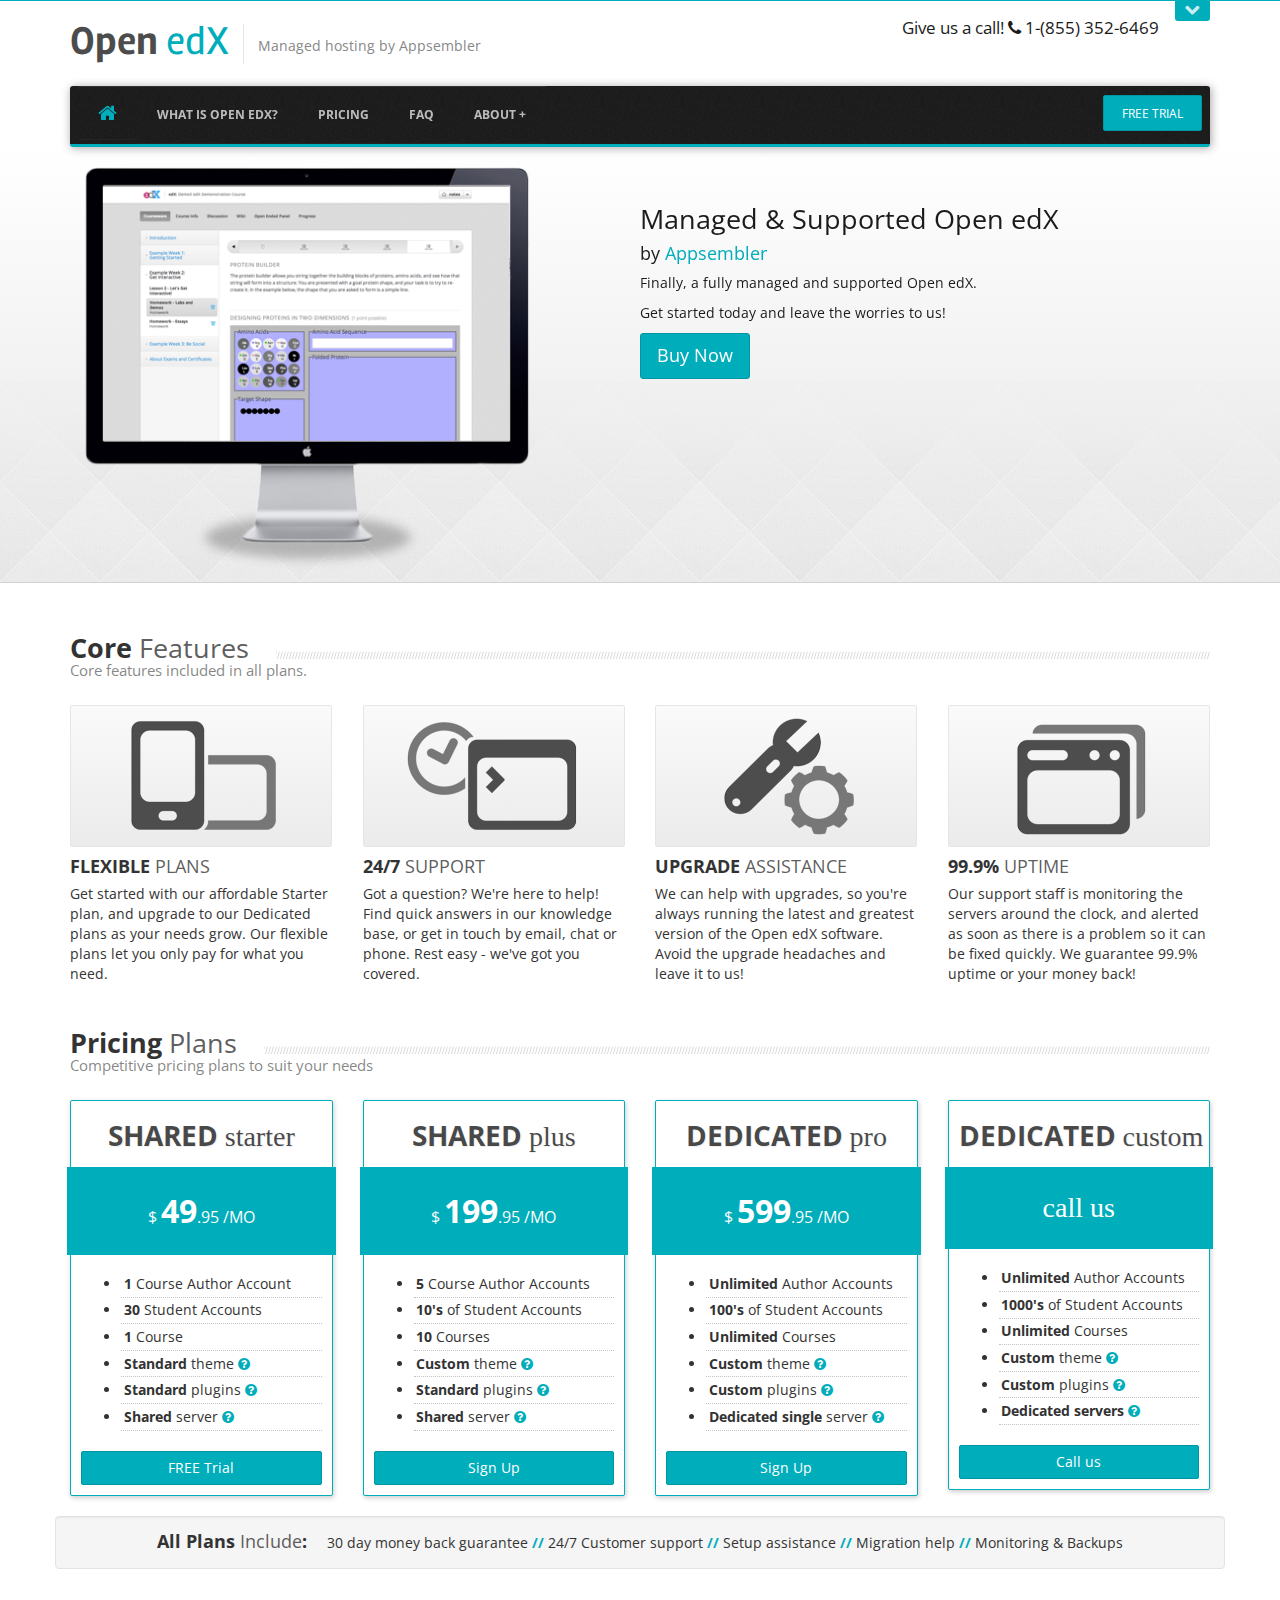
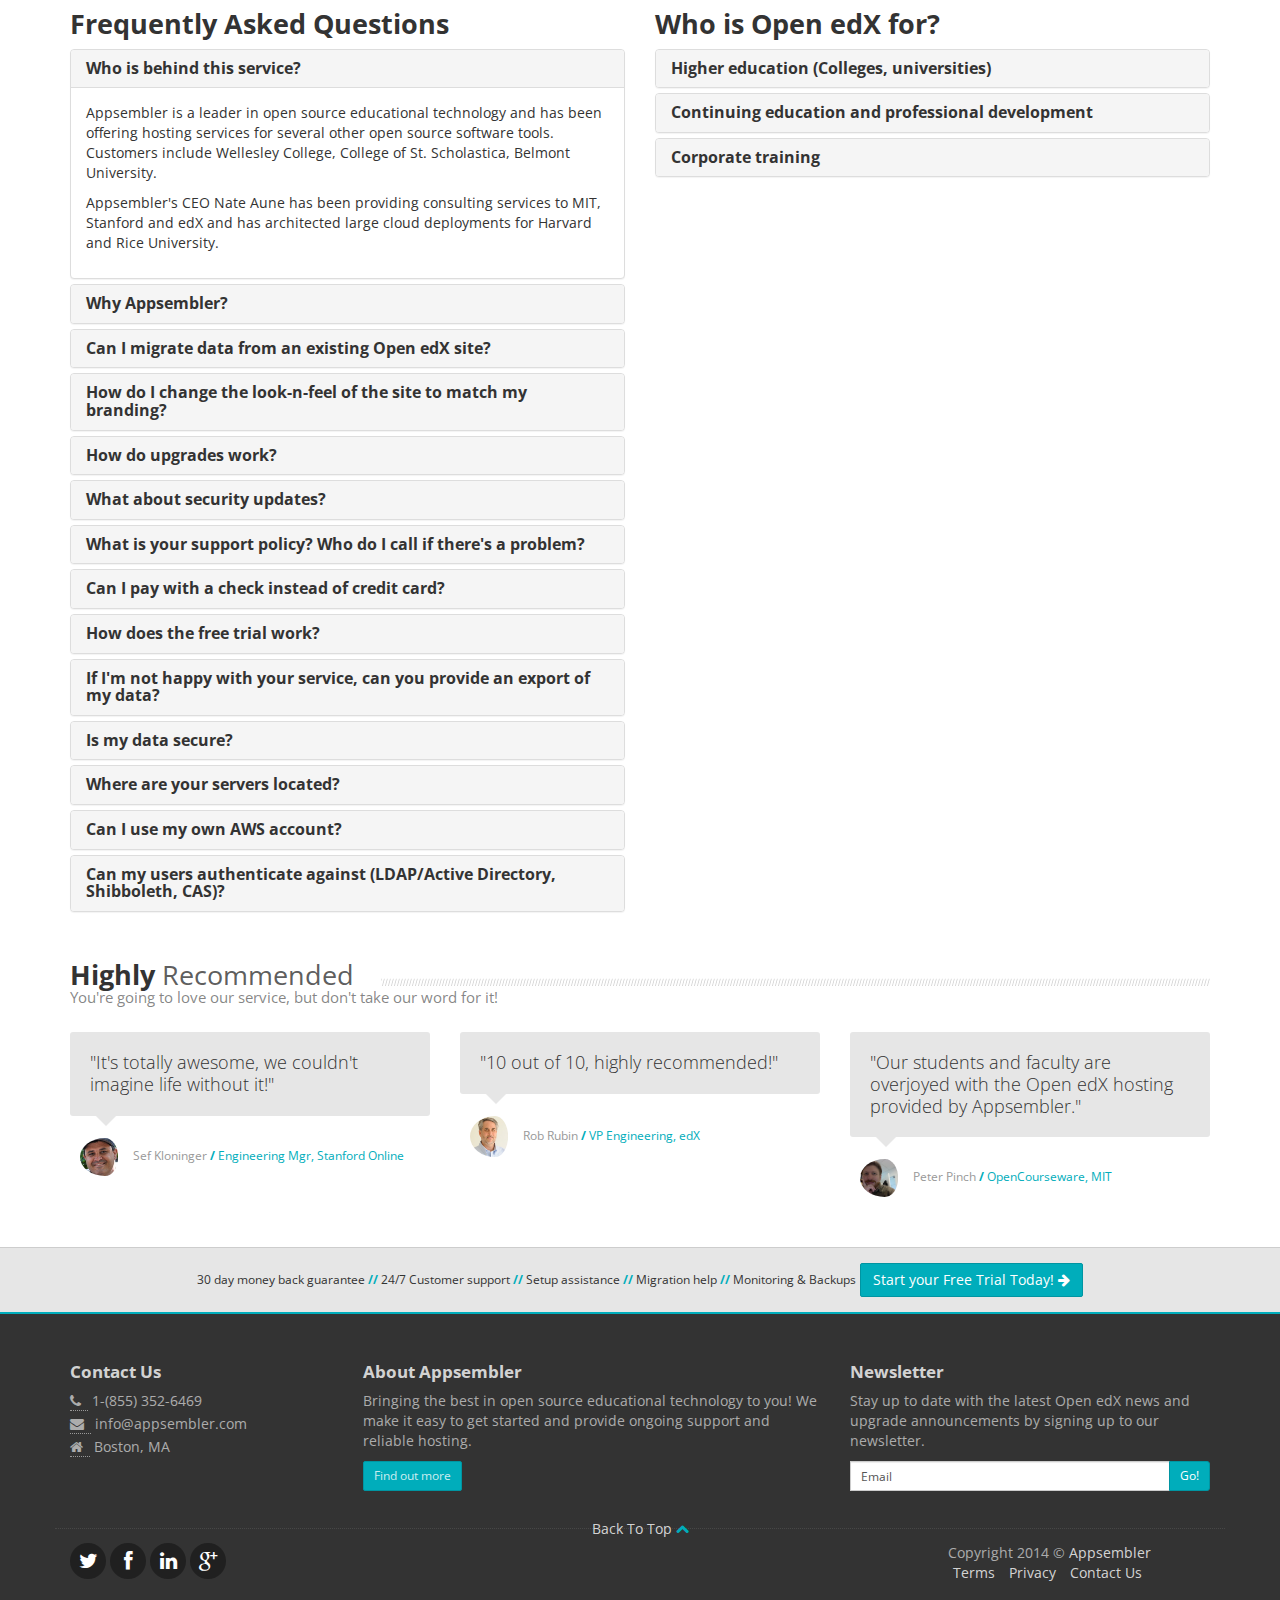
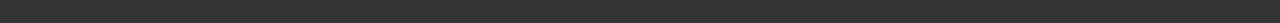
==== commit 3b19b5c0: "added "pro" to fix alignment" ====
--- a/index.htm
+++ b/index.htm
@@ -218,7 +218,7 @@
         </div>
         <div class="col-md-3">
           <div class="well active">
-            <h3 class="title"><span class="em">Dedicated</span></h3>
+            <h3 class="title"><span class="em">Dedicated</span>&nbsp;<span class="fancy">Pro</span></h3>
             <p class="price"><span class="currency">$</span> <span class="digits">599</span><span>.95</span> <span class="term">/MO</span></p>
             <ul class="unstyled points">
               <li><span class="em">Unlimited</span> Author Accounts</li>
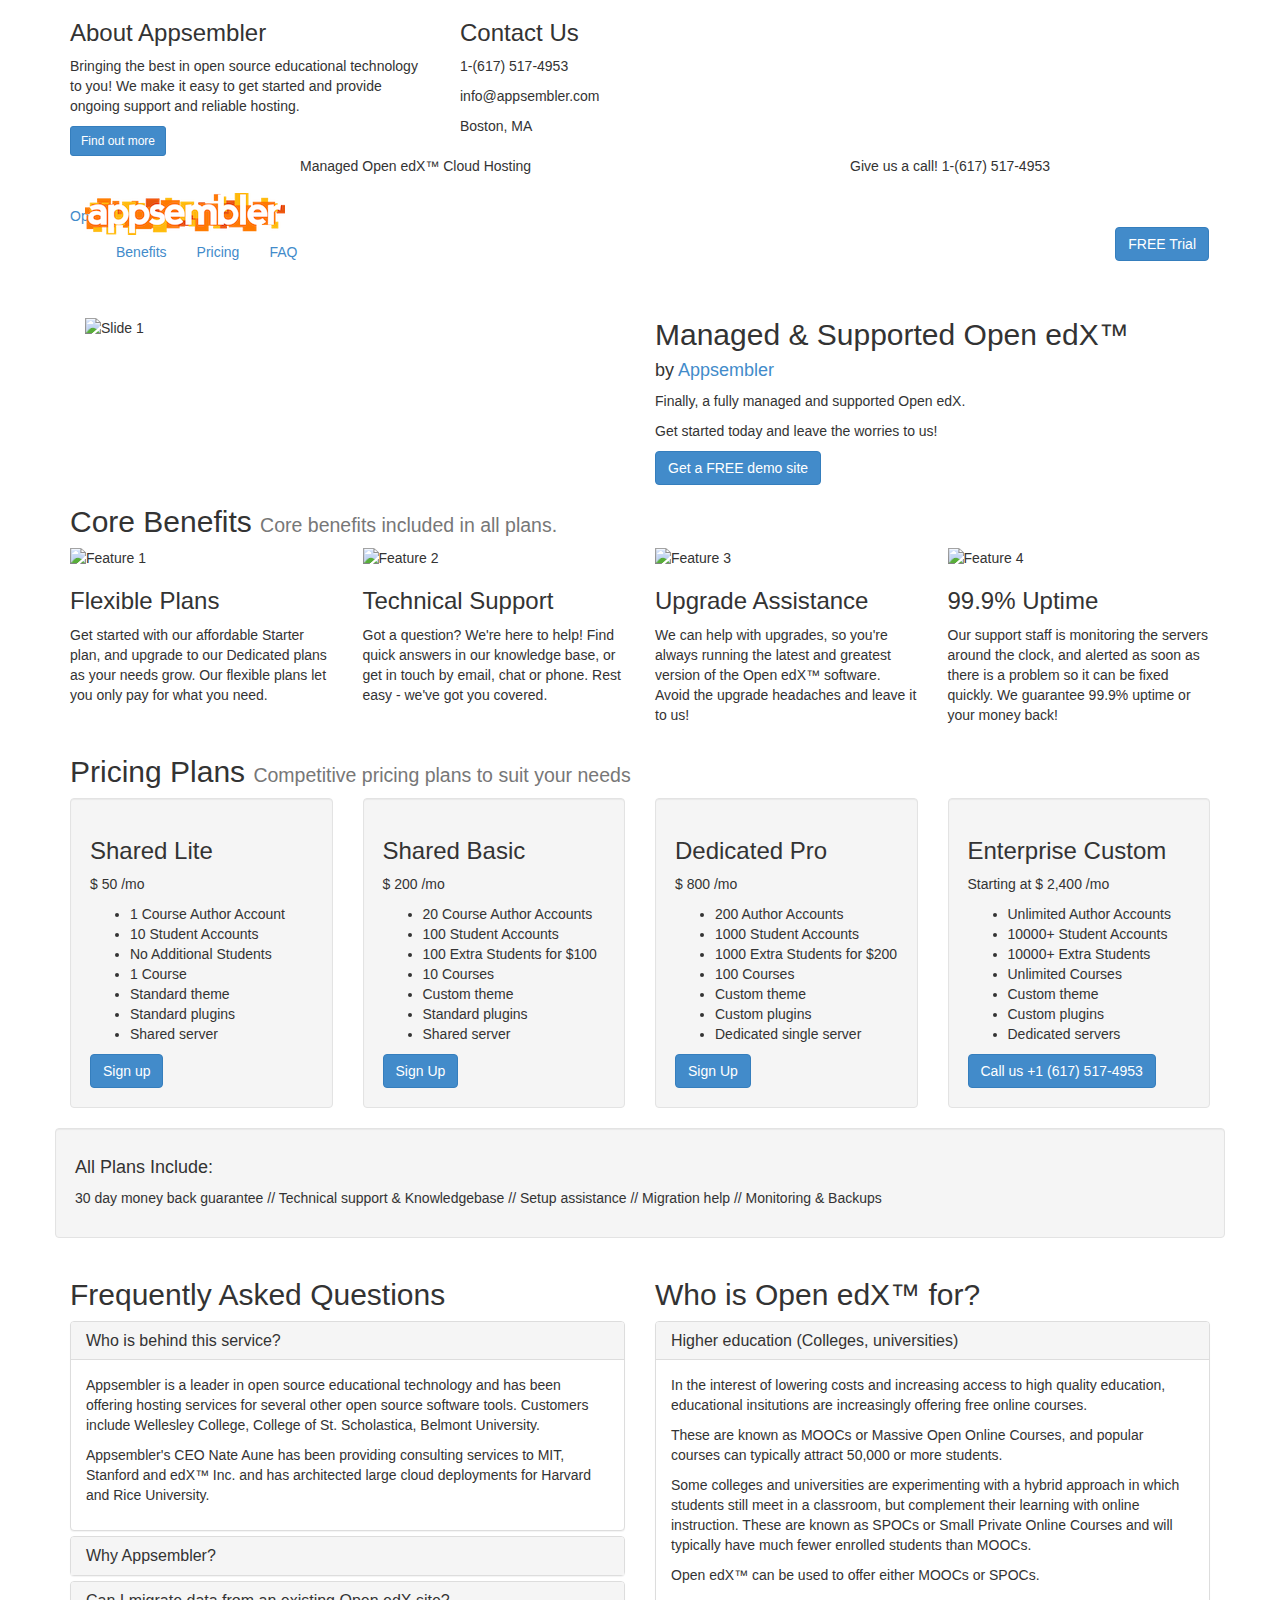
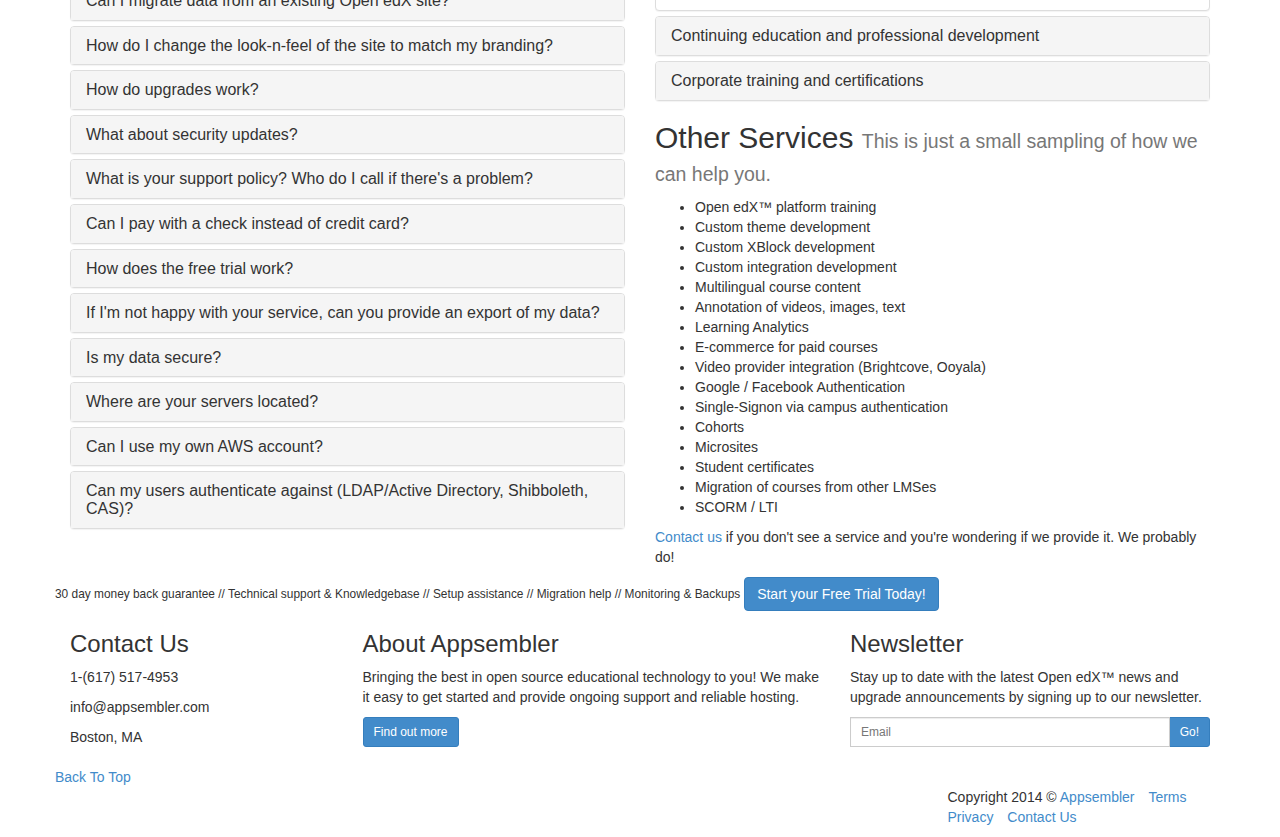
==== commit 297f9863: "prepping for edX conference" ====
--- a/index.htm
+++ b/index.htm
@@ -3,7 +3,7 @@
 <head>
 <meta http-equiv="Content-Type" content="text/html; charset=UTF-8">
 <meta charset="utf-8">
-<title>Managed Open edX hosting by Appsembler</title>
+<title>Managed Open edX&trade; hosting by Appsembler</title>
 <meta name="viewport" content="width=device-width, initial-scale=1.0">
 
 <!-- @todo: fill with your company info or remove -->
@@ -26,7 +26,7 @@
 <link href="css/theme-style.min.css" rel="stylesheet">
 
 <!--Your custom colour override-->
-<link href="css/colour-blue.css" rel="stylesheet">
+<link href="css/colour-lightblue.css" rel="stylesheet">
 
 <!-- Your custom override -->
 <link href="css/custom-style.css" rel="stylesheet">
@@ -60,13 +60,13 @@
           <div class="col-sm-4 col-md-4">
             <h3>About Appsembler</h3>
             <p>Bringing the best in open source educational technology to you! We make it easy to get started and provide ongoing support and reliable hosting.</p>
-            <a href="#" class="btn btn-sm btn-primary">Find out more</a> 
+            <a href="http://appsembler.com" class="btn btn-sm btn-primary">Find out more</a>
           </div>
           <div class="col-sm-4 col-md-4"> 
             <!--@todo: replace with company contact details-->
             <h3>Contact Us</h3>
             <address>
-            <p><abbr title="Phone"><i class="fa fa-phone"></i></abbr> 1-(855) 352-6469</p>
+            <p><abbr title="Phone"><i class="fa fa-phone"></i></abbr> 1-(617) 517-4953</p>
             <p><abbr title="Email"><i class="fa fa-envelope"></i></abbr> info@appsembler.com</p>
             <p><abbr title="Address"><i class="fa fa-home"></i></abbr> Boston, MA</p>
             </address>
@@ -82,15 +82,15 @@
           <div class="col-md-8"> 
             <!--branding/logo--> 
             <a class="navbar-brand" href="index.htm" title="Home">
-            <h1><span>Open</span> edX<span></span></h1>
+            <h1><img src="img/appsembler_logo.png" /></h1>
             </a>
-            <div class="slogan">Managed hosting by Appsembler</div>
+            <div class="slogan">Managed Open edX&trade; Cloud Hosting</div>
           </div>
           
           <!--header rightside-->
           <div class="col-md-4"> 
             <div id="phone">
-               Give us a call! <i class="fa fa-phone"></i> 1-(855) 352-6469
+               Give us a call! <i class="fa fa-phone"></i> 1-(617) 517-4953
             </div>
           </div>
         </div>
@@ -119,17 +119,18 @@
           <!--main navigation-->
           <ul class="nav navbar-nav">
             <li class="home-link"><a href="index.htm"><i class="fa fa-home"></i><span class="hidden">Home</span></a></li>
-            <li><a href="#openedx" class="menu-item">What is Open edX?</a></li>
+            <!--<li><a href="#openedx" class="menu-item">What is Open edX&trade;?</a></li>-->
+            <li><a href="#benefits" class="menu-item">Benefits</a></li>
             <li><a href="#pricing" class="menu-item">Pricing</a></li>
             <li><a href="#faq" class="menu-item">FAQ</a></li>
-            <li class="dropdown"> <a href="#" class="dropdown-toggle" id="about-drop" data-toggle="dropdown">About +</a> 
-              <!-- Dropdown Menu -->
-              <ul class="dropdown-menu" role="menu" aria-labelledby="about-drop">
-                <li role="presentation"><a role="menuitem" href="#" tabindex="-1" class="menu-item">About Us</a></li>
-                <li role="presentation"><a role="menuitem" href="#" tabindex="-1" class="menu-item">Leadership</a></li>
-                <li role="presentation"><a role="menuitem" href="#" tabindex="-1" class="menu-item">Contact</a></li>
-              </ul>
-            </li>
+            <!--<li class="dropdown"> <a href="#" class="dropdown-toggle" id="about-drop" data-toggle="dropdown">About +</a> -->
+              <!--&lt;!&ndash; Dropdown Menu &ndash;&gt;-->
+              <!--<ul class="dropdown-menu" role="menu" aria-labelledby="about-drop">-->
+                <!--<li role="presentation"><a role="menuitem" href="#" tabindex="-1" class="menu-item">About Us</a></li>-->
+                <!--<li role="presentation"><a role="menuitem" href="#" tabindex="-1" class="menu-item">Leadership</a></li>-->
+                <!--<li role="presentation"><a role="menuitem" href="#" tabindex="-1" class="menu-item">Contact</a></li>-->
+              <!--</ul>-->
+            <!--</li>-->
           </ul>
         </div>
         <!--/.navbar-collapse --> 
@@ -142,14 +143,14 @@
     <!--Static Banner-->
     <section class="static-banner container">
       <div class="slide">
-        <div class="col-md-5"><img src="img/misc/protein-builder.png" alt="Slide 1" class="img-responsive" style="margin-top: 20px;" /></div>
+        <div class="col-md-5"><img src="img/misc/screenshot.png" alt="Slide 1" class="img-responsive" style="margin-top: 20px;" /></div>
         <div class="col-md-1">&nbsp;</div>
         <div class="col-md-6 caption">
-          <h2>Managed &amp; Supported Open edX</h2>
+          <h2>Managed &amp; Supported Open edX&trade;</h2>
           <h4>by <a href="http://appsembler.com">Appsembler</a></h4>
           <p>Finally, a fully managed and supported Open edX.</p>
           <p>Get started today and leave the worries to us!</p>
-          <a href="#pricing" class="btn btn-lg btn-primary">Buy Now</a> 
+          <a href="#signup-modal" class="btn btn-primary signup" data-toggle="modal">Get a FREE demo site</a>
         </div>
       </div>
     </section>
@@ -158,20 +159,21 @@
 <div id="content">
   <div class="container"> 
     <!-- Services -->
+    <a name="benefits"></a>
     <div class="block features">
-      <h2 class="title-divider"><span>Core <span class="de-em">Features</span></span> <small>Core features included in all plans.</small></h2>
+      <h2 class="title-divider"><span>Core <span class="de-em">Benefits</span></span> <small>Core benefits included in all plans.</small></h2>
       <div class="row">
         <div class="feature col-sm-6 col-md-3"> <img src="img/features/feature-1.png" alt="Feature 1" class="img-responsive" />
           <h3 class="title">Flexible <span class="de-em">Plans</span></h3>
           <p>Get started with our affordable Starter plan, and upgrade to our Dedicated plans as your needs grow. Our flexible plans let you only pay for what you need.</p>
         </div>
         <div class="feature col-sm-6 col-md-3"> <img src="img/features/feature-2.png" alt="Feature 2" class="img-responsive" />
-          <h3 class="title">24/7 <span class="de-em">Support</span></h3>
+          <h3 class="title">Technical <span class="de-em">Support</span></h3>
           <p>Got a question? We're here to help! Find quick answers in our knowledge base, or get in touch by email, chat or phone. Rest easy - we've got you covered.</p>
         </div>
         <div class="feature col-sm-6 col-md-3"><img src="img/features/feature-3.png" alt="Feature 3" class="img-responsive" /></a>
           <h3 class="title">Upgrade <span class="de-em">Assistance</span></h3>
-          <p>We can help with upgrades, so you're always running the latest and greatest version of the Open edX software. Avoid the upgrade headaches and leave it to us!</p>
+          <p>We can help with upgrades, so you're always running the latest and greatest version of the Open edX&trade; software. Avoid the upgrade headaches and leave it to us!</p>
         </div>
         <div class="feature col-sm-6 col-md-3"> <img src="img/features/feature-4.png" alt="Feature 4" class="img-responsive" />
           <h3 class="title">99.9% <span class="de-em">Uptime</span></h3>
@@ -187,70 +189,73 @@
       <div class="row pricing-stack">
         <div class="col-md-3">
           <div class="well active">
-            <h3 class="title"><span class="em">Shared</span>&nbsp;<span class="fancy">Starter</span></h3>
-            <p class="price"><span class="currency">$ <span class="digits">49</span><span>.95</span> <span class="term">/MO</span></p>
+            <h3 class="title"><span class="em">Shared</span>&nbsp;<span class="fancy">Lite</span></h3>
+            <p class="price"><span class="currency">$ <span class="digits">50</span> <span class="term">/mo</span></p>
             <ul class="unstyled points">
               <li><span class="em">1</span> Course Author Account</li>
-              <li><span class="em">30</span> Student Accounts</li>
+              <li><span class="em">10</span> Student Accounts</li>
+              <li><span class="em">No</span> Additional Students</li>
               <li><span class="em">1</span> Course</li>
-              <!-- @todo provide a link to what this theme looks like. -->
               <li><span class="em">Standard</span> theme <a href="#" title="Use our beautifully designed theme" data-toggle="tooltip"><i class="fa fa-question-circle"></i></a></li>
               <!-- @todo provide a link to these plugins -->
-              <li><span class="em">Standard</span> plugins <a href="#" title="Use any of the standard Open edX plugins" data-toggle="tooltip"><i class="fa fa-question-circle"></i></a></li>
+              <li><span class="em">Standard</span> plugins <a href="#" title="Use any of the standard Open edX&trade; plugins" data-toggle="tooltip"><i class="fa fa-question-circle"></i></a></li>
               <li><span class="em">Shared</span> server <a href="#" title="Enjoy lower cost hosting by sharing resources" data-toggle="tooltip"><i class="fa fa-question-circle"></i></a></li>
             </ul>
-            <a href="#signup-modal" class="btn btn-primary signup" data-toggle="modal">FREE Trial</a> </div>
+            <a href="https://appsembler.recurly.com/subscribe/openedx-shared-lite" class="btn btn-primary signup" data-toggle="modal">Sign up</a> </div>
         </div>
         <div class="col-md-3">
           <div class="well active">
-            <h3 class="title"><span class="em">Shared</span>&nbsp;<span class="fancy">Plus</span> </h3>
-            <p class="price"><span class="currency">$</span> <span class="digits">199</span><span>.95</span> <span class="term">/MO</span></p>
+            <h3 class="title"><span class="em">Shared</span>&nbsp;<span class="fancy">Basic</span> </h3>
+            <p class="price"><span class="currency">$</span> <span class="digits">200</span> <span class="term">/mo</span></p>
             <ul class="unstyled points">
-              <li><span class="em">5</span> Course Author Accounts</li>
-              <li><span class="em">10's</span> of Student Accounts</li>
+              <li><span class="em">20</span> Course Author Accounts</li>
+              <li><span class="em">100</span> Student Accounts</li>
+              <li><span class="em">100</span> Extra Students for $100</li>
               <li><span class="em">10</span> Courses</li>
               <!-- @todo provide a link to what this theme looks like. -->
               <li><span class="em">Custom</span> theme <a href="#" title="Install your own theme to keep look-n-feel consistent with your brand" data-toggle="tooltip"><i class="fa fa-question-circle"></i></a></li>
               <li><span class="em">Standard</span> plugins <a href="#" title="Use any of the standard Open edX plugins" data-toggle="tooltip"><i class="fa fa-question-circle"></i></a></li>
               <li><span class="em">Shared</span> server <a href="#" title="Enjoy lower cost hosting by sharing resources" data-toggle="tooltip"><i class="fa fa-question-circle"></i></a></li>
             </ul>
-            <a href="#signup-modal" class="btn btn-primary signup" data-toggle="modal">Sign Up</a> </div>
+            <a href="https://appsembler.recurly.com/subscribe/openedx-shared-basic" class="btn btn-primary signup" data-toggle="modal">Sign Up</a> </div>
         </div>
         <div class="col-md-3">
           <div class="well active">
             <h3 class="title"><span class="em">Dedicated</span>&nbsp;<span class="fancy">Pro</span></h3>
-            <p class="price"><span class="currency">$</span> <span class="digits">599</span><span>.95</span> <span class="term">/MO</span></p>
+            <p class="price"><span class="currency">$</span> <span class="digits">800</span> <span class="term">/mo</span></p>
             <ul class="unstyled points">
-              <li><span class="em">Unlimited</span> Author Accounts</li>
-              <li><span class="em">100's</span> of Student Accounts</li>
-              <li><span class="em">Unlimited</span> Courses</li>
+              <li><span class="em">200</span> Author Accounts</li>
+              <li><span class="em">1000</span> Student Accounts</li>
+              <li><span class="em">1000</span> Extra Students for $200</li>
+              <li><span class="em">100</span> Courses</li>
               <!-- @todo provide a link to FAQ about providing a theme, or paying us to make one for you. -->
               <li><span class="em">Custom</span> theme <a href="#" title="Install your own theme to keep look-n-feel consistent with your brand" data-toggle="tooltip"><i class="fa fa-question-circle"></i></a></li>
               <li><span class="em">Custom</span> plugins <a href="#" title="Install your own custom plugins to give instructors more options" data-toggle="tooltip"><i class="fa fa-question-circle"></i></a></li>
               <li><span class="em">Dedicated single</span> server <a href="#" title="Get your own server for more capacity" data-toggle="tooltip"><i class="fa fa-question-circle"></i></a></li>
             </ul>
-            <a href="#signup-modal" class="btn btn-primary signup" data-toggle="modal">Sign Up</a> </div>
+            <a href="https://appsembler.recurly.com/subscribe/openedx-dedicated-pro" class="btn btn-primary signup">Sign Up</a> </div>
         </div>
         <div class="col-md-3">
           <div class="well active">
-            <h3 class="title"><span class="em">Dedicated</span>&nbsp;<span class="fancy">Custom</span></h3>
-            <p class="price"><span class="fancy">Call us</span></p>
+            <h3 class="title"><span class="em">Enterprise</span>&nbsp;<span class="fancy">Custom</span></h3>
+            <p class="price">Starting at <span class="currency">$</span> <span class="digits">2,400</span> <span class="term">/mo</span></p>
             <ul class="unstyled points">
               <li><span class="em">Unlimited</span> Author Accounts</li>
-              <li><span class="em">1000's</span> of Student Accounts</li>
+              <li><span class="em">10000+</span> Student Accounts</li>
+              <li><span class="em">10000+</span> Extra Students</li>
               <li><span class="em">Unlimited</span> Courses</li>
               <li><span class="em">Custom</span> theme <a href="#" title="Install your own theme to keep look-n-feel consistent with your brand" data-toggle="tooltip"><i class="fa fa-question-circle"></i></a></li>
               <li><span class="em">Custom</span> plugins <a href="#" title="Install your own custom plugins to give instructors more options" data-toggle="tooltip"><i class="fa fa-question-circle"></i></a></li>
               <li><span class="em">Dedicated servers</span> <a href="#" title="Get your own cluster of servers for even more capacity" data-toggle="tooltip"><i class="fa fa-question-circle"></i></a></li>
             </ul>
-            <a class="btn btn-primary">Call us</a> </div>
+            <a class="btn btn-primary">Call us +1 (617) 517-4953</a> </div>
         </div>
       </div>
       <div class="row"> 
         <!-- Plan features -->
         <div class="well well-mini pull-center">
           <h4 class="inline-el pad-right"><span>All Plans <span class="de-em">Include</span>:</span></h4>
-          <p class="inline-el pad-left muted">30 day money back guarantee <span class="spacer">//</span> 24/7 Customer support <span class="spacer">//</span> Setup assistance <span class="spacer">//</span> Migration help <span class="spacer">//</span> Monitoring &amp; Backups</p>
+          <p class="inline-el pad-left muted">30 day money back guarantee <span class="spacer">//</span> Technical support &amp; Knowledgebase <span class="spacer">//</span> Setup assistance <span class="spacer">//</span> Migration help <span class="spacer">//</span> Monitoring &amp; Backups</p>
         </div>
       </div>
     </div>
@@ -272,7 +277,7 @@
                     <div id="collapseOne" class="panel-collapse collapse in">
                         <div class="panel-body">
                             <p>Appsembler is a leader in open source educational technology and has been offering hosting services for several other open source software tools. Customers include Wellesley College, College of St. Scholastica, Belmont University.</p>
-                            <p>Appsembler's CEO Nate Aune has been providing  consulting services to MIT, Stanford and edX and has architected large cloud deployments for Harvard and Rice University.</p>
+                            <p>Appsembler's CEO Nate Aune has been providing consulting services to MIT, Stanford and edX&trade; Inc. and has architected large cloud deployments for Harvard and Rice University.</p>
                         </div>
                     </div>
                 </div>
@@ -287,13 +292,13 @@
                     </div>
                     <div id="collapseTwo" class="panel-collapse collapse">
                         <div class="panel-body">
-                            <p>We have been working with Stanford to explore how to make Open edX more accessible. One of the outcomes of this research is the need for reliable hosting of Open edX.</p>
-                            <p>Why you might choose us as your Open edX hosting partner:</p>
+                            <p>We were <a href="https://docs.google.com/document/d/1UV0LhaaPLpx8TLHuK1f9luNcRrpSNmXg0baINLk2W34/edit">commissioned by Stanford University</a> to explore how to make Open edX&trade; more accessible. One of the outcomes of this research was the need for reliable hosting of the Open edX&trade; platform.</p>
+                            <p>Why you might choose us as your Open edX&trade; hosting partner:</p>
                             <ul class="list-unstyled">
                                 <li><i class="fa fa-check"></i> We're <span class="em">focused on you</span>, the customer, and will do everything we can to make you successful.</li>
                                 <li><i class="fa fa-check"></i> We're <span class="em">experienced</span> in cloud operations and running highly available and production sites.</li>
-                                <li><i class="fa fa-check"></i> We're <span class="em">experts in Django</span>, the web framework that powers Open edX.</li>
-                                <li><i class="fa fa-check"></i> We're <span class="em">committed to Open Source</span> and we're <span class="em">contributors</span> to the Open edX codebase.</li>
+                                <li><i class="fa fa-check"></i> We're <span class="em">experts in Django</span>, the web framework that powers the Open edX&trade; platform.</li>
+                                <li><i class="fa fa-check"></i> We're <span class="em">committed to Open Source</span> and we're <span class="em">contributors</span> to the Open edX&trade; platform codebase.</li>
 
                             </ul>
                         </div>
@@ -310,7 +315,7 @@
                     </div>
                     <div id="collapseThree" class="panel-collapse collapse">
                         <div class="panel-body">
-                            <p>Yes! We can help you migrate your courses and student data from an existing Open edX site to our hosting service. Contact us to learn more about our migration services.</p>  
+                            <p>Yes! We can help you migrate your courses and student data from an existing Open edX&trade; site to our hosting service. Contact us to learn more about our migration services.</p>
                         </div>
                     </div>
                 </div>
@@ -325,7 +330,7 @@
                     </div>
                     <div id="collapseFour" class="panel-collapse collapse">
                         <div class="panel-body">
-                            <p>If you'd like your Open edX site to have your logo and colors and other visual elements, you'll need to create a custom theme.</p>
+                            <p>If you'd like your Open edX&trade; site to have your logo and colors and other visual elements, you'll need to create a custom theme.</p>
                             <p>You can either provide us with a custom theme, or we can create one for you. Contact us to learn more about our theming services.</p> 
                         </div>
                     </div>
@@ -403,9 +408,13 @@
                     </div>
                     <div id="collapseNine" class="panel-collapse collapse">
                         <div class="panel-body">
-                            <p>We offer a free trial for our Starter plan which lets you try out Open edX, create course content and invite students.</p>
+                            <p>We offer a free trial for our Starter plan which lets you try out Open edX&trade;, create course content and invite students.</p>
                             <p>We need to collect your credit card information to prevent abuse, but we won't charge it until after the trial is over.</p>
-                            <p>If after 30 days, you decide that Open edX is not for you, we will delete the course and your credit card won't be charged.</p>
+                            <p>If after 30 days, you decide that Open edX&trade; is not for you, we will delete the course and your credit card won't be charged.</p>
+<!--For free trials and free packages, we ask for your credit card or Paypal details. Why? Should you wish to upgrade to a paid account at any time, this allows us to upgrade your service immediately without any interruptions. It also allows helps us to reduce fraud and to keep costs down by only providing free trails and packages to genuine customers.
+
+Your credit card will not be charged at any point during your free trial or your free package. If you are on a 30-day trial, you will be informed at the end of your trial and then charged. You can cancel anytime, both during and after your trial.-->
+
                         </div>
                     </div>
                 </div>
@@ -451,7 +460,7 @@
                     </div>
                     <div id="collapseTwelve" class="panel-collapse collapse">
                         <div class="panel-body">
-                            <p>We use <a href="http://aws.amazon.com/">Amazon Web Services (AWS)</a> for hosting Open edX which is the same hosting service that edX.org uses.
+                            <p>We use <a href="http://aws.amazon.com/">Amazon Web Services (AWS)</a> for hosting Open edX&trade; which is the same hosting service that edX.org uses.
                             <p>All of our Shared Plans are hosted on servers in the U.S.</p>
                             <p>If you purchase a Dedicated Plan, we can locate your servers in Europe, Asia, South America and in any of the <a href="http://aws.amazon.com/about-aws/globalinfrastructure/">AWS regions.</a></p>
                         </div>
@@ -468,7 +477,7 @@
                     </div>
                     <div id="collapseThirteen" class="panel-collapse collapse">
                         <div class="panel-body">
-                            <p>Yes! If you'd like the control of running your own servers, you can use our Appsembler-curated Open edX AMIs, and still benefit from our upgrade and support services.</p>
+                            <p>Yes! If you'd like the control of running your own servers, you can use our Appsembler-curated Open edX&trade; AMIs, and still benefit from our upgrade and support services. Note: This is only available to customers who are on an Enterprise plan.</p>
                             <p>Please contact us for pricing of this service.</p>
                         </div>
                     </div>
@@ -484,7 +493,7 @@
                     </div>
                     <div id="collapseFourteen" class="panel-collapse collapse">
                         <div class="panel-body">
-                            <p>If you're on one of our Dedicated plans, we can assist you with setting up authentication to your authentication service.</p>
+                            <p>If you're on one of our Enterprise plans, we can assist you with setting up authentication to your authentication service.</p>
                             <p>Please contact us for pricing of this service.</p>
                         </div>
                     </div>
@@ -498,7 +507,7 @@
           </div><!-- column -->
           <div class="col-md-6">
             <!-- Who's this for? -->
-            <div class="headline"><h2>Who is Open edX for?</h2></div>
+            <div class="headline"><h2>Who is Open edX&trade; for?</h2></div>
             <div class="panel-group margin-bottom-40" id="who-accordion">
                 <div class="panel panel-default">
                     <div class="panel-heading">
@@ -508,12 +517,12 @@
                             </a>
                         </h4>
                     </div>
-                    <div id="whoCollapseOne" class="panel-collapse collapse">
+                    <div id="whoCollapseOne" class="panel-collapse collapse in">
                         <div class="panel-body">
                             <p>In the interest of lowering costs and increasing access to high quality education, educational insitutions are increasingly offering free online courses.</p>
                             <p>These are known as MOOCs or Massive Open Online Courses, and popular courses can typically attract 50,000 or more students.</p>
                             <p>Some colleges and universities are experimenting with a hybrid approach in which students still meet in a classroom, but complement their learning with online instruction. These are known as SPOCs or Small Private Online Courses and will typically have much fewer enrolled students than MOOCs.</p>
-                            <p>Open edX can be used to offer either MOOCs or SPOCs.</p>
+                            <p>Open edX&trade; can be used to offer either MOOCs or SPOCs.</p>
                         </div>
                     </div>
                 </div>
@@ -528,9 +537,9 @@
                     </div>
                     <div id="whoCollapseTwo" class="panel-collapse collapse">
                         <div class="panel-body">
-                            <p>Open edX offers a compelling platform for offering online courses for adult learners who are seeking professional development.</p>
-                            <p>Adult learners can learn at their own pace, and get support from other learners in online forums that Open edX provides for each course.</p>
-                            <p>Open edX's peer grading feature allows students to grade each others' work and learn from each other.</p>
+                            <p>Open edX&trade; offers a compelling platform for offering online courses for adult learners who are seeking professional development.</p>
+                            <p>Adult learners can learn at their own pace, and get support from other learners in online forums that Open edX&trade; provides for each course.</p>
+                            <p>Open edX&trade;'s peer grading feature allows students to grade each others' work and learn from each other.</p>
                         </div>
                     </div>
                 </div>
@@ -539,13 +548,13 @@
                     <div class="panel-heading">
                         <h4 class="panel-title">
                             <a class="accordion-toggle" data-toggle="collapse" data-parent="#who-accordion" href="#whoCollapseThree">
-                                Corporate training 
+                                Corporate training and certifications
                             </a>
                         </h4>
                     </div>
                     <div id="whoCollapseThree" class="panel-collapse collapse">
                         <div class="panel-body">
-                            <p>Open edX is an excellent platform for companies to deliver online courses to their employees, customers, partners or potential hires.</p>
+                            <p>Open edX&trade; is an excellent platform for companies to deliver online courses to their employees, customers, partners or potential hires.</p>
                             <p>By offering courses online, companies can lower costs and provide better assessment of whether employees are actually learning the material.</p>
                             <p>Online courses can also provide an additional revenue stream.</p>
                         </div>
@@ -554,36 +563,57 @@
 
 
             </div>
+
+              <div class="block services margin-top-large">
+                  <h2 class="title-divider"><span>Other Services</span> <small>This is just a small sampling of how we can help you.</small></h2>
+
+              <ul>
+                  <li>Open edX&trade; platform training</li>
+                  <li>Custom theme development</li>
+                  <li>Custom XBlock development</li>
+                  <li>Custom integration development</li>
+                  <li>Multilingual course content</li>
+                  <li>Annotation of videos, images, text</li>
+                  <li>Learning Analytics</li>
+                  <li>E-commerce for paid courses</li>
+                  <li>Video provider integration (Brightcove, Ooyala)</li>
+                  <li>Google / Facebook Authentication</li>
+                  <li>Single-Signon via campus authentication</li>
+                  <li>Cohorts</li>
+                  <li>Microsites</li>
+                  <li>Student certificates</li>
+                  <li>Migration of courses from other LMSes</li>
+                  <li>SCORM / LTI</li>
+              </ul>
+                  <p><a href="mailto:info@appsembler.com">Contact us</a> if you don't see a service and you're wondering if we provide it. We probably do!</p>
+              </div>
+
+            <!--<div class="block testimonials margin-top-large">-->
+              <!--<h2 class="title-divider"><span>Highly <span class="de-em">Recommended</span></span> <small>You're going to love our service, but don't take our word for it!</small></h2>-->
+
+                  <!--<blockquote>-->
+                    <!--<p>"Lorem ipsum dolor sit amet, consectetur adipiscing elit."</p>-->
+                    <!--<small><img src="img/testimonials/sef-kloninger.jpg" alt="Sef Kloninger" class="img-circle" style="margin-left: 25px;" /> Sef Kloninger <span class="spacer">/</span> <a href="http://online.stanford.edu">Engineering Mgr, Stanford Online</a></small> </blockquote>-->
+
+                  <!--<blockquote>-->
+                    <!--<p>"Phasellus cursus porta libero vel vehicula. Ut in tincidunt urna, et hendrerit velit."</p>-->
+                    <!--<small><img src="img/testimonials/rob-rubin.jpg" alt="Rob Rubin" class="img-circle"  style="margin-left: 25px;" /> Rob Rubin <span class="spacer">/</span> <a href="https://www.edx.org">VP Engineering, edX</a></small> </blockquote>-->
+
+                  <!--<blockquote>-->
+                    <!--<p>"Pellentesque vel ullamcorper turpis. Ut euismod nec velit id fringilla."</p>-->
+                    <!--<small><img src="img/testimonials/peter-pinch.jpg" alt="Peter Pinch" class="img-circle"  style="margin-left: 25px;" /> Peter Pinch <span class="spacer">/</span> <a href="http://ocw.mit.edu/">OpenCourseware, MIT</a></small> </blockquote>-->
+            <!--</div>-->
+
           </div>
     </div><!-- /row -->
- 
-    <!--Customer testimonial-->
-    <div class="block testimonials margin-top-large">
-      <h2 class="title-divider"><span>Highly <span class="de-em">Recommended</span></span> <small>You're going to love our service, but don't take our word for it!</small></h2>
-      <div class="row">
-        <div class="col-md-4">
-          <blockquote>
-            <p>"It's totally awesome, we couldn't imagine life without it!"</p>
-            <small><img src="img/testimonials/sefface5_bigger.JPG" alt="Sef Kloninger" class="img-circle" /> Sef Kloninger <span class="spacer">/</span> <a href="http://online.stanford.edu">Engineering Mgr, Stanford Online</a></small> </blockquote>
-        </div>
-        <div class="col-md-4">
-          <blockquote>
-            <p>"10 out of 10, highly recommended!"</p>
-            <small><img src="img/testimonials/rob-rubin.jpg" alt="Rob Rubin" class="img-circle" /> Rob Rubin <span class="spacer">/</span> <a href="https://www.edx.org">VP Engineering, edX</a></small> </blockquote>
-        </div>
-        <div class="col-md-4">
-          <blockquote>
-            <p>"Our students and faculty are overjoyed with the Open edX hosting provided by Appsembler."</p>
-            <small><img src="img/testimonials/peter-pinch.jpg" alt="Peter Pinch" class="img-circle" /> Peter Pinch <span class="spacer">/</span> <a href="http://ocw.mit.edu/">OpenCourseware, MIT</a></small> </blockquote>
-        </div>
-      </div>
+
     </div>
   </div>
 </div>
 <div id="content-below" class="wrapper">
   <div class="container">
     <div class="row">
-      <div class="upsell"> <small class="muted">30 day money back guarantee <span class="spacer">//</span> 24/7 Customer support <span class="spacer">//</span> Setup assistance <span class="spacer">//</span> Migration help <span class="spacer">//</span> Monitoring &amp; Backups</small> <a href="#signup-modal" class="btn btn-primary signup" data-toggle="modal">Start your Free Trial Today! <i class="fa fa-arrow-right"></i></a> </div>
+      <div class="upsell"> <small class="muted">30 day money back guarantee <span class="spacer">//</span> Technical support &amp; Knowledgebase <span class="spacer">//</span> Setup assistance <span class="spacer">//</span> Migration help <span class="spacer">//</span> Monitoring &amp; Backups</small> <a href="#signup-modal" class="btn btn-primary signup" data-toggle="modal">Start your Free Trial Today! <i class="fa fa-arrow-right"></i></a> </div>
     </div>
   </div>
 </div>
@@ -598,7 +628,7 @@
           <!--@todo: replace with company contact details-->
           <h3>Contact Us</h3>
             <address>
-            <p><abbr title="Phone"><i class="fa fa-phone"></i></abbr> 1-(855) 352-6469</p>
+            <p><abbr title="Phone"><i class="fa fa-phone"></i></abbr> 1-(617) 517-4953</p>
             <p><abbr title="Email"><i class="fa fa-envelope"></i></abbr> info@appsembler.com</p>
             <p><abbr title="Address"><i class="fa fa-home"></i></abbr> Boston, MA</p>
             </address>
@@ -608,13 +638,13 @@
         <div class="block">
           <h3>About Appsembler</h3>
           <p>Bringing the best in open source educational technology to you! We make it easy to get started and provide ongoing support and reliable hosting.</p>
-          <a href="#" class="btn btn-sm btn-primary">Find out more</a>
+          <a href="http://appsembler.com" class="btn btn-sm btn-primary">Find out more</a>
         </div>
       </div>
       <div class="col-md-4 col">
         <div class="block newsletter">
           <h3>Newsletter</h3>
-          <p>Stay up to date with the latest Open edX news and upgrade announcements by signing up to our newsletter.</p>
+          <p>Stay up to date with the latest Open edX&trade; news and upgrade announcements by signing up to our newsletter.</p>
           <!--@todo: replace with mailchimp code-->
           <form role="form">
             <div class="input-group input-group-sm">
@@ -657,43 +687,48 @@
       <div class="modal-content">
         <div class="modal-header">
           <button type="button" class="close" data-dismiss="modal" aria-hidden="true">&times;</button>
-          <h4 class="modal-title">Sign Up</h4>
+          <h4 class="modal-title">Sign up for a free trial</h4>
         </div>
         <div class="modal-body">
-          <form action="#" role="form">
-            <h5>Price Plan</h5>
-            <select class="form-control">
-              <option>Shared Starter ($49.95/mo)</option>
-              <option>Shared Plus ($199.95/mo)</option>
-              <option>Dedicated ($599.95/mo)</option>
-              <option>Dedicated Custom</option>
-            </select>
-            <h5>Account Information</h5>
-            <div class="form-group">
-              <label class="sr-only" for="signup-first-name">First Name</label>
-              <input type="text" class="form-control" id="signup-first-name" placeholder="First name">
-            </div>
-            <div class="form-group">
-              <label class="sr-only" for="signup-last-name">Last Name</label>
-              <input type="text" class="form-control" id="signup-last-name" placeholder="Last name">
-            </div>
-            <div class="form-group">
-              <label class="sr-only" for="signup-username">Phone</label>
-              <input type="text" class="form-control" id="signup-phone" placeholder="Phone">
-            </div>
-            <div class="form-group">
-              <label class="sr-only" for="signup-email">Email address</label>
-              <input type="email" class="form-control" id="signup-email" placeholder="Email address">
-            </div>
-            <div class="checkbox">
-              <label>
-                <input type="checkbox" value="term">
-                I agree with the Terms and Conditions. </label>
-            </div>
-            <button class="btn btn-primary" type="submit">Sign up</button>
-          </form>
-        </div>
-        <div class="modal-footer"> <small>Not sure which plan to choose? <a href="#">Contact us!</a>.</small> </div>
+            <iframe src="http://launcher.appsembler.com/openedx-lite" height="600" width="400" seamless="seamless" scrolling="no" frameborder="0">
+                <p>Your browser does not support iframes.</p>
+            </iframe>
+
+          <!--<form action="#" role="form">-->
+            <!--<h5>Price Plan</h5>-->
+            <!--<select class="form-control">-->
+              <!--<option>Shared Starter ($49.95/mo)</option>-->
+              <!--<option>Shared Plus ($199.95/mo)</option>-->
+              <!--<option>Dedicated ($599.95/mo)</option>-->
+              <!--<option>Dedicated Custom</option>-->
+            <!--</select>-->
+            <!--<h5>Account Information</h5>-->
+            <!--<div class="form-group">-->
+              <!--<label class="sr-only" for="signup-first-name">First Name</label>-->
+              <!--<input type="text" class="form-control" id="signup-first-name" placeholder="First name">-->
+            <!--</div>-->
+            <!--<div class="form-group">-->
+              <!--<label class="sr-only" for="signup-last-name">Last Name</label>-->
+              <!--<input type="text" class="form-control" id="signup-last-name" placeholder="Last name">-->
+            <!--</div>-->
+            <!--<div class="form-group">-->
+              <!--<label class="sr-only" for="signup-username">Phone</label>-->
+              <!--<input type="text" class="form-control" id="signup-phone" placeholder="Phone">-->
+            <!--</div>-->
+            <!--<div class="form-group">-->
+              <!--<label class="sr-only" for="signup-email">Email address</label>-->
+              <!--<input type="email" class="form-control" id="signup-email" placeholder="Email address">-->
+            <!--</div>-->
+            <!--<div class="checkbox">-->
+              <!--<label>-->
+                <!--<input type="checkbox" value="term">-->
+                <!--I agree with the Terms and Conditions. </label>-->
+            <!--</div>-->
+            <!--<button class="btn btn-primary" type="submit">Sign up</button>-->
+          <!--</form>-->
+        </div>
+        <div class="modal-footer"> <small>Your Open edX&trade; site will run for 24 hrs once you confirm your email.<br />
+            Questions? <a href="mailto:info@appsembler.com">Contact us!</a></small> </div>
       </div>
       <!-- /.modal-content --> 
     </div>
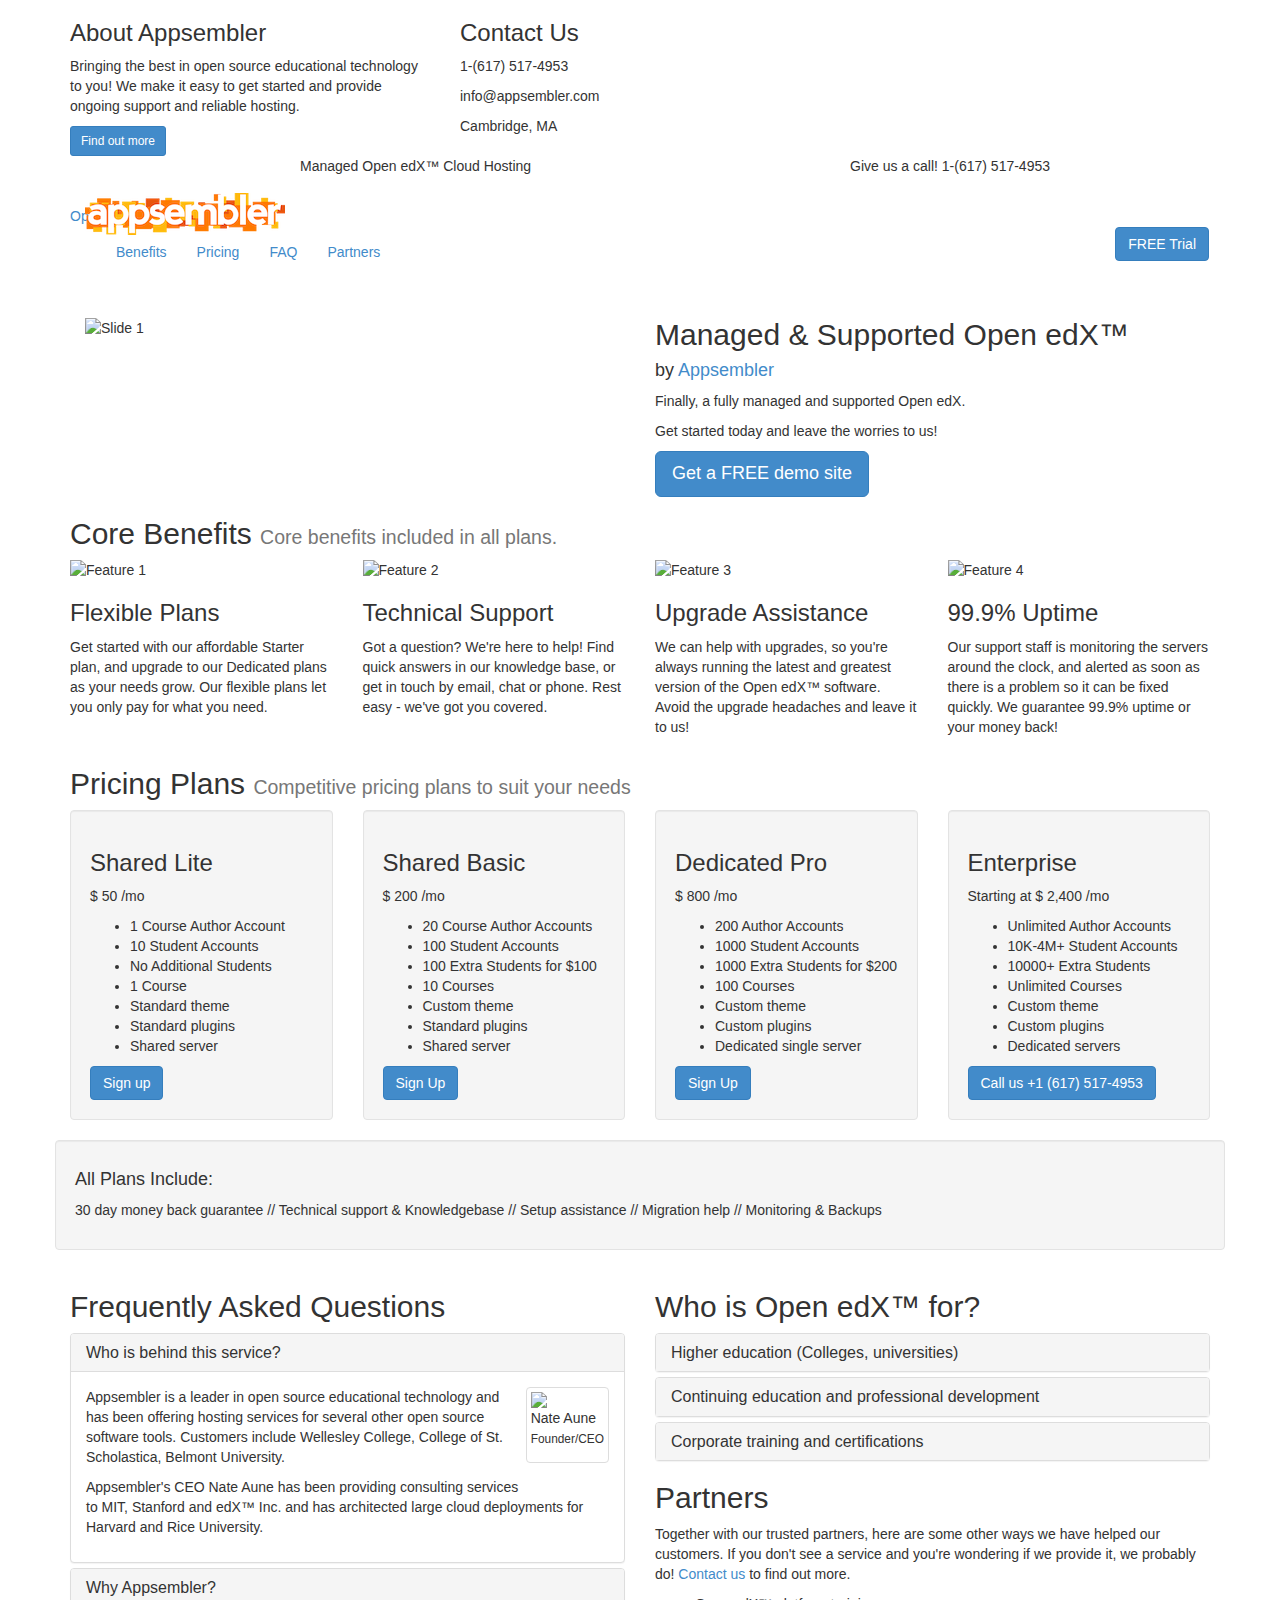
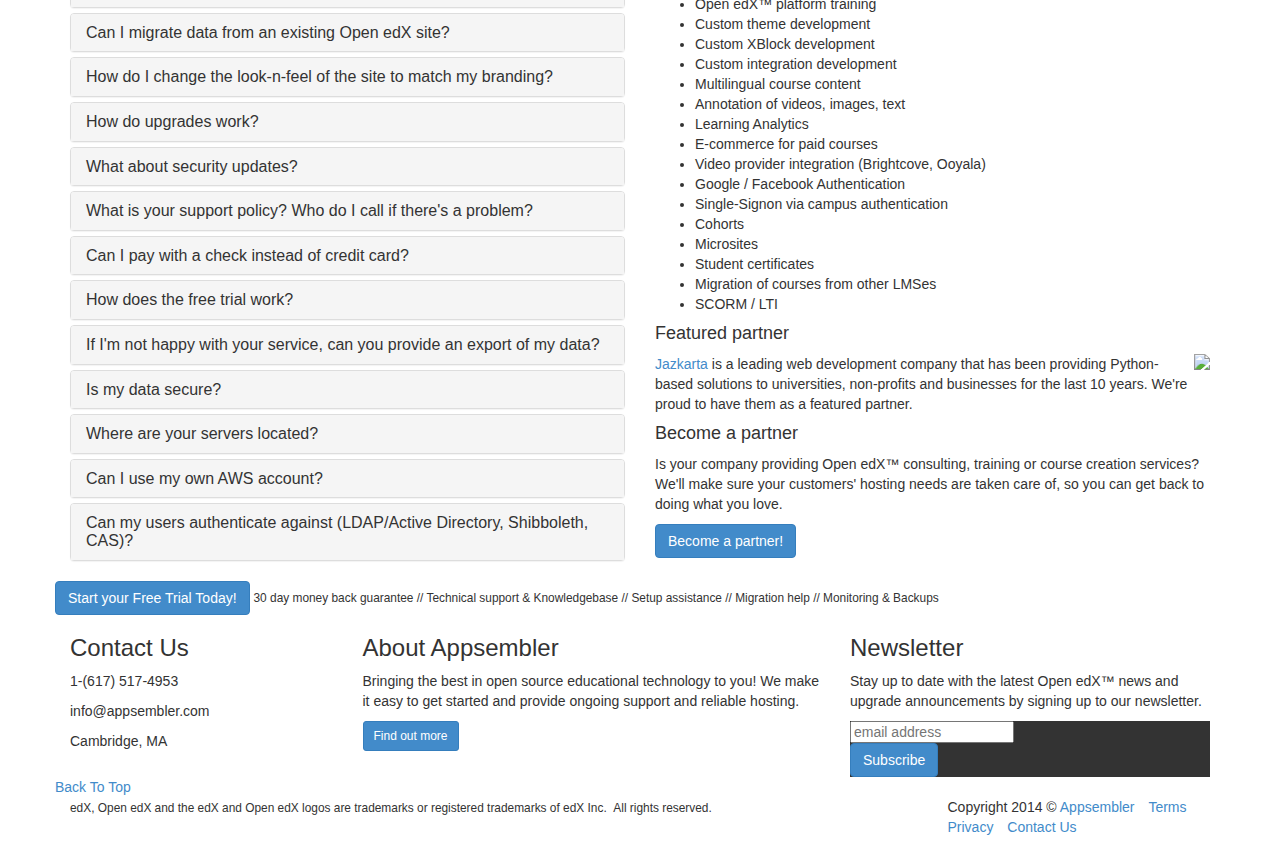
==== commit 7503b0ef: "Update the student range in Enterprise plans" ====
--- a/index.htm
+++ b/index.htm
@@ -68,7 +68,7 @@
             <address>
             <p><abbr title="Phone"><i class="fa fa-phone"></i></abbr> 1-(617) 517-4953</p>
             <p><abbr title="Email"><i class="fa fa-envelope"></i></abbr> info@appsembler.com</p>
-            <p><abbr title="Address"><i class="fa fa-home"></i></abbr> Boston, MA</p>
+            <p><abbr title="Address"><i class="fa fa-home"></i></abbr> Cambridge, MA</p>
             </address>
           </div>
         </div>
@@ -123,6 +123,7 @@
             <li><a href="#benefits" class="menu-item">Benefits</a></li>
             <li><a href="#pricing" class="menu-item">Pricing</a></li>
             <li><a href="#faq" class="menu-item">FAQ</a></li>
+            <li><a href="#partners" class="menu-item">Partners</a></li>
             <!--<li class="dropdown"> <a href="#" class="dropdown-toggle" id="about-drop" data-toggle="dropdown">About +</a> -->
               <!--&lt;!&ndash; Dropdown Menu &ndash;&gt;-->
               <!--<ul class="dropdown-menu" role="menu" aria-labelledby="about-drop">-->
@@ -150,7 +151,7 @@
           <h4>by <a href="http://appsembler.com">Appsembler</a></h4>
           <p>Finally, a fully managed and supported Open edX.</p>
           <p>Get started today and leave the worries to us!</p>
-          <a href="#signup-modal" class="btn btn-primary signup" data-toggle="modal">Get a FREE demo site</a>
+          <a href="#signup-modal" class="btn btn-primary btn-lg signup" data-toggle="modal">Get a FREE demo site</a>
         </div>
       </div>
     </section>
@@ -237,16 +238,16 @@
         </div>
         <div class="col-md-3">
           <div class="well active">
-            <h3 class="title"><span class="em">Enterprise</span>&nbsp;<span class="fancy">Custom</span></h3>
+            <h3 class="title"><span class="em">Enterprise</span></h3>
             <p class="price">Starting at <span class="currency">$</span> <span class="digits">2,400</span> <span class="term">/mo</span></p>
             <ul class="unstyled points">
               <li><span class="em">Unlimited</span> Author Accounts</li>
-              <li><span class="em">10000+</span> Student Accounts</li>
+              <li><span class="em">10K-4M+</span> Student Accounts</li>
               <li><span class="em">10000+</span> Extra Students</li>
               <li><span class="em">Unlimited</span> Courses</li>
               <li><span class="em">Custom</span> theme <a href="#" title="Install your own theme to keep look-n-feel consistent with your brand" data-toggle="tooltip"><i class="fa fa-question-circle"></i></a></li>
               <li><span class="em">Custom</span> plugins <a href="#" title="Install your own custom plugins to give instructors more options" data-toggle="tooltip"><i class="fa fa-question-circle"></i></a></li>
-              <li><span class="em">Dedicated servers</span> <a href="#" title="Get your own cluster of servers for even more capacity" data-toggle="tooltip"><i class="fa fa-question-circle"></i></a></li>
+              <li><span class="em">Dedicated servers</span> <a href="#" title="We offer redundant servers for maximum reliability and auto-scaling to handle peak periods." data-toggle="tooltip"><i class="fa fa-question-circle"></i></a></li>
             </ul>
             <a class="btn btn-primary">Call us +1 (617) 517-4953</a> </div>
         </div>
@@ -276,8 +277,13 @@
                     </div>
                     <div id="collapseOne" class="panel-collapse collapse in">
                         <div class="panel-body">
+                            <div class="thumbnail with-caption" style="float:right;">
+                                <img src="img/photo-18-cropped.jpg">
+                                    <p>Nate Aune<br /><small>Founder/CEO</small></p>
+                            </div>
                             <p>Appsembler is a leader in open source educational technology and has been offering hosting services for several other open source software tools. Customers include Wellesley College, College of St. Scholastica, Belmont University.</p>
-                            <p>Appsembler's CEO Nate Aune has been providing consulting services to MIT, Stanford and edX&trade; Inc. and has architected large cloud deployments for Harvard and Rice University.</p>
+                            <p>
+                            Appsembler's CEO Nate Aune has been providing consulting services to MIT, Stanford and edX&trade; Inc. and has architected large cloud deployments for Harvard and Rice University.</p>
                         </div>
                     </div>
                 </div>
@@ -315,7 +321,7 @@
                     </div>
                     <div id="collapseThree" class="panel-collapse collapse">
                         <div class="panel-body">
-                            <p>Yes! We can help you migrate your courses and student data from an existing Open edX&trade; site to our hosting service. Contact us to learn more about our migration services.</p>
+                            <p>Yes! We can help you migrate your courses and student data from an existing Open edX&trade; site to our hosting service. <a href="#contact-modal" data-toggle="modal">Contact us</a> to learn more about our migration services.</p>
                         </div>
                     </div>
                 </div>
@@ -331,7 +337,7 @@
                     <div id="collapseFour" class="panel-collapse collapse">
                         <div class="panel-body">
                             <p>If you'd like your Open edX&trade; site to have your logo and colors and other visual elements, you'll need to create a custom theme.</p>
-                            <p>You can either provide us with a custom theme, or we can create one for you. Contact us to learn more about our theming services.</p> 
+                            <p>You can either provide us with a custom theme, or we can create one for you. <a href="#contact-modal" data-toggle="modal">Contact us</a> to learn more about our theming services.</p>
                         </div>
                     </div>
                 </div>
@@ -393,7 +399,7 @@
                     </div>
                     <div id="collapseEight" class="panel-collapse collapse">
                         <div class="panel-body">
-                            While we prefer payment by credit cards because it makes things easier, if this is not an option for you, we can work out an alternative payment method. Contact us to discuss these options.
+                            While we prefer payment by credit cards because it makes things easier, if this is not an option for you, we can work out an alternative payment method. <a href="#contact-modal" data-toggle="modal">Contact us</a> to discuss these options.
                         </div>
                     </div>
                 </div>
@@ -408,9 +414,10 @@
                     </div>
                     <div id="collapseNine" class="panel-collapse collapse">
                         <div class="panel-body">
-                            <p>We offer a free trial for our Starter plan which lets you try out Open edX&trade;, create course content and invite students.</p>
-                            <p>We need to collect your credit card information to prevent abuse, but we won't charge it until after the trial is over.</p>
-                            <p>If after 30 days, you decide that Open edX&trade; is not for you, we will delete the course and your credit card won't be charged.</p>
+                            <p>We offer a <a href="#signup-modal" class="btn btn-primary signup" data-toggle="modal">free 24 hour trial</a> which lets you try out Open edX&trade;, create course content and invite test students.</p>
+                            <p>To prevent abuse, we need you to confirm your email address within 2 hrs, but once it's confirmed you'll have a 24 hr test-drive.</p>
+                            <p>If after 24 hrs you want to continue using Open edX&trade;, you will be given the opportunity to buy one of our paid plans.</p>
+                            <p>Note: Trials can be extended upon request.</p>
 <!--For free trials and free packages, we ask for your credit card or Paypal details. Why? Should you wish to upgrade to a paid account at any time, this allows us to upgrade your service immediately without any interruptions. It also allows helps us to reduce fraud and to keep costs down by only providing free trails and packages to genuine customers.
 
 Your credit card will not be charged at any point during your free trial or your free package. If you are on a 30-day trial, you will be informed at the end of your trial and then charged. You can cancel anytime, both during and after your trial.-->
@@ -445,7 +452,7 @@
                             <p>Yes, we do daily backups of all data, so in the event that the data is deleted, we should be able to recover it from the backup.</p>
                             <p>We use Amazon Web Services (AWS) and you can read about their security features in the <a href="http://aws.amazon.com/security/">AWS Security Center</a>.</p>
                             <p>We use industry standard SSL encryption for registration and login.</p>
-                            <p>Please contact us if you have any security concerns.</p>
+                            <p>Please <a href="#contact-modal" data-toggle="modal">contact us</a> if you have any security concerns.</p>
                         </div>
                     </div>
                 </div>
@@ -478,7 +485,7 @@
                     <div id="collapseThirteen" class="panel-collapse collapse">
                         <div class="panel-body">
                             <p>Yes! If you'd like the control of running your own servers, you can use our Appsembler-curated Open edX&trade; AMIs, and still benefit from our upgrade and support services. Note: This is only available to customers who are on an Enterprise plan.</p>
-                            <p>Please contact us for pricing of this service.</p>
+                            <p>Please <a href="#contact-modal" data-toggle="modal">contact us</a> for pricing of this service.</p>
                         </div>
                     </div>
                 </div>
@@ -494,7 +501,7 @@
                     <div id="collapseFourteen" class="panel-collapse collapse">
                         <div class="panel-body">
                             <p>If you're on one of our Enterprise plans, we can assist you with setting up authentication to your authentication service.</p>
-                            <p>Please contact us for pricing of this service.</p>
+                            <p>Please <a href="#contact-modal" data-toggle="modal">contact us</a> for pricing of this service.</p>
                         </div>
                     </div>
                 </div>
@@ -517,7 +524,7 @@
                             </a>
                         </h4>
                     </div>
-                    <div id="whoCollapseOne" class="panel-collapse collapse in">
+                    <div id="whoCollapseOne" class="panel-collapse collapse">
                         <div class="panel-body">
                             <p>In the interest of lowering costs and increasing access to high quality education, educational insitutions are increasingly offering free online courses.</p>
                             <p>These are known as MOOCs or Massive Open Online Courses, and popular courses can typically attract 50,000 or more students.</p>
@@ -564,9 +571,11 @@
 
             </div>
 
-              <div class="block services margin-top-large">
-                  <h2 class="title-divider"><span>Other Services</span> <small>This is just a small sampling of how we can help you.</small></h2>
-
+                <a name="partners"></a>
+              <div class="block partners margin-top-large">
+                  <h2 class="title-divider"><span>Partners</span> </h2>
+                  <p>Together with our trusted partners, here are some other ways we have helped our customers.
+                      If you don't see a service and you're wondering if we provide it, we probably do! <a href="#contact-modal" data-toggle="modal">Contact us</a> to find out more.</p>
               <ul>
                   <li>Open edX&trade; platform training</li>
                   <li>Custom theme development</li>
@@ -585,7 +594,12 @@
                   <li>Migration of courses from other LMSes</li>
                   <li>SCORM / LTI</li>
               </ul>
-                  <p><a href="mailto:info@appsembler.com">Contact us</a> if you don't see a service and you're wondering if we provide it. We probably do!</p>
+                  <h4>Featured partner</h4>
+                  <p><img src="img/jazkarta_logo.png" style="float:right;"><a href="http://jazkarta.com/edx">Jazkarta</a> is a leading web development company that has been providing Python-based solutions to universities, non-profits and businesses for the last 10 years.
+                      We're proud to have them as a featured partner.</p>
+                  <h4>Become a partner</h4>
+                      <p>Is your company providing Open edX&trade; consulting, training or course creation services? We'll make sure your customers' hosting needs are taken care of, so you can get back to doing what you love.</p>
+                  <p><a href="#contact-modal" data-toggle="modal" class="btn btn-primary signup">Become a partner!</a> </p>
               </div>
 
             <!--<div class="block testimonials margin-top-large">-->
@@ -613,7 +627,7 @@
 <div id="content-below" class="wrapper">
   <div class="container">
     <div class="row">
-      <div class="upsell"> <small class="muted">30 day money back guarantee <span class="spacer">//</span> Technical support &amp; Knowledgebase <span class="spacer">//</span> Setup assistance <span class="spacer">//</span> Migration help <span class="spacer">//</span> Monitoring &amp; Backups</small> <a href="#signup-modal" class="btn btn-primary signup" data-toggle="modal">Start your Free Trial Today! <i class="fa fa-arrow-right"></i></a> </div>
+      <div class="upsell"> <a href="#signup-modal" class="btn btn-primary signup" data-toggle="modal">Start your Free Trial Today! <i class="fa fa-arrow-right"></i></a><span class="spacer">&nbsp;</span><small class="muted">30 day money back guarantee <span class="spacer">//</span> Technical support &amp; Knowledgebase <span class="spacer">//</span> Setup assistance <span class="spacer">//</span> Migration help <span class="spacer">//</span> Monitoring &amp; Backups</small>  </div>
     </div>
   </div>
 </div>
@@ -630,7 +644,7 @@
             <address>
             <p><abbr title="Phone"><i class="fa fa-phone"></i></abbr> 1-(617) 517-4953</p>
             <p><abbr title="Email"><i class="fa fa-envelope"></i></abbr> info@appsembler.com</p>
-            <p><abbr title="Address"><i class="fa fa-home"></i></abbr> Boston, MA</p>
+            <p><abbr title="Address"><i class="fa fa-home"></i></abbr> Cambridge, MA</p>
             </address>
         </div>
       </div>
@@ -646,14 +660,35 @@
           <h3>Newsletter</h3>
           <p>Stay up to date with the latest Open edX&trade; news and upgrade announcements by signing up to our newsletter.</p>
           <!--@todo: replace with mailchimp code-->
-          <form role="form">
-            <div class="input-group input-group-sm">
-              <label class="sr-only" for="email-field">Email</label>
-              <input type="text" class="form-control" id="email-field" placeholder="Email">
-              <span class="input-group-btn">
-              <button class="btn btn-primary" type="button">Go!</button>
-              </span> </div>
-          </form>
+
+            <!-- Begin MailChimp Signup Form -->
+<link href="//cdn-images.mailchimp.com/embedcode/slim-081711.css" rel="stylesheet" type="text/css">
+<style type="text/css">
+	#mc_embed_signup{background:#333; clear:left; font:14px Helvetica,Arial,sans-serif; }
+	/* Add your own MailChimp form style overrides in your site stylesheet or in this style block.
+	   We recommend moving this block and the preceding CSS link to the HEAD of your HTML file. */
+</style>
+<div id="mc_embed_signup">
+<form action="//noderabbit.us1.list-manage.com/subscribe/post?u=cd9e18f659a2d89263cbef294&amp;id=1df033a221" method="post" id="mc-embedded-subscribe-form" name="mc-embedded-subscribe-form" class="validate" target="_blank" novalidate>
+    <div id="mc_embed_signup_scroll">
+	<input type="email" value="" name="EMAIL" class="email" id="mce-EMAIL" placeholder="email address" required>
+    <!-- real people should not fill this in and expect good things - do not remove this or risk form bot signups-->
+    <div style="position: absolute; left: -5000px;"><input type="text" name="b_cd9e18f659a2d89263cbef294_1df033a221" tabindex="-1" value=""></div>
+    <div class="clear"><input type="submit" value="Subscribe" name="subscribe" id="mc-embedded-subscribe" class="btn btn-primary"></div>
+    </div>
+</form>
+</div>
+
+<!--End mc_embed_signup-->
+
+          <!--<form role="form">-->
+            <!--<div class="input-group input-group-sm">-->
+              <!--<label class="sr-only" for="email-field">Email</label>-->
+              <!--<input type="text" class="form-control" id="email-field" placeholder="Email">-->
+              <!--<span class="input-group-btn">-->
+              <!--<button class="btn btn-primary" type="button">Go!</button>-->
+              <!--</span> </div>-->
+          <!--</form>-->
         </div>
       </div>
     </div>
@@ -665,14 +700,16 @@
             <div class="social-media">  
               <a href="http://twitter.com/appsembler"><i class="fa fa-twitter"></i></a> <a href="http://facebook.com/appsembler"><i class="fa fa-facebook"></i></a> <a href="http://www.linkedin.com/company/2554095"><i class="fa fa-linkedin"></i></a> <a href="https://plus.google.com/b/112932878675225886349/112932878675225886349/"><i class="fa fa-google-plus"></i></a> 
             </div>
+            <small>edX, Open edX and the edX and Open edX logos are trademarks or registered trademarks of edX Inc.  All rights reserved.</small>
         </div>
         <div class="col-md-3">
           <ul class="list-inline footer-menu">
             <li>Copyright 2014 &copy; <a href="http://appsembler.com">Appsembler</a></li>
             <li><a href="http://appsembler.com/terms-of-use">Terms</a></li>
             <li><a href="http://appsembler.com/privacy-policy">Privacy</a></li>
-            <li><a href="#">Contact Us</a></li>
+            <li><a href="#contact-modal" data-toggle="modal">Contact Us</a></li>
           </ul>
+
         </div>
       </div>
     </div>
@@ -687,7 +724,7 @@
       <div class="modal-content">
         <div class="modal-header">
           <button type="button" class="close" data-dismiss="modal" aria-hidden="true">&times;</button>
-          <h4 class="modal-title">Sign up for a free trial</h4>
+          <h4 class="modal-titldX">Sign up for a free trial</h4>
         </div>
         <div class="modal-body">
             <iframe src="http://launcher.appsembler.com/openedx-lite" height="600" width="400" seamless="seamless" scrolling="no" frameborder="0">
@@ -728,7 +765,7 @@
           <!--</form>-->
         </div>
         <div class="modal-footer"> <small>Your Open edX&trade; site will run for 24 hrs once you confirm your email.<br />
-            Questions? <a href="mailto:info@appsembler.com">Contact us!</a></small> </div>
+            Questions? <a href="#contact-modal" data-toggle="modal">Contact us!</a></small> </div>
       </div>
       <!-- /.modal-content --> 
     </div>
@@ -764,7 +801,45 @@
     </div>
     <!-- /.modal-dialog --> 
   </div>
-  <!-- /.modal --> 
+  <!-- /.modal -->
+  <!--@modal - contact modal-->
+  <div class="modal fade" id="contact-modal" tabindex="-1" role="dialog" aria-hidden="true">
+    <div class="modal-dialog">
+      <div class="modal-content">
+        <div class="modal-header">
+          <button type="button" class="close" data-dismiss="modal" aria-hidden="true">&times;</button>
+          <h4 class="modal-title">Contact us</h4>
+        </div>
+        <div class="modal-body">
+
+            <div id="wufoo-z5svu481w9fyqd">
+            Fill out my <a href="https://appsembler.wufoo.com/forms/z5svu481w9fyqd">online form</a>.
+            </div>
+            <script type="text/javascript">var z5svu481w9fyqd;(function(d, t) {
+            var s = d.createElement(t), options = {
+            'userName':'appsembler',
+            'formHash':'z5svu481w9fyqd',
+            'autoResize':true,
+            'height':'400',
+            'async':true,
+            'host':'wufoo.com',
+            'header':'show',
+            'ssl':true};
+            s.src = ('https:' == d.location.protocol ? 'https://' : 'http://') + 'www.wufoo.com/scripts/embed/form.js';
+            s.onload = s.onreadystatechange = function() {
+            var rs = this.readyState; if (rs) if (rs != 'complete') if (rs != 'loaded') return;
+            try { z5svu481w9fyqd = new WufooForm();z5svu481w9fyqd.initialize(options);z5svu481w9fyqd.display(); } catch (e) {}};
+            var scr = d.getElementsByTagName(t)[0], par = scr.parentNode; par.insertBefore(s, scr);
+            })(document, 'script');</script>
+
+        </div>
+
+      </div>
+      <!-- /.modal-content -->
+    </div>
+    <!-- /.modal-dialog -->
+  </div>
+  <!-- /.modal -->
 </div>
 
 <!--Scripts --> 
@@ -783,5 +858,17 @@
 
 <!--Custom scripts mainly used to trigger libraries --> 
 <script src="js/script.min.js"></script>
+
+<!-- Google Analytics -->
+<script>
+  (function(i,s,o,g,r,a,m){i['GoogleAnalyticsObject']=r;i[r]=i[r]||function(){
+  (i[r].q=i[r].q||[]).push(arguments)},i[r].l=1*new Date();a=s.createElement(o),
+  m=s.getElementsByTagName(o)[0];a.async=1;a.src=g;m.parentNode.insertBefore(a,m)
+  })(window,document,'script','//www.google-analytics.com/analytics.js','ga');
+
+  ga('create', 'UA-18398802-14', 'auto');
+  ga('send', 'pageview');
+
+</script>
 </body>
 </html>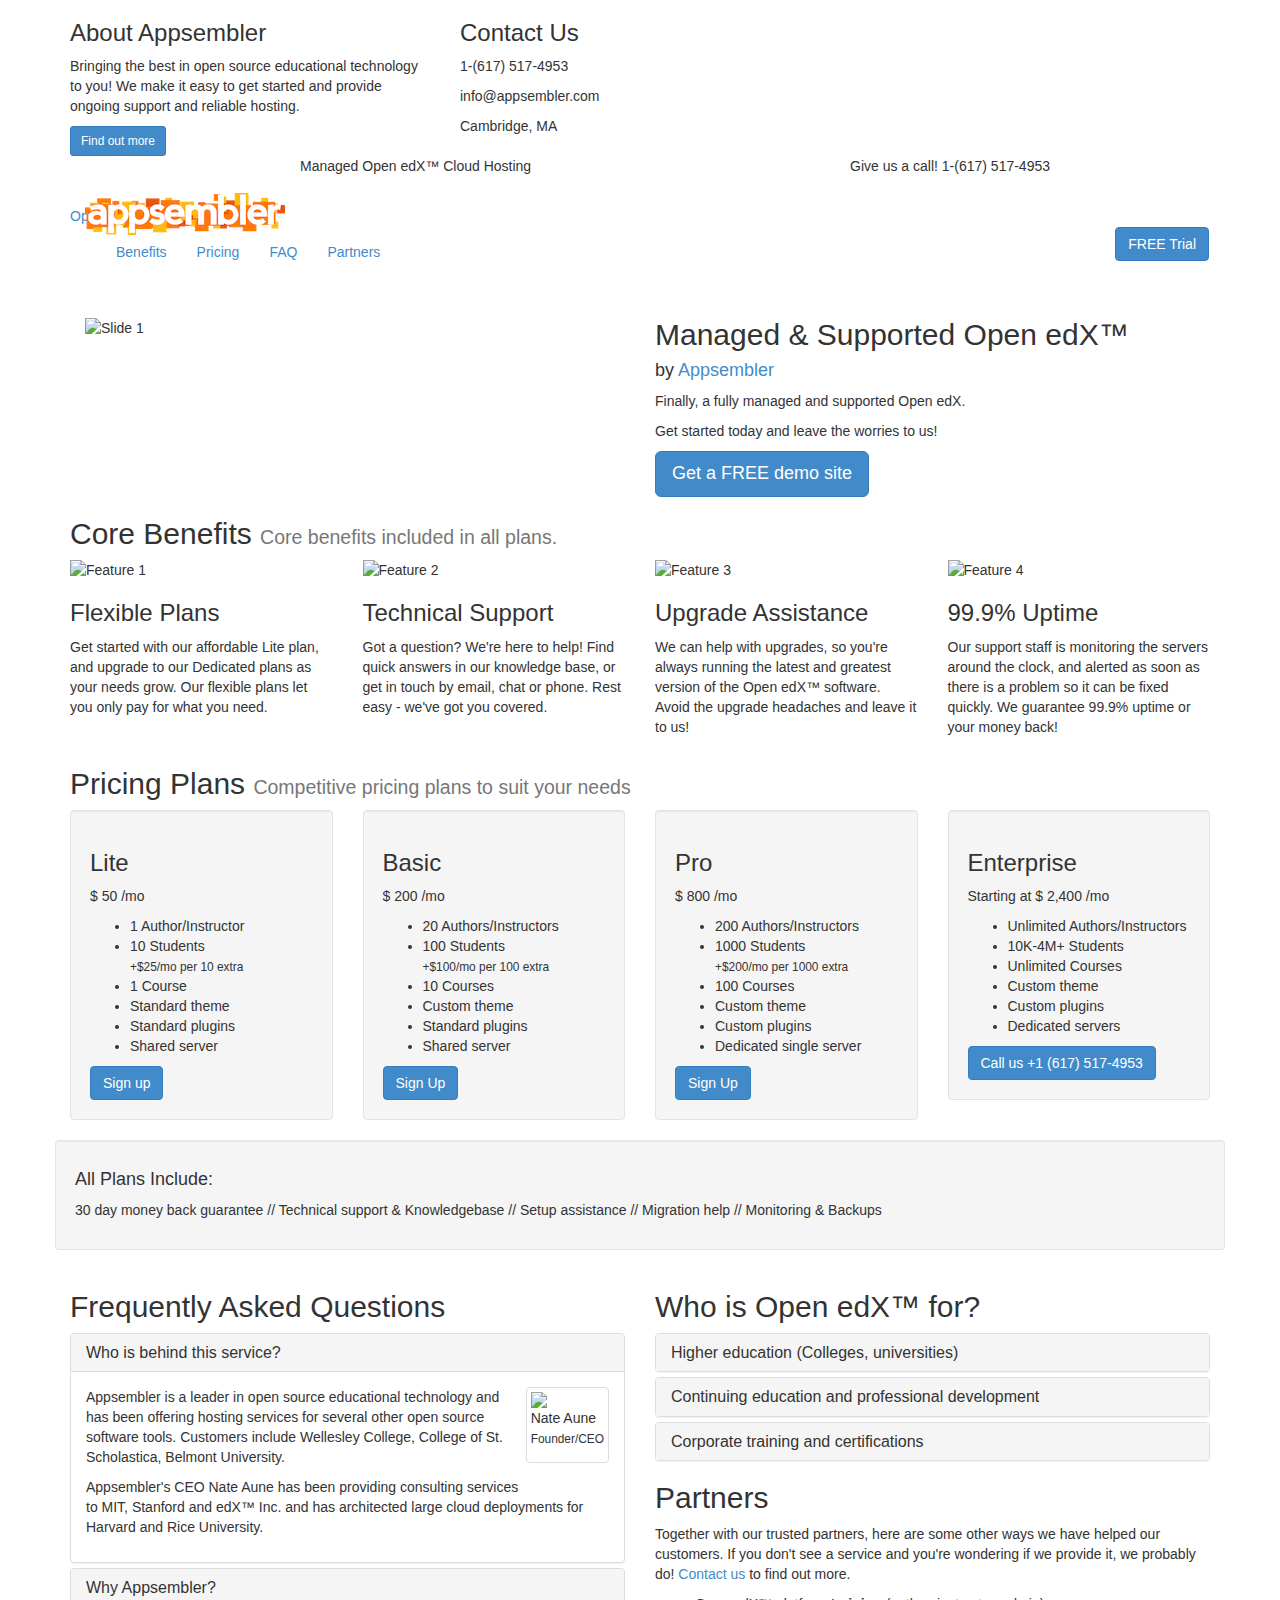
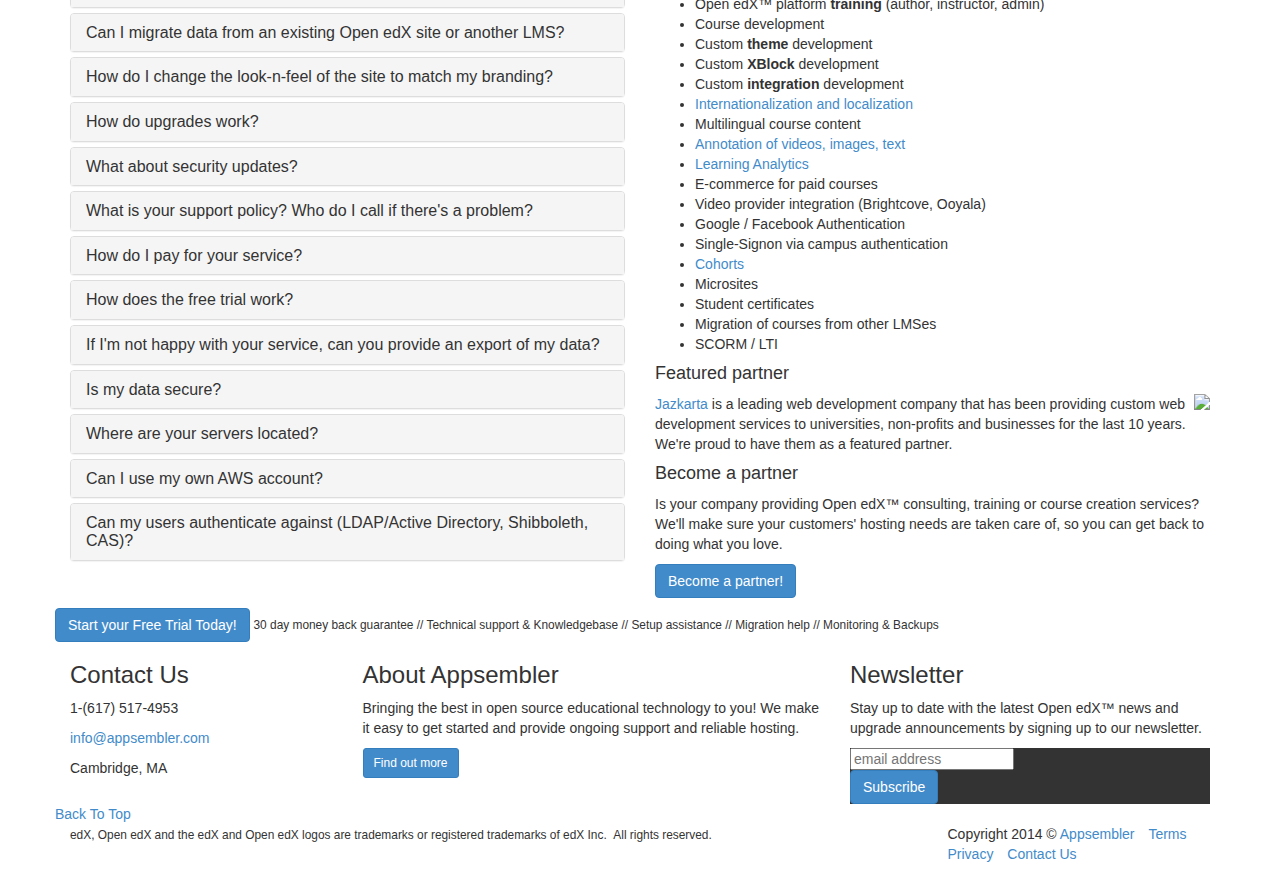
==== commit d64ca52e: "more cleanups" ====
--- a/index.htm
+++ b/index.htm
@@ -6,8 +6,8 @@
 <title>Managed Open edX&trade; hosting by Appsembler</title>
 <meta name="viewport" content="width=device-width, initial-scale=1.0">
 
-<!-- @todo: fill with your company info or remove -->
-<meta name="description" content="">
+<meta name="description" content="Appsembler provides managed hosting and support for Open edX, the next generation online learning platform.">
+<meta name="keywords" content="Open edX, MOOC, LMS, hosting, EdTech, Cambridge, open source, education technology">
 <meta name="author" content="Nate Aune, Appsembler">
 
 <!-- Bootstrap CSS -->
@@ -166,7 +166,7 @@
       <div class="row">
         <div class="feature col-sm-6 col-md-3"> <img src="img/features/feature-1.png" alt="Feature 1" class="img-responsive" />
           <h3 class="title">Flexible <span class="de-em">Plans</span></h3>
-          <p>Get started with our affordable Starter plan, and upgrade to our Dedicated plans as your needs grow. Our flexible plans let you only pay for what you need.</p>
+          <p>Get started with our affordable Lite plan, and upgrade to our Dedicated plans as your needs grow. Our flexible plans let you only pay for what you need.</p>
         </div>
         <div class="feature col-sm-6 col-md-3"> <img src="img/features/feature-2.png" alt="Feature 2" class="img-responsive" />
           <h3 class="title">Technical <span class="de-em">Support</span></h3>
@@ -190,12 +190,11 @@
       <div class="row pricing-stack">
         <div class="col-md-3">
           <div class="well active">
-            <h3 class="title"><span class="em">Shared</span>&nbsp;<span class="fancy">Lite</span></h3>
+            <h3 class="title"><span class="em">Lite</span></h3>
             <p class="price"><span class="currency">$ <span class="digits">50</span> <span class="term">/mo</span></p>
             <ul class="unstyled points">
-              <li><span class="em">1</span> Course Author Account</li>
-              <li><span class="em">10</span> Student Accounts</li>
-              <li><span class="em">No</span> Additional Students</li>
+              <li><span class="em">1</span> Author/Instructor</li>
+              <li><span class="em">10</span> Students<br /><small>+<span class="em">$25</span>/mo per 10 extra</small></li>
               <li><span class="em">1</span> Course</li>
               <li><span class="em">Standard</span> theme <a href="#" title="Use our beautifully designed theme" data-toggle="tooltip"><i class="fa fa-question-circle"></i></a></li>
               <!-- @todo provide a link to these plugins -->
@@ -206,12 +205,11 @@
         </div>
         <div class="col-md-3">
           <div class="well active">
-            <h3 class="title"><span class="em">Shared</span>&nbsp;<span class="fancy">Basic</span> </h3>
+            <h3 class="title"><span class="em">Basic</span></h3>
             <p class="price"><span class="currency">$</span> <span class="digits">200</span> <span class="term">/mo</span></p>
             <ul class="unstyled points">
-              <li><span class="em">20</span> Course Author Accounts</li>
-              <li><span class="em">100</span> Student Accounts</li>
-              <li><span class="em">100</span> Extra Students for $100</li>
+              <li><span class="em">20</span> Authors/Instructors</li>
+              <li><span class="em">100</span> Students<br /><small>+<span class="em">$100</span>/mo per 100 extra</small></li>
               <li><span class="em">10</span> Courses</li>
               <!-- @todo provide a link to what this theme looks like. -->
               <li><span class="em">Custom</span> theme <a href="#" title="Install your own theme to keep look-n-feel consistent with your brand" data-toggle="tooltip"><i class="fa fa-question-circle"></i></a></li>
@@ -222,14 +220,12 @@
         </div>
         <div class="col-md-3">
           <div class="well active">
-            <h3 class="title"><span class="em">Dedicated</span>&nbsp;<span class="fancy">Pro</span></h3>
+            <h3 class="title"><span class="em">Pro</span></h3>
             <p class="price"><span class="currency">$</span> <span class="digits">800</span> <span class="term">/mo</span></p>
             <ul class="unstyled points">
-              <li><span class="em">200</span> Author Accounts</li>
-              <li><span class="em">1000</span> Student Accounts</li>
-              <li><span class="em">1000</span> Extra Students for $200</li>
+              <li><span class="em">200</span> Authors/Instructors</li>
+              <li><span class="em">1000</span> Students<br /><small>+<span class="em">$200</span>/mo per 1000 extra</small></li>
               <li><span class="em">100</span> Courses</li>
-              <!-- @todo provide a link to FAQ about providing a theme, or paying us to make one for you. -->
               <li><span class="em">Custom</span> theme <a href="#" title="Install your own theme to keep look-n-feel consistent with your brand" data-toggle="tooltip"><i class="fa fa-question-circle"></i></a></li>
               <li><span class="em">Custom</span> plugins <a href="#" title="Install your own custom plugins to give instructors more options" data-toggle="tooltip"><i class="fa fa-question-circle"></i></a></li>
               <li><span class="em">Dedicated single</span> server <a href="#" title="Get your own server for more capacity" data-toggle="tooltip"><i class="fa fa-question-circle"></i></a></li>
@@ -241,9 +237,8 @@
             <h3 class="title"><span class="em">Enterprise</span></h3>
             <p class="price">Starting at <span class="currency">$</span> <span class="digits">2,400</span> <span class="term">/mo</span></p>
             <ul class="unstyled points">
-              <li><span class="em">Unlimited</span> Author Accounts</li>
-              <li><span class="em">10K-4M+</span> Student Accounts</li>
-              <li><span class="em">10000+</span> Extra Students</li>
+              <li><span class="em">Unlimited</span> Authors/Instructors</li>
+              <li><span class="em">10K-4M+</span> Students&nbsp;<a href="#" title="Pricing is based on current and expected student enrollment" data-toggle="tooltip"><i class="fa fa-question-circle"></i></a></li>
               <li><span class="em">Unlimited</span> Courses</li>
               <li><span class="em">Custom</span> theme <a href="#" title="Install your own theme to keep look-n-feel consistent with your brand" data-toggle="tooltip"><i class="fa fa-question-circle"></i></a></li>
               <li><span class="em">Custom</span> plugins <a href="#" title="Install your own custom plugins to give instructors more options" data-toggle="tooltip"><i class="fa fa-question-circle"></i></a></li>
@@ -299,13 +294,14 @@
                     <div id="collapseTwo" class="panel-collapse collapse">
                         <div class="panel-body">
                             <p>We were <a href="https://docs.google.com/document/d/1UV0LhaaPLpx8TLHuK1f9luNcRrpSNmXg0baINLk2W34/edit">commissioned by Stanford University</a> to explore how to make Open edX&trade; more accessible. One of the outcomes of this research was the need for reliable hosting of the Open edX&trade; platform.</p>
+
                             <p>Why you might choose us as your Open edX&trade; hosting partner:</p>
                             <ul class="list-unstyled">
                                 <li><i class="fa fa-check"></i> We're <span class="em">focused on you</span>, the customer, and will do everything we can to make you successful.</li>
                                 <li><i class="fa fa-check"></i> We're <span class="em">experienced</span> in cloud operations and running highly available and production sites.</li>
                                 <li><i class="fa fa-check"></i> We're <span class="em">experts in Django</span>, the web framework that powers the Open edX&trade; platform.</li>
                                 <li><i class="fa fa-check"></i> We're <span class="em">committed to Open Source</span> and we're <span class="em">contributors</span> to the Open edX&trade; platform codebase.</li>
-
+                                <li><i class="fa fa-check"></i> We're <span class="em">connected</span> within the Open edX&trade; community and have worked closely with the engineering teams at Stanford, MIT and edX.</li>
                             </ul>
                         </div>
                     </div>
@@ -315,13 +311,13 @@
                     <div class="panel-heading">
                         <h4 class="panel-title">
                             <a class="accordion-toggle" data-toggle="collapse" data-parent="#accordion" href="#collapseThree">
-                              Can I migrate data from an existing Open edX site?
+                              Can I migrate data from an existing Open edX site or another LMS?
                             </a>
                         </h4>
                     </div>
                     <div id="collapseThree" class="panel-collapse collapse">
                         <div class="panel-body">
-                            <p>Yes! We can help you migrate your courses and student data from an existing Open edX&trade; site to our hosting service. <a href="#contact-modal" data-toggle="modal">Contact us</a> to learn more about our migration services.</p>
+                            <p>Yes! We can help you migrate your courses and student data from an existing Open edX&trade; site to our hosting service. We can even help you migrate your content from another LMS. <a href="#contact-modal" data-toggle="modal">Contact us</a> to learn more about our migration services.</p>
                         </div>
                     </div>
                 </div>
@@ -353,7 +349,7 @@
                     <div id="collapseFive" class="panel-collapse collapse">
                         <div class="panel-body">
                             <p>If you're on one of the Shared plans, the upgrades will happen automatically usually on a quarterly basis.</p>
-                            <p>If you're on one of the Dedicated plans, the upgrades can be scheduled at a convenient time for you and your users, usually at the beginning or end of a semester when the site is not being used.</p>                          
+                            <p>If you're on one of the dedicated Pro or Enterprise plans, the upgrades can be scheduled at a convenient time for you and your users.</p>                          
                         </div>
                     </div>
                 </div>
@@ -393,13 +389,13 @@
                     <div class="panel-heading">
                         <h4 class="panel-title">
                             <a class="accordion-toggle" data-toggle="collapse" data-parent="#accordion" href="#collapseEight">
-                            Can I pay with a check instead of credit card? 
+                            How do I pay for your service? 
                             </a>
                         </h4>
                     </div>
                     <div id="collapseEight" class="panel-collapse collapse">
                         <div class="panel-body">
-                            While we prefer payment by credit cards because it makes things easier, if this is not an option for you, we can work out an alternative payment method. <a href="#contact-modal" data-toggle="modal">Contact us</a> to discuss these options.
+                            All of our plans are billed annually. While we prefer payment by credit cards because it makes things easier, if this is not an option for you, we can work out an alternative payment method. For Enterprise plans you can provide a purchase order, and we can send you an invoice. <a href="#contact-modal" data-toggle="modal">Contact us</a> to discuss these options.
                         </div>
                     </div>
                 </div>
@@ -414,14 +410,10 @@
                     </div>
                     <div id="collapseNine" class="panel-collapse collapse">
                         <div class="panel-body">
-                            <p>We offer a <a href="#signup-modal" class="btn btn-primary signup" data-toggle="modal">free 24 hour trial</a> which lets you try out Open edX&trade;, create course content and invite test students.</p>
-                            <p>To prevent abuse, we need you to confirm your email address within 2 hrs, but once it's confirmed you'll have a 24 hr test-drive.</p>
-                            <p>If after 24 hrs you want to continue using Open edX&trade;, you will be given the opportunity to buy one of our paid plans.</p>
+                            <p>We offer a <a href="#signup-modal" data-toggle="modal">free 24 hour trial</a> which lets you try out Open edX&trade;, create course content and invite test students.</p>
+                            <p>To prevent abuse, we need you to confirm your email address within 30 min, but once it's confirmed you'll have a 24 hr test-drive.</p>
+                            <p>If after 24 hrs you want to continue using Open edX&trade;, you will be given the opportunity to sign up for one of our paid plans.</p>
                             <p>Note: Trials can be extended upon request.</p>
-<!--For free trials and free packages, we ask for your credit card or Paypal details. Why? Should you wish to upgrade to a paid account at any time, this allows us to upgrade your service immediately without any interruptions. It also allows helps us to reduce fraud and to keep costs down by only providing free trails and packages to genuine customers.
-
-Your credit card will not be charged at any point during your free trial or your free package. If you are on a 30-day trial, you will be informed at the end of your trial and then charged. You can cancel anytime, both during and after your trial.-->
-
                         </div>
                     </div>
                 </div>
@@ -468,8 +460,8 @@
                     <div id="collapseTwelve" class="panel-collapse collapse">
                         <div class="panel-body">
                             <p>We use <a href="http://aws.amazon.com/">Amazon Web Services (AWS)</a> for hosting Open edX&trade; which is the same hosting service that edX.org uses.
-                            <p>All of our Shared Plans are hosted on servers in the U.S.</p>
-                            <p>If you purchase a Dedicated Plan, we can locate your servers in Europe, Asia, South America and in any of the <a href="http://aws.amazon.com/about-aws/globalinfrastructure/">AWS regions.</a></p>
+                            <p>All of our Shared Plans (Lite and Basic) are hosted on servers in the U.S.</p>
+                            <p>If you purchase a Dedicated Plan (Pro and Enterprise), we can locate your servers in Europe, Asia, South America and in any of the <a href="http://aws.amazon.com/about-aws/globalinfrastructure/">AWS regions.</a></p>
                         </div>
                     </div>
                 </div>
@@ -577,47 +569,31 @@
                   <p>Together with our trusted partners, here are some other ways we have helped our customers.
                       If you don't see a service and you're wondering if we provide it, we probably do! <a href="#contact-modal" data-toggle="modal">Contact us</a> to find out more.</p>
               <ul>
-                  <li>Open edX&trade; platform training</li>
-                  <li>Custom theme development</li>
-                  <li>Custom XBlock development</li>
-                  <li>Custom integration development</li>
+                  <li>Open edX&trade; platform <strong>training</strong> (author, instructor, admin)</li>
+                  <li>Course development</li>
+                  <li>Custom <strong>theme</strong> development</li>
+                  <li>Custom <strong>XBlock</strong> development</li>
+                  <li>Custom <strong>integration</strong> development</li>
+                  <li><a href="https://www.transifex.com/projects/p/edx-platform/" target="_blank">Internationalization and localization</a> 
                   <li>Multilingual course content</li>
-                  <li>Annotation of videos, images, text</li>
-                  <li>Learning Analytics</li>
+                  <li><a href="http://www.equtek.com/clients/edX/annotation/" target="_blank">Annotation of videos, images, text</a></li>
+                  <li><a href="http://edx-insights.readthedocs.org/en/latest/Overview.html" target="_blank">Learning Analytics</a></li>
                   <li>E-commerce for paid courses</li>
                   <li>Video provider integration (Brightcove, Ooyala)</li>
                   <li>Google / Facebook Authentication</li>
-                  <li>Single-Signon via campus authentication</li>
-                  <li>Cohorts</li>
-                  <li>Microsites</li>
+                  <li>Single-Signon via campus authentication&nbsp;<a href="#" title="Open edX already has support for Shibboleth, LDAP, OpenID" data-toggle="tooltip"><i class="fa fa-question-circle"></i></a></li>
+                  <li><a href="http://edx-partner-course-staff.readthedocs.org/en/latest/cohorts/" target="_blank">Cohorts</a>&nbsp;<a href="#" title="Cohorts create smaller communities of students within a course. Students who are in a cohort can communicate and share experiences privately within course discussion topics." data-toggle="tooltip"><i class="fa fa-question-circle"></i></a></li>
+                  <li>Microsites&nbsp;<a href="#" title="Create branded subsites with their own domain and a subset of courses" data-toggle="tooltip"><i class="fa fa-question-circle"></i></a></li>
                   <li>Student certificates</li>
                   <li>Migration of courses from other LMSes</li>
                   <li>SCORM / LTI</li>
               </ul>
                   <h4>Featured partner</h4>
-                  <p><img src="img/jazkarta_logo.png" style="float:right;"><a href="http://jazkarta.com/edx">Jazkarta</a> is a leading web development company that has been providing Python-based solutions to universities, non-profits and businesses for the last 10 years.
-                      We're proud to have them as a featured partner.</p>
+                  <p><a href="http://jazkarta.com/edx"><img src="img/jazkarta_logo.png" style="float:right;">Jazkarta</a> is a leading web development company that has been providing custom web development services to universities, non-profits and businesses for the last 10 years. We're proud to have them as a featured partner.</p>
                   <h4>Become a partner</h4>
                       <p>Is your company providing Open edX&trade; consulting, training or course creation services? We'll make sure your customers' hosting needs are taken care of, so you can get back to doing what you love.</p>
                   <p><a href="#contact-modal" data-toggle="modal" class="btn btn-primary signup">Become a partner!</a> </p>
               </div>
-
-            <!--<div class="block testimonials margin-top-large">-->
-              <!--<h2 class="title-divider"><span>Highly <span class="de-em">Recommended</span></span> <small>You're going to love our service, but don't take our word for it!</small></h2>-->
-
-                  <!--<blockquote>-->
-                    <!--<p>"Lorem ipsum dolor sit amet, consectetur adipiscing elit."</p>-->
-                    <!--<small><img src="img/testimonials/sef-kloninger.jpg" alt="Sef Kloninger" class="img-circle" style="margin-left: 25px;" /> Sef Kloninger <span class="spacer">/</span> <a href="http://online.stanford.edu">Engineering Mgr, Stanford Online</a></small> </blockquote>-->
-
-                  <!--<blockquote>-->
-                    <!--<p>"Phasellus cursus porta libero vel vehicula. Ut in tincidunt urna, et hendrerit velit."</p>-->
-                    <!--<small><img src="img/testimonials/rob-rubin.jpg" alt="Rob Rubin" class="img-circle"  style="margin-left: 25px;" /> Rob Rubin <span class="spacer">/</span> <a href="https://www.edx.org">VP Engineering, edX</a></small> </blockquote>-->
-
-                  <!--<blockquote>-->
-                    <!--<p>"Pellentesque vel ullamcorper turpis. Ut euismod nec velit id fringilla."</p>-->
-                    <!--<small><img src="img/testimonials/peter-pinch.jpg" alt="Peter Pinch" class="img-circle"  style="margin-left: 25px;" /> Peter Pinch <span class="spacer">/</span> <a href="http://ocw.mit.edu/">OpenCourseware, MIT</a></small> </blockquote>-->
-            <!--</div>-->
-
           </div>
     </div><!-- /row -->
 
@@ -643,7 +619,7 @@
           <h3>Contact Us</h3>
             <address>
             <p><abbr title="Phone"><i class="fa fa-phone"></i></abbr> 1-(617) 517-4953</p>
-            <p><abbr title="Email"><i class="fa fa-envelope"></i></abbr> info@appsembler.com</p>
+            <p><abbr title="Email"><i class="fa fa-envelope"></i></abbr> <a href="mailto:info@appsembler.com">info@appsembler.com</a></p>
             <p><abbr title="Address"><i class="fa fa-home"></i></abbr> Cambridge, MA</p>
             </address>
         </div>
@@ -730,39 +706,6 @@
             <iframe src="http://launcher.appsembler.com/openedx-lite" height="600" width="400" seamless="seamless" scrolling="no" frameborder="0">
                 <p>Your browser does not support iframes.</p>
             </iframe>
-
-          <!--<form action="#" role="form">-->
-            <!--<h5>Price Plan</h5>-->
-            <!--<select class="form-control">-->
-              <!--<option>Shared Starter ($49.95/mo)</option>-->
-              <!--<option>Shared Plus ($199.95/mo)</option>-->
-              <!--<option>Dedicated ($599.95/mo)</option>-->
-              <!--<option>Dedicated Custom</option>-->
-            <!--</select>-->
-            <!--<h5>Account Information</h5>-->
-            <!--<div class="form-group">-->
-              <!--<label class="sr-only" for="signup-first-name">First Name</label>-->
-              <!--<input type="text" class="form-control" id="signup-first-name" placeholder="First name">-->
-            <!--</div>-->
-            <!--<div class="form-group">-->
-              <!--<label class="sr-only" for="signup-last-name">Last Name</label>-->
-              <!--<input type="text" class="form-control" id="signup-last-name" placeholder="Last name">-->
-            <!--</div>-->
-            <!--<div class="form-group">-->
-              <!--<label class="sr-only" for="signup-username">Phone</label>-->
-              <!--<input type="text" class="form-control" id="signup-phone" placeholder="Phone">-->
-            <!--</div>-->
-            <!--<div class="form-group">-->
-              <!--<label class="sr-only" for="signup-email">Email address</label>-->
-              <!--<input type="email" class="form-control" id="signup-email" placeholder="Email address">-->
-            <!--</div>-->
-            <!--<div class="checkbox">-->
-              <!--<label>-->
-                <!--<input type="checkbox" value="term">-->
-                <!--I agree with the Terms and Conditions. </label>-->
-            <!--</div>-->
-            <!--<button class="btn btn-primary" type="submit">Sign up</button>-->
-          <!--</form>-->
         </div>
         <div class="modal-footer"> <small>Your Open edX&trade; site will run for 24 hrs once you confirm your email.<br />
             Questions? <a href="#contact-modal" data-toggle="modal">Contact us!</a></small> </div>
@@ -867,6 +810,7 @@
   })(window,document,'script','//www.google-analytics.com/analytics.js','ga');
 
   ga('create', 'UA-18398802-14', 'auto');
+  ga('require', 'displayfeatures');
   ga('send', 'pageview');
 
 </script>
